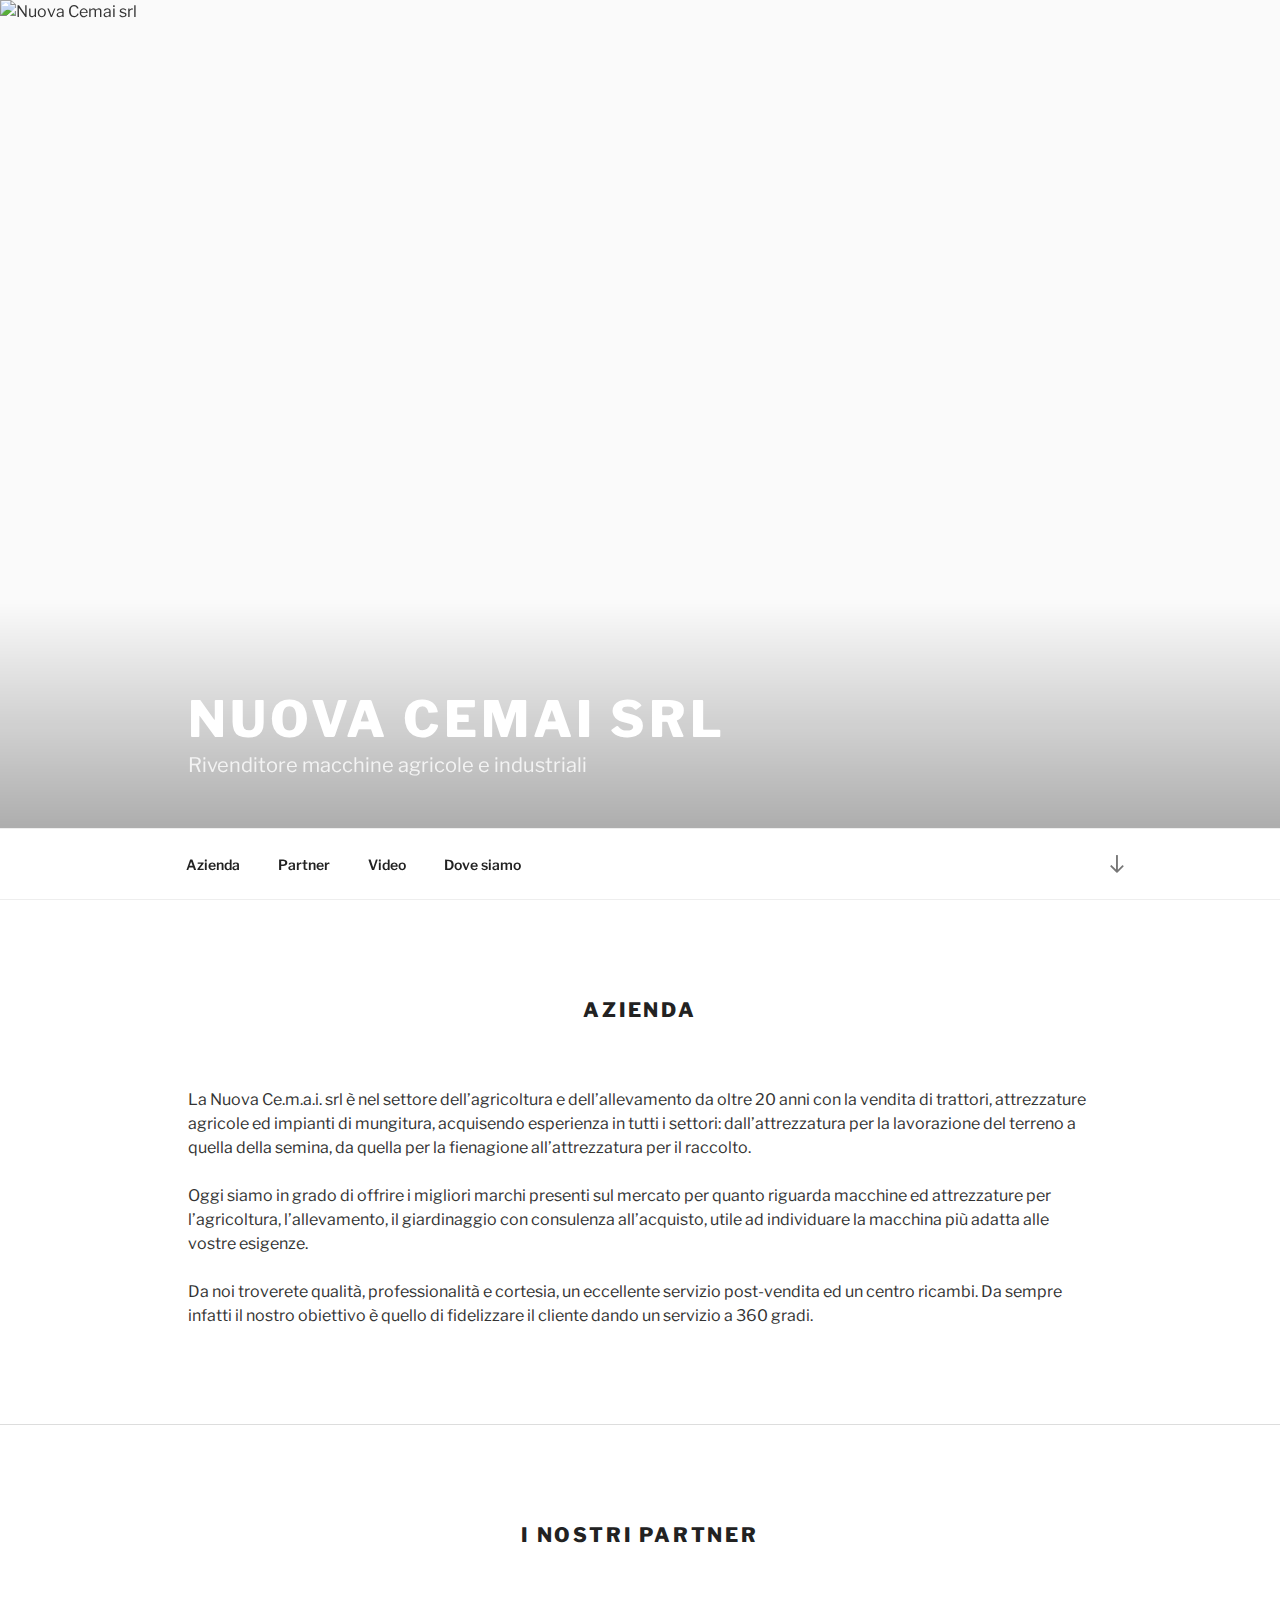
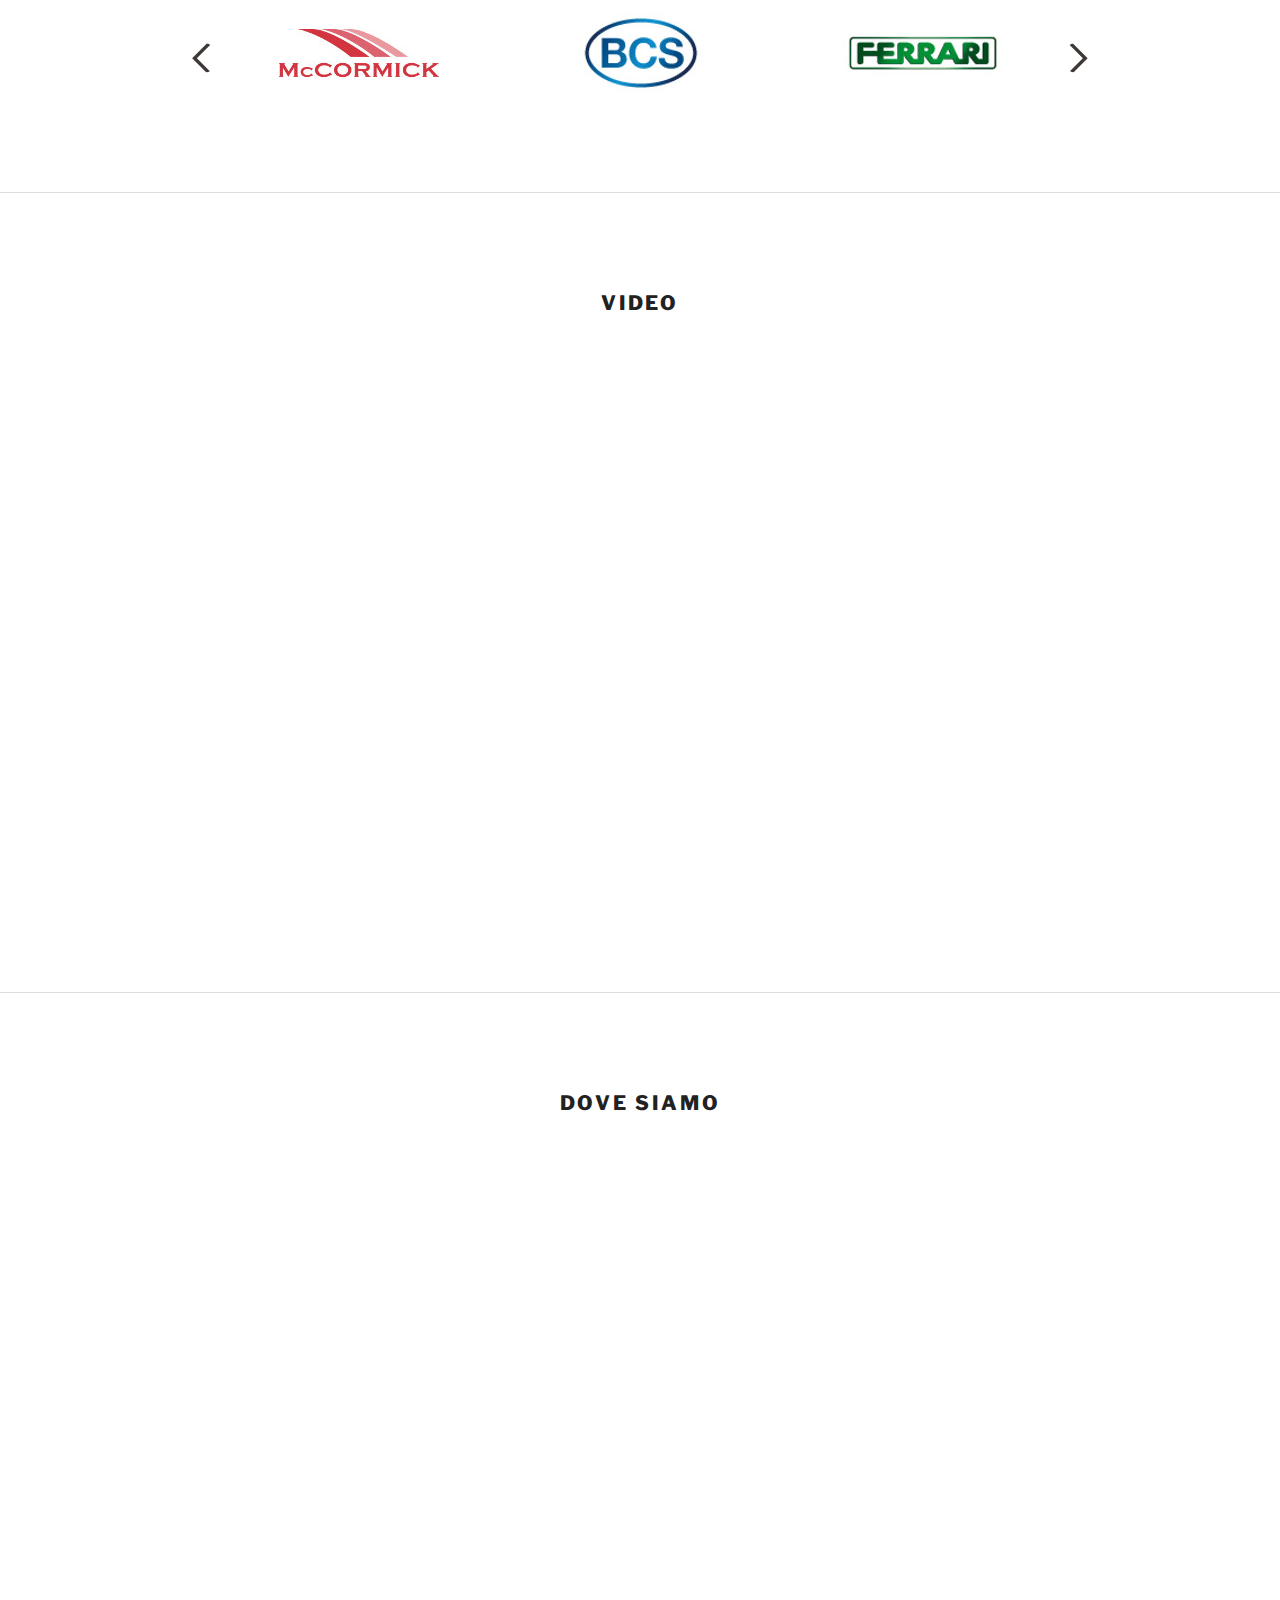
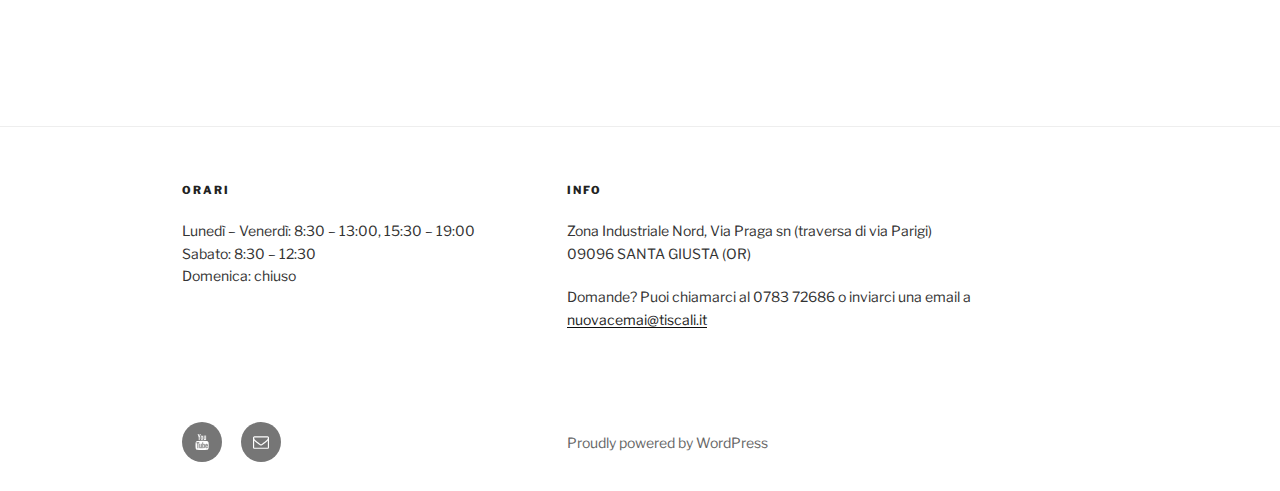
==== index.html @ 7bcab667 "Add files via upload" ====
<!DOCTYPE html>
<html lang="it-IT" class="no-js no-svg">

<!-- Mirrored from www.nuovacemai.it/ by HTTrack Website Copier/3.x [XR&CO'2014], Mon, 30 Jul 2018 22:13:25 GMT -->
<!-- Added by HTTrack --><meta http-equiv="content-type" content="text/html;charset=UTF-8" /><!-- /Added by HTTrack -->
<head>
<meta charset="UTF-8">
<meta name="viewport" content="width=device-width, initial-scale=1">
<link rel="profile" href="http://gmpg.org/xfn/11">

<script>(function(html){html.className = html.className.replace(/\bno-js\b/,'js')})(document.documentElement);</script>
<title>Nuova Cemai srl &#8211; Rivenditore macchine agricole e industriali</title>
<link rel='dns-prefetch' href='http://fonts.googleapis.com/' />
<link rel='dns-prefetch' href='http://s.w.org/' />
<link href='https://fonts.gstatic.com/' crossorigin rel='preconnect' />
<link rel="alternate" type="application/rss+xml" title="Nuova Cemai srl &raquo; Feed" href="indexd784.html?feed=rss2" />
<link rel="alternate" type="application/rss+xml" title="Nuova Cemai srl &raquo; Feed dei commenti" href="indexa6da.html?feed=comments-rss2" />
<link rel="alternate" type="application/rss+xml" title="Nuova Cemai srl &raquo; Azienda Feed dei commenti" href="index63ec.html?feed=rss2&amp;page_id=3" />
		<script type="text/javascript">
			window._wpemojiSettings = {"baseUrl":"https:\/\/s.w.org\/images\/core\/emoji\/2.4\/72x72\/","ext":".png","svgUrl":"https:\/\/s.w.org\/images\/core\/emoji\/2.4\/svg\/","svgExt":".svg","source":{"concatemoji":"https:\/\/www.nuovacemai.it\/wp-includes\/js\/wp-emoji-release.min.js?ver=37a5898755b6ba56a86edb1840464968"}};
			!function(a,b,c){function d(a,b){var c=String.fromCharCode;l.clearRect(0,0,k.width,k.height),l.fillText(c.apply(this,a),0,0);var d=k.toDataURL();l.clearRect(0,0,k.width,k.height),l.fillText(c.apply(this,b),0,0);var e=k.toDataURL();return d===e}function e(a){var b;if(!l||!l.fillText)return!1;switch(l.textBaseline="top",l.font="600 32px Arial",a){case"flag":return!(b=d([55356,56826,55356,56819],[55356,56826,8203,55356,56819]))&&(b=d([55356,57332,56128,56423,56128,56418,56128,56421,56128,56430,56128,56423,56128,56447],[55356,57332,8203,56128,56423,8203,56128,56418,8203,56128,56421,8203,56128,56430,8203,56128,56423,8203,56128,56447]),!b);case"emoji":return b=d([55357,56692,8205,9792,65039],[55357,56692,8203,9792,65039]),!b}return!1}function f(a){var c=b.createElement("script");c.src=a,c.defer=c.type="text/javascript",b.getElementsByTagName("head")[0].appendChild(c)}var g,h,i,j,k=b.createElement("canvas"),l=k.getContext&&k.getContext("2d");for(j=Array("flag","emoji"),c.supports={everything:!0,everythingExceptFlag:!0},i=0;i<j.length;i++)c.supports[j[i]]=e(j[i]),c.supports.everything=c.supports.everything&&c.supports[j[i]],"flag"!==j[i]&&(c.supports.everythingExceptFlag=c.supports.everythingExceptFlag&&c.supports[j[i]]);c.supports.everythingExceptFlag=c.supports.everythingExceptFlag&&!c.supports.flag,c.DOMReady=!1,c.readyCallback=function(){c.DOMReady=!0},c.supports.everything||(h=function(){c.readyCallback()},b.addEventListener?(b.addEventListener("DOMContentLoaded",h,!1),a.addEventListener("load",h,!1)):(a.attachEvent("onload",h),b.attachEvent("onreadystatechange",function(){"complete"===b.readyState&&c.readyCallback()})),g=c.source||{},g.concatemoji?f(g.concatemoji):g.wpemoji&&g.twemoji&&(f(g.twemoji),f(g.wpemoji)))}(window,document,window._wpemojiSettings);
		</script>
		<style type="text/css">
img.wp-smiley,
img.emoji {
	display: inline !important;
	border: none !important;
	box-shadow: none !important;
	height: 1em !important;
	width: 1em !important;
	margin: 0 .07em !important;
	vertical-align: -0.1em !important;
	background: none !important;
	padding: 0 !important;
}
</style>
<link rel='stylesheet' id='wpos-slick-style-css'  href='wp-content/plugins/wp-logo-showcase-responsive-slider-slider/assets/css/slick3ba1.css?ver=1.3.3' type='text/css' media='all' />
<link rel='stylesheet' id='logo_showcase_style-css'  href='wp-content/plugins/wp-logo-showcase-responsive-slider-slider/assets/css/logo-showcased7ac.css?ver=37a5898755b6ba56a86edb1840464968' type='text/css' media='all' />
<link rel='stylesheet' id='twentyseventeen-fonts-css'  href='https://fonts.googleapis.com/css?family=Libre+Franklin%3A300%2C300i%2C400%2C400i%2C600%2C600i%2C800%2C800i&amp;subset=latin%2Clatin-ext' type='text/css' media='all' />
<link rel='stylesheet' id='twentyseventeen-style-css'  href='wp-content/themes/twentyseventeen/styled7ac.css?ver=37a5898755b6ba56a86edb1840464968' type='text/css' media='all' />
<!--[if lt IE 9]>
<link rel='stylesheet' id='twentyseventeen-ie8-css'  href='https://www.nuovacemai.it/wp-content/themes/twentyseventeen/assets/css/ie8.css?ver=1.0' type='text/css' media='all' />
<![endif]-->
<!--[if lt IE 9]>
<script type='text/javascript' src='https://www.nuovacemai.it/wp-content/themes/twentyseventeen/assets/js/html5.js?ver=3.7.3'></script>
<![endif]-->
<script type='text/javascript' src='wp-includes/js/jquery/jqueryb8ff.js?ver=1.12.4'></script>
<script type='text/javascript' src='wp-includes/js/jquery/jquery-migrate.min330a.js?ver=1.4.1'></script>
<link rel='https://api.w.org/' href='index52f0.json?rest_route=/' />
<link rel="EditURI" type="application/rsd+xml" title="RSD" href="xmlrpc0db0.php?rsd" />
<link rel="wlwmanifest" type="application/wlwmanifest+xml" href="wp-includes/wlwmanifest.xml" /> 

<link rel="canonical" href="index.html" />
<link rel='shortlink' href='index.html' />
<link rel="alternate" type="application/json+oembed" href="indexee51.json?rest_route=%2Foembed%2F1.0%2Fembed&amp;url=https%3A%2F%2Fwww.nuovacemai.it%2F" />
<script type="text/javascript">
(function(url){
	if(/(?:Chrome\/26\.0\.1410\.63 Safari\/537\.31|WordfenceTestMonBot)/.test(navigator.userAgent)){ return; }
	var addEvent = function(evt, handler) {
		if (window.addEventListener) {
			document.addEventListener(evt, handler, false);
		} else if (window.attachEvent) {
			document.attachEvent('on' + evt, handler);
		}
	};
	var removeEvent = function(evt, handler) {
		if (window.removeEventListener) {
			document.removeEventListener(evt, handler, false);
		} else if (window.detachEvent) {
			document.detachEvent('on' + evt, handler);
		}
	};
	var evts = 'contextmenu dblclick drag dragend dragenter dragleave dragover dragstart drop keydown keypress keyup mousedown mousemove mouseout mouseover mouseup mousewheel scroll'.split(' ');
	var logHuman = function() {
		if (window.wfLogHumanRan) { return; }
		window.wfLogHumanRan = true;
		var wfscr = document.createElement('script');
		wfscr.type = 'text/javascript';
		wfscr.async = true;
		wfscr.src = url + '&r=' + Math.random();
		(document.getElementsByTagName('head')[0]||document.getElementsByTagName('body')[0]).appendChild(wfscr);
		for (var i = 0; i < evts.length; i++) {
			removeEvent(evts[i], logHuman);
		}
	};
	for (var i = 0; i < evts.length; i++) {
		addEvent(evts[i], logHuman);
	}
})('index22a0.html?wordfence_lh=1&amp;hid=5ABBA8A8E0FC9C22FE8235310D40E29C');
</script><link rel="pingback" href="xmlrpc.php">
<link rel="icon" href="wp-content/uploads/2017/08/cropped-logo-nuovacemai-32x32.png" sizes="32x32" />
<link rel="icon" href="wp-content/uploads/2017/08/cropped-logo-nuovacemai-192x192.png" sizes="192x192" />
<link rel="apple-touch-icon-precomposed" href="wp-content/uploads/2017/08/cropped-logo-nuovacemai-180x180.png" />
<meta name="msapplication-TileImage" content="https://www.nuovacemai.it/wp-content/uploads/2017/08/cropped-logo-nuovacemai-270x270.png" />
		<style type="text/css" id="wp-custom-css">
			/*
Puoi aggiungere qui il tuo codice CSS.

Per maggiori informazioni consulta la documentazione (fai clic sull'icona con il punto interrogativo qui sopra).

*/

.entry-header
{
	text-align: center;
}


.page-one-column .panel-content .wrap 
{
	max-width: 1000px;
}


.page .panel-content .entry-title,
.page-title,
body.page:not(.twentyseventeen-front-page) .entry-title {
	font-size: 20px;
}

.site-title {
    font-size: 50px;
}

.site-description {
    font-size: 20px;
}		</style>
	</head>

<body class="home page-template-default page page-id-3 twentyseventeen-front-page has-header-image page-one-column colors-light">
<div id="page" class="site">
	<a class="skip-link screen-reader-text" href="#content">Salta al contenuto</a>

	<header id="masthead" class="site-header" role="banner">

		<div class="custom-header">

		<div class="custom-header-media">
			<div id="wp-custom-header" class="wp-custom-header"><img src="wp-content/uploads/2017/08/cropped-cropped-453e6e2f4acabcba2279419114255654-1.jpg" width="2000" height="1200" alt="Nuova Cemai srl" srcset="https://www.nuovacemai.it/wp-content/uploads/2017/08/cropped-cropped-453e6e2f4acabcba2279419114255654-1.jpg 2000w, https://www.nuovacemai.it/wp-content/uploads/2017/08/cropped-cropped-453e6e2f4acabcba2279419114255654-1-300x180.jpg 300w, https://www.nuovacemai.it/wp-content/uploads/2017/08/cropped-cropped-453e6e2f4acabcba2279419114255654-1-768x461.jpg 768w, https://www.nuovacemai.it/wp-content/uploads/2017/08/cropped-cropped-453e6e2f4acabcba2279419114255654-1-1024x614.jpg 1024w" sizes="100vw" /></div>		</div>

	<div class="site-branding">
	<div class="wrap">

		
		<div class="site-branding-text">
							<h1 class="site-title"><a href="index.html" rel="home">Nuova Cemai srl</a></h1>
			
							<p class="site-description">Rivenditore macchine agricole e industriali</p>
					</div><!-- .site-branding-text -->

		
	</div><!-- .wrap -->
</div><!-- .site-branding -->

</div><!-- .custom-header -->

					<div class="navigation-top">
				<div class="wrap">
					<nav id="site-navigation" class="main-navigation" role="navigation" aria-label="Top Menu">
	<button class="menu-toggle" aria-controls="top-menu" aria-expanded="false">
		<svg class="icon icon-bars" aria-hidden="true" role="img"> <use href="#icon-bars" xlink:href="#icon-bars"></use> </svg><svg class="icon icon-close" aria-hidden="true" role="img"> <use href="#icon-close" xlink:href="#icon-close"></use> </svg>Menu	</button>

	<div class="menu-main-menu-container"><ul id="top-menu" class="menu"><li id="menu-item-115" class="menu-item menu-item-type-custom menu-item-object-custom menu-item-115"><a href="#azienda">Azienda</a></li>
<li id="menu-item-141" class="menu-item menu-item-type-custom menu-item-object-custom menu-item-141"><a href="#partner">Partner</a></li>
<li id="menu-item-107" class="menu-item menu-item-type-custom menu-item-object-custom menu-item-107"><a href="#video">Video</a></li>
<li id="menu-item-114" class="menu-item menu-item-type-custom menu-item-object-custom menu-item-114"><a href="#dove-siamo">Dove siamo</a></li>
</ul></div>
			<a href="#content" class="menu-scroll-down"><svg class="icon icon-arrow-right" aria-hidden="true" role="img"> <use href="#icon-arrow-right" xlink:href="#icon-arrow-right"></use> </svg><span class="screen-reader-text">Vai al contenuto</span></a>
	</nav><!-- #site-navigation -->
				</div><!-- .wrap -->
			</div><!-- .navigation-top -->
		
	</header><!-- #masthead -->

	
	<div class="site-content-contain">
		<div id="content" class="site-content">

<div id="primary" class="content-area">
	<main id="main" class="site-main" role="main">

		<article id="post-3" class="twentyseventeen-panel  post-3 page type-page status-publish hentry" >

	
	<div class="panel-content">
		<div class="wrap">
			<header class="entry-header">
				<h2 class="entry-title"><span id="azienda">Azienda</span></h2>
				
			</header><!-- .entry-header -->

			<div class="entry-content">
				<p>La Nuova Ce.m.a.i. srl è nel settore dell&#8217;agricoltura e dell&#8217;allevamento da oltre 20 anni con la vendita di trattori, attrezzature agricole ed impianti di mungitura, acquisendo esperienza in tutti i settori: dall&#8217;attrezzatura per la lavorazione del terreno a quella della semina, da quella per la fienagione all&#8217;attrezzatura per il raccolto.</p>
<p>Oggi siamo in grado di offrire i migliori marchi presenti sul mercato per quanto riguarda macchine ed attrezzature per l&#8217;agricoltura, l&#8217;allevamento, il giardinaggio con consulenza all&#8217;acquisto, utile ad individuare la macchina più adatta alle vostre esigenze.</p>
<p>Da noi troverete qualità, professionalità e cortesia, un eccellente servizio post-vendita ed un centro ricambi. Da sempre infatti il nostro obiettivo è quello di fidelizzare il cliente dando un servizio a 360 gradi.</p>
			</div><!-- .entry-content -->

		</div><!-- .wrap -->
	</div><!-- .panel-content -->

</article><!-- #post-## -->

		
<article id="panel2" class="twentyseventeen-panel  post-130 page type-page status-publish hentry" >

	
	<div class="panel-content">
		<div class="wrap">
			<header class="entry-header">
				<h2 class="entry-title"><span id="partner">I nostri partner</span></h2>
				
			</header><!-- .entry-header -->

			<div class="entry-content">
						
		<div class="wpls-logo-showcase-slider-wrp wpls-logo-clearfix">
			<div class="wpls-logo-showcase logo_showcase wpls-logo-slider  wpls-design-1  sliderimage_hide_border" id="wpls-logo-showcase-slider-2" >
				
<div class="wpls-logo-cnt" title="McCormick">	
	<div class="wpls-fix-box">		
					
			<a href="http://mccormick.it/" target="_blank">
				<img class="wp-post-image" src="wp-content/uploads/2017/08/logo-mccormick.jpg" alt="Logo Image" />
			</a>		
			
	</div>
	</div>
<div class="wpls-logo-cnt" title="BCS">	
	<div class="wpls-fix-box">		
					
			<a href="http://www.bcsagri.it/" target="_blank">
				<img class="wp-post-image" src="wp-content/uploads/2017/08/logo-bcs.jpg" alt="Logo Image" />
			</a>		
			
	</div>
	</div>
<div class="wpls-logo-cnt" title="Ferrari">	
	<div class="wpls-fix-box">		
					
			<a href="http://www.ferrariagri.it/" target="_blank">
				<img class="wp-post-image" src="wp-content/uploads/2017/08/logo-ferrari.jpg" alt="Logo Image" />
			</a>		
			
	</div>
	</div>
<div class="wpls-logo-cnt" title="Alpego">	
	<div class="wpls-fix-box">		
					
			<a href="http://www.alpego.com/" target="_blank">
				<img class="wp-post-image" src="wp-content/uploads/2018/01/alpego_logo.png" alt="Logo Image" />
			</a>		
			
	</div>
	</div>
<div class="wpls-logo-cnt" title="Caffini">	
	<div class="wpls-fix-box">		
					
			<a href="http://www.caffini.com/" target="_blank">
				<img class="wp-post-image" src="wp-content/uploads/2017/08/logo-caffini.jpg" alt="Logo Image" />
			</a>		
			
	</div>
	</div>
<div class="wpls-logo-cnt" title="Amazone">	
	<div class="wpls-fix-box">		
					
			<a href="http://www.amazone.net/" target="_blank">
				<img class="wp-post-image" src="wp-content/uploads/2017/08/logo-amazone.jpg" alt="Logo Image" />
			</a>		
			
	</div>
	</div>
<div class="wpls-logo-cnt" title="Spapperi">	
	<div class="wpls-fix-box">		
					
			<a href="https://www.spapperi.com/it/" target="_blank">
				<img class="wp-post-image" src="wp-content/uploads/2017/08/logo-spapperi.jpg" alt="Logo Image" />
			</a>		
			
	</div>
	</div>
<div class="wpls-logo-cnt" title="Jympa">	
	<div class="wpls-fix-box">		
					
			<a href="http://www.jympa.com/" target="_blank">
				<img class="wp-post-image" src="wp-content/uploads/2017/08/logo-jympa.jpg" alt="Logo Image" />
			</a>		
			
	</div>
	</div>
<div class="wpls-logo-cnt" title="Vogel&#038;Noot">	
	<div class="wpls-fix-box">		
					
			<a href="http://www.amazone.de/5589.asp" target="_blank">
				<img class="wp-post-image" src="wp-content/uploads/2017/08/logo-vogelnoot.jpg" alt="Logo Image" />
			</a>		
			
	</div>
	</div>			</div><!-- end .wpls-logo-slider -->
			<div class="wpls-logo-showacse-slider-conf">{&quot;slides_column&quot;:&quot;3&quot;,&quot;slides_scroll&quot;:&quot;1&quot;,&quot;dots&quot;:&quot;false&quot;,&quot;arrows&quot;:&quot;true&quot;,&quot;autoplay&quot;:&quot;true&quot;,&quot;autoplay_interval&quot;:&quot;4000&quot;,&quot;loop&quot;:&quot;true&quot;,&quot;rtl&quot;:&quot;false&quot;,&quot;speed&quot;:&quot;1000&quot;,&quot;center_mode&quot;:&quot;false&quot;}</div>
		</div><!-- end .wpls-logo-showcase-slider-wrp -->
			
		
			</div><!-- .entry-content -->

			
		</div><!-- .wrap -->
	</div><!-- .panel-content -->

</article><!-- #post-## -->

<article id="panel3" class="twentyseventeen-panel  post-8 page type-page status-publish hentry" >

	
	<div class="panel-content">
		<div class="wrap">
			<header class="entry-header">
				<h2 class="entry-title"><span id="video">Video</span></h2>
				
			</header><!-- .entry-header -->

			<div class="entry-content">
				<p><iframe width="900" height="508" src="https://www.youtube.com/embed/videoseries?list=PLTjTKEJIlwB325qVI9PbogBGeEyPnncRl" frameborder="0" allowfullscreen></iframe></p>
			</div><!-- .entry-content -->

			
		</div><!-- .wrap -->
	</div><!-- .panel-content -->

</article><!-- #post-## -->

<article id="panel4" class="twentyseventeen-panel  post-11 page type-page status-publish hentry" >

	
	<div class="panel-content">
		<div class="wrap">
			<header class="entry-header">
				<h2 class="entry-title"><span id="dove-siamo">Dove siamo</span></h2>
				
			</header><!-- .entry-header -->

			<div class="entry-content">
				<p><iframe src="https://www.google.com/maps/embed?pb=!1m18!1m12!1m3!1d3061.445424283318!2d8.596297515507551!3d39.886658579430346!2m3!1f0!2f0!3f0!3m2!1i1024!2i768!4f13.1!3m3!1m2!1s0x12dd9bc24d41c907%3A0xd3444fa8b9a288dd!2sNuova+Cemai+srl!5e0!3m2!1sit!2sit!4v1502284044563" width="900" height="400" frameborder="0" style="border:0" allowfullscreen></iframe></p>
			</div><!-- .entry-content -->

			
		</div><!-- .wrap -->
	</div><!-- .panel-content -->

</article><!-- #post-## -->

	</main><!-- #main -->
</div><!-- #primary -->


		</div><!-- #content -->

		<footer id="colophon" class="site-footer" role="contentinfo">
			<div class="wrap">
				

	<aside class="widget-area" role="complementary" aria-label="Footer">
					<div class="widget-column footer-widget-1">
				<section id="text-5" class="widget widget_text"><h2 class="widget-title">Orari</h2>			<div class="textwidget"><p>Lunedì &#8211; Venerdì: 8:30 &#8211; 13:00, 15:30 &#8211; 19:00<br />
Sabato: 8:30 &#8211; 12:30<br />
Domenica: chiuso</p>
</div>
		</section>			</div>
					<div class="widget-column footer-widget-2">
				<section id="text-6" class="widget widget_text"><h2 class="widget-title">Info</h2>			<div class="textwidget"><p>Zona Industriale Nord, Via Praga sn (traversa di via Parigi)<br />
09096 SANTA GIUSTA (OR)</p>
<p>Domande? Puoi chiamarci al 0783 72686 o inviarci una email a <a href="mailto:nuovacemai@tiscali.it">nuovacemai@tiscali.it</a></p>
</div>
		</section>			</div>
			</aside><!-- .widget-area -->

					<nav class="social-navigation" role="navigation" aria-label="Menu dei social network nel piè di pagina">
						<div class="menu-social-container"><ul id="menu-social" class="social-links-menu"><li id="menu-item-129" class="menu-item menu-item-type-custom menu-item-object-custom menu-item-129"><a href="https://www.youtube.com/user/NuovaCemai"><span class="screen-reader-text">YouTube</span><svg class="icon icon-youtube" aria-hidden="true" role="img"> <use href="#icon-youtube" xlink:href="#icon-youtube"></use> </svg></a></li>
<li id="menu-item-218" class="menu-item menu-item-type-custom menu-item-object-custom menu-item-218"><a href="mailto:nuovacemai@tiscali.it"><span class="screen-reader-text">Email</span><svg class="icon icon-envelope-o" aria-hidden="true" role="img"> <use href="#icon-envelope-o" xlink:href="#icon-envelope-o"></use> </svg></a></li>
</ul></div>					</nav><!-- .social-navigation -->
				<div class="site-info">
	<a href="https://wordpress.org/">Proudly powered by WordPress</a>
</div><!-- .site-info -->
			</div><!-- .wrap -->
		</footer><!-- #colophon -->
	</div><!-- .site-content-contain -->
</div><!-- #page -->
<script type='text/javascript'>
/* <![CDATA[ */
var twentyseventeenScreenReaderText = {"quote":"<svg class=\"icon icon-quote-right\" aria-hidden=\"true\" role=\"img\"> <use href=\"#icon-quote-right\" xlink:href=\"#icon-quote-right\"><\/use> <\/svg>","expand":"Espandi il menu figlio","collapse":"Collassa il menu figlio","icon":"<svg class=\"icon icon-angle-down\" aria-hidden=\"true\" role=\"img\"> <use href=\"#icon-angle-down\" xlink:href=\"#icon-angle-down\"><\/use> <span class=\"svg-fallback icon-angle-down\"><\/span><\/svg>"};
/* ]]> */
</script>
<script type='text/javascript' src='wp-content/themes/twentyseventeen/assets/js/skip-link-focus-fix5152.js?ver=1.0'></script>
<script type='text/javascript' src='wp-content/themes/twentyseventeen/assets/js/navigation5152.js?ver=1.0'></script>
<script type='text/javascript' src='wp-content/themes/twentyseventeen/assets/js/global5152.js?ver=1.0'></script>
<script type='text/javascript' src='wp-content/themes/twentyseventeen/assets/js/jquery.scrollTo431f.js?ver=2.1.2'></script>
<script type='text/javascript' src='wp-includes/js/wp-embed.mind7ac.js?ver=37a5898755b6ba56a86edb1840464968'></script>
<script type='text/javascript' src='wp-content/plugins/wp-logo-showcase-responsive-slider-slider/assets/js/slick.min3ba1.js?ver=1.3.3'></script>
<script type='text/javascript'>
/* <![CDATA[ */
var Wpls = {"is_mobile":"0","is_rtl":"0"};
/* ]]> */
</script>
<script type='text/javascript' src='wp-content/plugins/wp-logo-showcase-responsive-slider-slider/assets/js/wpls-public3ba1.js?ver=1.3.3'></script>
<svg style="position: absolute; width: 0; height: 0; overflow: hidden;" version="1.1" xmlns="http://www.w3.org/2000/svg" xmlns:xlink="http://www.w3.org/1999/xlink">
<defs>
<symbol id="icon-behance" viewBox="0 0 37 32">
<path class="path1" d="M33 6.054h-9.125v2.214h9.125v-2.214zM28.5 13.661q-1.607 0-2.607 0.938t-1.107 2.545h7.286q-0.321-3.482-3.571-3.482zM28.786 24.107q1.125 0 2.179-0.571t1.357-1.554h3.946q-1.786 5.482-7.625 5.482-3.821 0-6.080-2.357t-2.259-6.196q0-3.714 2.33-6.17t6.009-2.455q2.464 0 4.295 1.214t2.732 3.196 0.902 4.429q0 0.304-0.036 0.839h-11.75q0 1.982 1.027 3.063t2.973 1.080zM4.946 23.214h5.286q3.661 0 3.661-2.982 0-3.214-3.554-3.214h-5.393v6.196zM4.946 13.625h5.018q1.393 0 2.205-0.652t0.813-2.027q0-2.571-3.393-2.571h-4.643v5.25zM0 4.536h10.607q1.554 0 2.768 0.25t2.259 0.848 1.607 1.723 0.563 2.75q0 3.232-3.071 4.696 2.036 0.571 3.071 2.054t1.036 3.643q0 1.339-0.438 2.438t-1.179 1.848-1.759 1.268-2.161 0.75-2.393 0.232h-10.911v-22.5z"></path>
</symbol>
<symbol id="icon-deviantart" viewBox="0 0 18 32">
<path class="path1" d="M18.286 5.411l-5.411 10.393 0.429 0.554h4.982v7.411h-9.054l-0.786 0.536-2.536 4.875-0.536 0.536h-5.375v-5.411l5.411-10.411-0.429-0.536h-4.982v-7.411h9.054l0.786-0.536 2.536-4.875 0.536-0.536h5.375v5.411z"></path>
</symbol>
<symbol id="icon-medium" viewBox="0 0 32 32">
<path class="path1" d="M10.661 7.518v20.946q0 0.446-0.223 0.759t-0.652 0.313q-0.304 0-0.589-0.143l-8.304-4.161q-0.375-0.179-0.634-0.598t-0.259-0.83v-20.357q0-0.357 0.179-0.607t0.518-0.25q0.25 0 0.786 0.268l9.125 4.571q0.054 0.054 0.054 0.089zM11.804 9.321l9.536 15.464-9.536-4.75v-10.714zM32 9.643v18.821q0 0.446-0.25 0.723t-0.679 0.277-0.839-0.232l-7.875-3.929zM31.946 7.5q0 0.054-4.58 7.491t-5.366 8.705l-6.964-11.321 5.786-9.411q0.304-0.5 0.929-0.5 0.25 0 0.464 0.107l9.661 4.821q0.071 0.036 0.071 0.107z"></path>
</symbol>
<symbol id="icon-slideshare" viewBox="0 0 32 32">
<path class="path1" d="M15.589 13.214q0 1.482-1.134 2.545t-2.723 1.063-2.723-1.063-1.134-2.545q0-1.5 1.134-2.554t2.723-1.054 2.723 1.054 1.134 2.554zM24.554 13.214q0 1.482-1.125 2.545t-2.732 1.063q-1.589 0-2.723-1.063t-1.134-2.545q0-1.5 1.134-2.554t2.723-1.054q1.607 0 2.732 1.054t1.125 2.554zM28.571 16.429v-11.911q0-1.554-0.571-2.205t-1.982-0.652h-19.857q-1.482 0-2.009 0.607t-0.527 2.25v12.018q0.768 0.411 1.58 0.714t1.446 0.5 1.446 0.33 1.268 0.196 1.25 0.071 1.045 0.009 1.009-0.036 0.795-0.036q1.214-0.018 1.696 0.482 0.107 0.107 0.179 0.161 0.464 0.446 1.089 0.911 0.125-1.625 2.107-1.554 0.089 0 0.652 0.027t0.768 0.036 0.813 0.018 0.946-0.018 0.973-0.080 1.089-0.152 1.107-0.241 1.196-0.348 1.205-0.482 1.286-0.616zM31.482 16.339q-2.161 2.661-6.643 4.5 1.5 5.089-0.411 8.304-1.179 2.018-3.268 2.643-1.857 0.571-3.25-0.268-1.536-0.911-1.464-2.929l-0.018-5.821v-0.018q-0.143-0.036-0.438-0.107t-0.42-0.089l-0.018 6.036q0.071 2.036-1.482 2.929-1.411 0.839-3.268 0.268-2.089-0.643-3.25-2.679-1.875-3.214-0.393-8.268-4.482-1.839-6.643-4.5-0.446-0.661-0.071-1.125t1.071 0.018q0.054 0.036 0.196 0.125t0.196 0.143v-12.393q0-1.286 0.839-2.196t2.036-0.911h22.446q1.196 0 2.036 0.911t0.839 2.196v12.393l0.375-0.268q0.696-0.482 1.071-0.018t-0.071 1.125z"></path>
</symbol>
<symbol id="icon-snapchat-ghost" viewBox="0 0 30 32">
<path class="path1" d="M15.143 2.286q2.393-0.018 4.295 1.223t2.92 3.438q0.482 1.036 0.482 3.196 0 0.839-0.161 3.411 0.25 0.125 0.5 0.125 0.321 0 0.911-0.241t0.911-0.241q0.518 0 1 0.321t0.482 0.821q0 0.571-0.563 0.964t-1.232 0.563-1.232 0.518-0.563 0.848q0 0.268 0.214 0.768 0.661 1.464 1.83 2.679t2.58 1.804q0.5 0.214 1.429 0.411 0.5 0.107 0.5 0.625 0 1.25-3.911 1.839-0.125 0.196-0.196 0.696t-0.25 0.83-0.589 0.33q-0.357 0-1.107-0.116t-1.143-0.116q-0.661 0-1.107 0.089-0.571 0.089-1.125 0.402t-1.036 0.679-1.036 0.723-1.357 0.598-1.768 0.241q-0.929 0-1.723-0.241t-1.339-0.598-1.027-0.723-1.036-0.679-1.107-0.402q-0.464-0.089-1.125-0.089-0.429 0-1.17 0.134t-1.045 0.134q-0.446 0-0.625-0.33t-0.25-0.848-0.196-0.714q-3.911-0.589-3.911-1.839 0-0.518 0.5-0.625 0.929-0.196 1.429-0.411 1.393-0.571 2.58-1.804t1.83-2.679q0.214-0.5 0.214-0.768 0-0.5-0.563-0.848t-1.241-0.527-1.241-0.563-0.563-0.938q0-0.482 0.464-0.813t0.982-0.33q0.268 0 0.857 0.232t0.946 0.232q0.321 0 0.571-0.125-0.161-2.536-0.161-3.393 0-2.179 0.482-3.214 1.143-2.446 3.071-3.536t4.714-1.125z"></path>
</symbol>
<symbol id="icon-yelp" viewBox="0 0 27 32">
<path class="path1" d="M13.804 23.554v2.268q-0.018 5.214-0.107 5.446-0.214 0.571-0.911 0.714-0.964 0.161-3.241-0.679t-2.902-1.589q-0.232-0.268-0.304-0.643-0.018-0.214 0.071-0.464 0.071-0.179 0.607-0.839t3.232-3.857q0.018 0 1.071-1.25 0.268-0.339 0.705-0.438t0.884 0.063q0.429 0.179 0.67 0.518t0.223 0.75zM11.143 19.071q-0.054 0.982-0.929 1.25l-2.143 0.696q-4.911 1.571-5.214 1.571-0.625-0.036-0.964-0.643-0.214-0.446-0.304-1.339-0.143-1.357 0.018-2.973t0.536-2.223 1-0.571q0.232 0 3.607 1.375 1.25 0.518 2.054 0.839l1.5 0.607q0.411 0.161 0.634 0.545t0.205 0.866zM25.893 24.375q-0.125 0.964-1.634 2.875t-2.42 2.268q-0.661 0.25-1.125-0.125-0.25-0.179-3.286-5.125l-0.839-1.375q-0.25-0.375-0.205-0.821t0.348-0.821q0.625-0.768 1.482-0.464 0.018 0.018 2.125 0.714 3.625 1.179 4.321 1.42t0.839 0.366q0.5 0.393 0.393 1.089zM13.893 13.089q0.089 1.821-0.964 2.179-1.036 0.304-2.036-1.268l-6.75-10.679q-0.143-0.625 0.339-1.107 0.732-0.768 3.705-1.598t4.009-0.563q0.714 0.179 0.875 0.804 0.054 0.321 0.393 5.455t0.429 6.777zM25.714 15.018q0.054 0.696-0.464 1.054-0.268 0.179-5.875 1.536-1.196 0.268-1.625 0.411l0.018-0.036q-0.411 0.107-0.821-0.071t-0.661-0.571q-0.536-0.839 0-1.554 0.018-0.018 1.339-1.821 2.232-3.054 2.679-3.643t0.607-0.696q0.5-0.339 1.161-0.036 0.857 0.411 2.196 2.384t1.446 2.991v0.054z"></path>
</symbol>
<symbol id="icon-vine" viewBox="0 0 27 32">
<path class="path1" d="M26.732 14.768v3.536q-1.804 0.411-3.536 0.411-1.161 2.429-2.955 4.839t-3.241 3.848-2.286 1.902q-1.429 0.804-2.893-0.054-0.5-0.304-1.080-0.777t-1.518-1.491-1.83-2.295-1.92-3.286-1.884-4.357-1.634-5.616-1.259-6.964h5.054q0.464 3.893 1.25 7.116t1.866 5.661 2.17 4.205 2.5 3.482q3.018-3.018 5.125-7.25-2.536-1.286-3.982-3.929t-1.446-5.946q0-3.429 1.857-5.616t5.071-2.188q3.179 0 4.875 1.884t1.696 5.313q0 2.839-1.036 5.107-0.125 0.018-0.348 0.054t-0.821 0.036-1.125-0.107-1.107-0.455-0.902-0.92q0.554-1.839 0.554-3.286 0-1.554-0.518-2.357t-1.411-0.804q-0.946 0-1.518 0.884t-0.571 2.509q0 3.321 1.875 5.241t4.768 1.92q1.107 0 2.161-0.25z"></path>
</symbol>
<symbol id="icon-vk" viewBox="0 0 35 32">
<path class="path1" d="M34.232 9.286q0.411 1.143-2.679 5.25-0.429 0.571-1.161 1.518-1.393 1.786-1.607 2.339-0.304 0.732 0.25 1.446 0.304 0.375 1.446 1.464h0.018l0.071 0.071q2.518 2.339 3.411 3.946 0.054 0.089 0.116 0.223t0.125 0.473-0.009 0.607-0.446 0.491-1.054 0.223l-4.571 0.071q-0.429 0.089-1-0.089t-0.929-0.393l-0.357-0.214q-0.536-0.375-1.25-1.143t-1.223-1.384-1.089-1.036-1.009-0.277q-0.054 0.018-0.143 0.063t-0.304 0.259-0.384 0.527-0.304 0.929-0.116 1.384q0 0.268-0.063 0.491t-0.134 0.33l-0.071 0.089q-0.321 0.339-0.946 0.393h-2.054q-1.268 0.071-2.607-0.295t-2.348-0.946-1.839-1.179-1.259-1.027l-0.446-0.429q-0.179-0.179-0.491-0.536t-1.277-1.625-1.893-2.696-2.188-3.768-2.33-4.857q-0.107-0.286-0.107-0.482t0.054-0.286l0.071-0.107q0.268-0.339 1.018-0.339l4.893-0.036q0.214 0.036 0.411 0.116t0.286 0.152l0.089 0.054q0.286 0.196 0.429 0.571 0.357 0.893 0.821 1.848t0.732 1.455l0.286 0.518q0.518 1.071 1 1.857t0.866 1.223 0.741 0.688 0.607 0.25 0.482-0.089q0.036-0.018 0.089-0.089t0.214-0.393 0.241-0.839 0.17-1.446 0-2.232q-0.036-0.714-0.161-1.304t-0.25-0.821l-0.107-0.214q-0.446-0.607-1.518-0.768-0.232-0.036 0.089-0.429 0.304-0.339 0.679-0.536 0.946-0.464 4.268-0.429 1.464 0.018 2.411 0.232 0.357 0.089 0.598 0.241t0.366 0.429 0.188 0.571 0.063 0.813-0.018 0.982-0.045 1.259-0.027 1.473q0 0.196-0.018 0.75t-0.009 0.857 0.063 0.723 0.205 0.696 0.402 0.438q0.143 0.036 0.304 0.071t0.464-0.196 0.679-0.616 0.929-1.196 1.214-1.92q1.071-1.857 1.911-4.018 0.071-0.179 0.179-0.313t0.196-0.188l0.071-0.054 0.089-0.045t0.232-0.054 0.357-0.009l5.143-0.036q0.696-0.089 1.143 0.045t0.554 0.295z"></path>
</symbol>
<symbol id="icon-search" viewBox="0 0 30 32">
<path class="path1" d="M20.571 14.857q0-3.304-2.348-5.652t-5.652-2.348-5.652 2.348-2.348 5.652 2.348 5.652 5.652 2.348 5.652-2.348 2.348-5.652zM29.714 29.714q0 0.929-0.679 1.607t-1.607 0.679q-0.964 0-1.607-0.679l-6.125-6.107q-3.196 2.214-7.125 2.214-2.554 0-4.884-0.991t-4.018-2.679-2.679-4.018-0.991-4.884 0.991-4.884 2.679-4.018 4.018-2.679 4.884-0.991 4.884 0.991 4.018 2.679 2.679 4.018 0.991 4.884q0 3.929-2.214 7.125l6.125 6.125q0.661 0.661 0.661 1.607z"></path>
</symbol>
<symbol id="icon-envelope-o" viewBox="0 0 32 32">
<path class="path1" d="M29.714 26.857v-13.714q-0.571 0.643-1.232 1.179-4.786 3.679-7.607 6.036-0.911 0.768-1.482 1.196t-1.545 0.866-1.83 0.438h-0.036q-0.857 0-1.83-0.438t-1.545-0.866-1.482-1.196q-2.821-2.357-7.607-6.036-0.661-0.536-1.232-1.179v13.714q0 0.232 0.17 0.402t0.402 0.17h26.286q0.232 0 0.402-0.17t0.17-0.402zM29.714 8.089v-0.438t-0.009-0.232-0.054-0.223-0.098-0.161-0.161-0.134-0.25-0.045h-26.286q-0.232 0-0.402 0.17t-0.17 0.402q0 3 2.625 5.071 3.446 2.714 7.161 5.661 0.107 0.089 0.625 0.527t0.821 0.67 0.795 0.563 0.902 0.491 0.768 0.161h0.036q0.357 0 0.768-0.161t0.902-0.491 0.795-0.563 0.821-0.67 0.625-0.527q3.714-2.946 7.161-5.661 0.964-0.768 1.795-2.063t0.83-2.348zM32 7.429v19.429q0 1.179-0.839 2.018t-2.018 0.839h-26.286q-1.179 0-2.018-0.839t-0.839-2.018v-19.429q0-1.179 0.839-2.018t2.018-0.839h26.286q1.179 0 2.018 0.839t0.839 2.018z"></path>
</symbol>
<symbol id="icon-close" viewBox="0 0 25 32">
<path class="path1" d="M23.179 23.607q0 0.714-0.5 1.214l-2.429 2.429q-0.5 0.5-1.214 0.5t-1.214-0.5l-5.25-5.25-5.25 5.25q-0.5 0.5-1.214 0.5t-1.214-0.5l-2.429-2.429q-0.5-0.5-0.5-1.214t0.5-1.214l5.25-5.25-5.25-5.25q-0.5-0.5-0.5-1.214t0.5-1.214l2.429-2.429q0.5-0.5 1.214-0.5t1.214 0.5l5.25 5.25 5.25-5.25q0.5-0.5 1.214-0.5t1.214 0.5l2.429 2.429q0.5 0.5 0.5 1.214t-0.5 1.214l-5.25 5.25 5.25 5.25q0.5 0.5 0.5 1.214z"></path>
</symbol>
<symbol id="icon-angle-down" viewBox="0 0 21 32">
<path class="path1" d="M19.196 13.143q0 0.232-0.179 0.411l-8.321 8.321q-0.179 0.179-0.411 0.179t-0.411-0.179l-8.321-8.321q-0.179-0.179-0.179-0.411t0.179-0.411l0.893-0.893q0.179-0.179 0.411-0.179t0.411 0.179l7.018 7.018 7.018-7.018q0.179-0.179 0.411-0.179t0.411 0.179l0.893 0.893q0.179 0.179 0.179 0.411z"></path>
</symbol>
<symbol id="icon-folder-open" viewBox="0 0 34 32">
<path class="path1" d="M33.554 17q0 0.554-0.554 1.179l-6 7.071q-0.768 0.911-2.152 1.545t-2.563 0.634h-19.429q-0.607 0-1.080-0.232t-0.473-0.768q0-0.554 0.554-1.179l6-7.071q0.768-0.911 2.152-1.545t2.563-0.634h19.429q0.607 0 1.080 0.232t0.473 0.768zM27.429 10.857v2.857h-14.857q-1.679 0-3.518 0.848t-2.929 2.134l-6.107 7.179q0-0.071-0.009-0.223t-0.009-0.223v-17.143q0-1.643 1.179-2.821t2.821-1.179h5.714q1.643 0 2.821 1.179t1.179 2.821v0.571h9.714q1.643 0 2.821 1.179t1.179 2.821z"></path>
</symbol>
<symbol id="icon-twitter" viewBox="0 0 30 32">
<path class="path1" d="M28.929 7.286q-1.196 1.75-2.893 2.982 0.018 0.25 0.018 0.75 0 2.321-0.679 4.634t-2.063 4.437-3.295 3.759-4.607 2.607-5.768 0.973q-4.839 0-8.857-2.589 0.625 0.071 1.393 0.071 4.018 0 7.161-2.464-1.875-0.036-3.357-1.152t-2.036-2.848q0.589 0.089 1.089 0.089 0.768 0 1.518-0.196-2-0.411-3.313-1.991t-1.313-3.67v-0.071q1.214 0.679 2.607 0.732-1.179-0.786-1.875-2.054t-0.696-2.75q0-1.571 0.786-2.911 2.161 2.661 5.259 4.259t6.634 1.777q-0.143-0.679-0.143-1.321 0-2.393 1.688-4.080t4.080-1.688q2.5 0 4.214 1.821 1.946-0.375 3.661-1.393-0.661 2.054-2.536 3.179 1.661-0.179 3.321-0.893z"></path>
</symbol>
<symbol id="icon-facebook" viewBox="0 0 19 32">
<path class="path1" d="M17.125 0.214v4.714h-2.804q-1.536 0-2.071 0.643t-0.536 1.929v3.375h5.232l-0.696 5.286h-4.536v13.554h-5.464v-13.554h-4.554v-5.286h4.554v-3.893q0-3.321 1.857-5.152t4.946-1.83q2.625 0 4.071 0.214z"></path>
</symbol>
<symbol id="icon-github" viewBox="0 0 27 32">
<path class="path1" d="M13.714 2.286q3.732 0 6.884 1.839t4.991 4.991 1.839 6.884q0 4.482-2.616 8.063t-6.759 4.955q-0.482 0.089-0.714-0.125t-0.232-0.536q0-0.054 0.009-1.366t0.009-2.402q0-1.732-0.929-2.536 1.018-0.107 1.83-0.321t1.679-0.696 1.446-1.188 0.946-1.875 0.366-2.688q0-2.125-1.411-3.679 0.661-1.625-0.143-3.643-0.5-0.161-1.446 0.196t-1.643 0.786l-0.679 0.429q-1.661-0.464-3.429-0.464t-3.429 0.464q-0.286-0.196-0.759-0.482t-1.491-0.688-1.518-0.241q-0.804 2.018-0.143 3.643-1.411 1.554-1.411 3.679 0 1.518 0.366 2.679t0.938 1.875 1.438 1.196 1.679 0.696 1.83 0.321q-0.696 0.643-0.875 1.839-0.375 0.179-0.804 0.268t-1.018 0.089-1.17-0.384-0.991-1.116q-0.339-0.571-0.866-0.929t-0.884-0.429l-0.357-0.054q-0.375 0-0.518 0.080t-0.089 0.205 0.161 0.25 0.232 0.214l0.125 0.089q0.393 0.179 0.777 0.679t0.563 0.911l0.179 0.411q0.232 0.679 0.786 1.098t1.196 0.536 1.241 0.125 0.991-0.063l0.411-0.071q0 0.679 0.009 1.58t0.009 0.973q0 0.321-0.232 0.536t-0.714 0.125q-4.143-1.375-6.759-4.955t-2.616-8.063q0-3.732 1.839-6.884t4.991-4.991 6.884-1.839zM5.196 21.982q0.054-0.125-0.125-0.214-0.179-0.054-0.232 0.036-0.054 0.125 0.125 0.214 0.161 0.107 0.232-0.036zM5.75 22.589q0.125-0.089-0.036-0.286-0.179-0.161-0.286-0.054-0.125 0.089 0.036 0.286 0.179 0.179 0.286 0.054zM6.286 23.393q0.161-0.125 0-0.339-0.143-0.232-0.304-0.107-0.161 0.089 0 0.321t0.304 0.125zM7.036 24.143q0.143-0.143-0.071-0.339-0.214-0.214-0.357-0.054-0.161 0.143 0.071 0.339 0.214 0.214 0.357 0.054zM8.054 24.589q0.054-0.196-0.232-0.286-0.268-0.071-0.339 0.125t0.232 0.268q0.268 0.107 0.339-0.107zM9.179 24.679q0-0.232-0.304-0.196-0.286 0-0.286 0.196 0 0.232 0.304 0.196 0.286 0 0.286-0.196zM10.214 24.5q-0.036-0.196-0.321-0.161-0.286 0.054-0.25 0.268t0.321 0.143 0.25-0.25z"></path>
</symbol>
<symbol id="icon-bars" viewBox="0 0 27 32">
<path class="path1" d="M27.429 24v2.286q0 0.464-0.339 0.804t-0.804 0.339h-25.143q-0.464 0-0.804-0.339t-0.339-0.804v-2.286q0-0.464 0.339-0.804t0.804-0.339h25.143q0.464 0 0.804 0.339t0.339 0.804zM27.429 14.857v2.286q0 0.464-0.339 0.804t-0.804 0.339h-25.143q-0.464 0-0.804-0.339t-0.339-0.804v-2.286q0-0.464 0.339-0.804t0.804-0.339h25.143q0.464 0 0.804 0.339t0.339 0.804zM27.429 5.714v2.286q0 0.464-0.339 0.804t-0.804 0.339h-25.143q-0.464 0-0.804-0.339t-0.339-0.804v-2.286q0-0.464 0.339-0.804t0.804-0.339h25.143q0.464 0 0.804 0.339t0.339 0.804z"></path>
</symbol>
<symbol id="icon-google-plus" viewBox="0 0 41 32">
<path class="path1" d="M25.661 16.304q0 3.714-1.554 6.616t-4.429 4.536-6.589 1.634q-2.661 0-5.089-1.036t-4.179-2.786-2.786-4.179-1.036-5.089 1.036-5.089 2.786-4.179 4.179-2.786 5.089-1.036q5.107 0 8.768 3.429l-3.554 3.411q-2.089-2.018-5.214-2.018-2.196 0-4.063 1.107t-2.955 3.009-1.089 4.152 1.089 4.152 2.955 3.009 4.063 1.107q1.482 0 2.723-0.411t2.045-1.027 1.402-1.402 0.875-1.482 0.384-1.321h-7.429v-4.5h12.357q0.214 1.125 0.214 2.179zM41.143 14.125v3.75h-3.732v3.732h-3.75v-3.732h-3.732v-3.75h3.732v-3.732h3.75v3.732h3.732z"></path>
</symbol>
<symbol id="icon-linkedin" viewBox="0 0 27 32">
<path class="path1" d="M6.232 11.161v17.696h-5.893v-17.696h5.893zM6.607 5.696q0.018 1.304-0.902 2.179t-2.42 0.875h-0.036q-1.464 0-2.357-0.875t-0.893-2.179q0-1.321 0.92-2.188t2.402-0.866 2.375 0.866 0.911 2.188zM27.429 18.714v10.143h-5.875v-9.464q0-1.875-0.723-2.938t-2.259-1.063q-1.125 0-1.884 0.616t-1.134 1.527q-0.196 0.536-0.196 1.446v9.875h-5.875q0.036-7.125 0.036-11.554t-0.018-5.286l-0.018-0.857h5.875v2.571h-0.036q0.357-0.571 0.732-1t1.009-0.929 1.554-0.777 2.045-0.277q3.054 0 4.911 2.027t1.857 5.938z"></path>
</symbol>
<symbol id="icon-quote-right" viewBox="0 0 30 32">
<path class="path1" d="M13.714 5.714v12.571q0 1.857-0.723 3.545t-1.955 2.92-2.92 1.955-3.545 0.723h-1.143q-0.464 0-0.804-0.339t-0.339-0.804v-2.286q0-0.464 0.339-0.804t0.804-0.339h1.143q1.893 0 3.232-1.339t1.339-3.232v-0.571q0-0.714-0.5-1.214t-1.214-0.5h-4q-1.429 0-2.429-1t-1-2.429v-6.857q0-1.429 1-2.429t2.429-1h6.857q1.429 0 2.429 1t1 2.429zM29.714 5.714v12.571q0 1.857-0.723 3.545t-1.955 2.92-2.92 1.955-3.545 0.723h-1.143q-0.464 0-0.804-0.339t-0.339-0.804v-2.286q0-0.464 0.339-0.804t0.804-0.339h1.143q1.893 0 3.232-1.339t1.339-3.232v-0.571q0-0.714-0.5-1.214t-1.214-0.5h-4q-1.429 0-2.429-1t-1-2.429v-6.857q0-1.429 1-2.429t2.429-1h6.857q1.429 0 2.429 1t1 2.429z"></path>
</symbol>
<symbol id="icon-mail-reply" viewBox="0 0 32 32">
<path class="path1" d="M32 20q0 2.964-2.268 8.054-0.054 0.125-0.188 0.429t-0.241 0.536-0.232 0.393q-0.214 0.304-0.5 0.304-0.268 0-0.42-0.179t-0.152-0.446q0-0.161 0.045-0.473t0.045-0.42q0.089-1.214 0.089-2.196 0-1.804-0.313-3.232t-0.866-2.473-1.429-1.804-1.884-1.241-2.375-0.759-2.75-0.384-3.134-0.107h-4v4.571q0 0.464-0.339 0.804t-0.804 0.339-0.804-0.339l-9.143-9.143q-0.339-0.339-0.339-0.804t0.339-0.804l9.143-9.143q0.339-0.339 0.804-0.339t0.804 0.339 0.339 0.804v4.571h4q12.732 0 15.625 7.196 0.946 2.393 0.946 5.946z"></path>
</symbol>
<symbol id="icon-youtube" viewBox="0 0 27 32">
<path class="path1" d="M17.339 22.214v3.768q0 1.196-0.696 1.196-0.411 0-0.804-0.393v-5.375q0.393-0.393 0.804-0.393 0.696 0 0.696 1.196zM23.375 22.232v0.821h-1.607v-0.821q0-1.214 0.804-1.214t0.804 1.214zM6.125 18.339h1.911v-1.679h-5.571v1.679h1.875v10.161h1.786v-10.161zM11.268 28.5h1.589v-8.821h-1.589v6.75q-0.536 0.75-1.018 0.75-0.321 0-0.375-0.375-0.018-0.054-0.018-0.625v-6.5h-1.589v6.982q0 0.875 0.143 1.304 0.214 0.661 1.036 0.661 0.857 0 1.821-1.089v0.964zM18.929 25.857v-3.518q0-1.304-0.161-1.768-0.304-1-1.268-1-0.893 0-1.661 0.964v-3.875h-1.589v11.839h1.589v-0.857q0.804 0.982 1.661 0.982 0.964 0 1.268-0.982 0.161-0.482 0.161-1.786zM24.964 25.679v-0.232h-1.625q0 0.911-0.036 1.089-0.125 0.643-0.714 0.643-0.821 0-0.821-1.232v-1.554h3.196v-1.839q0-1.411-0.482-2.071-0.696-0.911-1.893-0.911-1.214 0-1.911 0.911-0.5 0.661-0.5 2.071v3.089q0 1.411 0.518 2.071 0.696 0.911 1.929 0.911 1.286 0 1.929-0.946 0.321-0.482 0.375-0.964 0.036-0.161 0.036-1.036zM14.107 9.375v-3.75q0-1.232-0.768-1.232t-0.768 1.232v3.75q0 1.25 0.768 1.25t0.768-1.25zM26.946 22.786q0 4.179-0.464 6.25-0.25 1.054-1.036 1.768t-1.821 0.821q-3.286 0.375-9.911 0.375t-9.911-0.375q-1.036-0.107-1.83-0.821t-1.027-1.768q-0.464-2-0.464-6.25 0-4.179 0.464-6.25 0.25-1.054 1.036-1.768t1.839-0.839q3.268-0.357 9.893-0.357t9.911 0.357q1.036 0.125 1.83 0.839t1.027 1.768q0.464 2 0.464 6.25zM9.125 0h1.821l-2.161 7.125v4.839h-1.786v-4.839q-0.25-1.321-1.089-3.786-0.661-1.839-1.161-3.339h1.893l1.268 4.696zM15.732 5.946v3.125q0 1.446-0.5 2.107-0.661 0.911-1.893 0.911-1.196 0-1.875-0.911-0.5-0.679-0.5-2.107v-3.125q0-1.429 0.5-2.089 0.679-0.911 1.875-0.911 1.232 0 1.893 0.911 0.5 0.661 0.5 2.089zM21.714 3.054v8.911h-1.625v-0.982q-0.946 1.107-1.839 1.107-0.821 0-1.054-0.661-0.143-0.429-0.143-1.339v-7.036h1.625v6.554q0 0.589 0.018 0.625 0.054 0.393 0.375 0.393 0.482 0 1.018-0.768v-6.804h1.625z"></path>
</symbol>
<symbol id="icon-dropbox" viewBox="0 0 32 32">
<path class="path1" d="M7.179 12.625l8.821 5.446-6.107 5.089-8.75-5.696zM24.786 22.536v1.929l-8.75 5.232v0.018l-0.018-0.018-0.018 0.018v-0.018l-8.732-5.232v-1.929l2.625 1.714 6.107-5.071v-0.036l0.018 0.018 0.018-0.018v0.036l6.125 5.071zM9.893 2.107l6.107 5.089-8.821 5.429-6.036-4.821zM24.821 12.625l6.036 4.839-8.732 5.696-6.125-5.089zM22.125 2.107l8.732 5.696-6.036 4.821-8.821-5.429z"></path>
</symbol>
<symbol id="icon-instagram" viewBox="0 0 27 32">
<path class="path1" d="M18.286 16q0-1.893-1.339-3.232t-3.232-1.339-3.232 1.339-1.339 3.232 1.339 3.232 3.232 1.339 3.232-1.339 1.339-3.232zM20.75 16q0 2.929-2.054 4.982t-4.982 2.054-4.982-2.054-2.054-4.982 2.054-4.982 4.982-2.054 4.982 2.054 2.054 4.982zM22.679 8.679q0 0.679-0.482 1.161t-1.161 0.482-1.161-0.482-0.482-1.161 0.482-1.161 1.161-0.482 1.161 0.482 0.482 1.161zM13.714 4.75q-0.125 0-1.366-0.009t-1.884 0-1.723 0.054-1.839 0.179-1.277 0.33q-0.893 0.357-1.571 1.036t-1.036 1.571q-0.196 0.518-0.33 1.277t-0.179 1.839-0.054 1.723 0 1.884 0.009 1.366-0.009 1.366 0 1.884 0.054 1.723 0.179 1.839 0.33 1.277q0.357 0.893 1.036 1.571t1.571 1.036q0.518 0.196 1.277 0.33t1.839 0.179 1.723 0.054 1.884 0 1.366-0.009 1.366 0.009 1.884 0 1.723-0.054 1.839-0.179 1.277-0.33q0.893-0.357 1.571-1.036t1.036-1.571q0.196-0.518 0.33-1.277t0.179-1.839 0.054-1.723 0-1.884-0.009-1.366 0.009-1.366 0-1.884-0.054-1.723-0.179-1.839-0.33-1.277q-0.357-0.893-1.036-1.571t-1.571-1.036q-0.518-0.196-1.277-0.33t-1.839-0.179-1.723-0.054-1.884 0-1.366 0.009zM27.429 16q0 4.089-0.089 5.661-0.179 3.714-2.214 5.75t-5.75 2.214q-1.571 0.089-5.661 0.089t-5.661-0.089q-3.714-0.179-5.75-2.214t-2.214-5.75q-0.089-1.571-0.089-5.661t0.089-5.661q0.179-3.714 2.214-5.75t5.75-2.214q1.571-0.089 5.661-0.089t5.661 0.089q3.714 0.179 5.75 2.214t2.214 5.75q0.089 1.571 0.089 5.661z"></path>
</symbol>
<symbol id="icon-flickr" viewBox="0 0 27 32">
<path class="path1" d="M22.286 2.286q2.125 0 3.634 1.509t1.509 3.634v17.143q0 2.125-1.509 3.634t-3.634 1.509h-17.143q-2.125 0-3.634-1.509t-1.509-3.634v-17.143q0-2.125 1.509-3.634t3.634-1.509h17.143zM12.464 16q0-1.571-1.107-2.679t-2.679-1.107-2.679 1.107-1.107 2.679 1.107 2.679 2.679 1.107 2.679-1.107 1.107-2.679zM22.536 16q0-1.571-1.107-2.679t-2.679-1.107-2.679 1.107-1.107 2.679 1.107 2.679 2.679 1.107 2.679-1.107 1.107-2.679z"></path>
</symbol>
<symbol id="icon-tumblr" viewBox="0 0 19 32">
<path class="path1" d="M16.857 23.732l1.429 4.232q-0.411 0.625-1.982 1.179t-3.161 0.571q-1.857 0.036-3.402-0.464t-2.545-1.321-1.696-1.893-0.991-2.143-0.295-2.107v-9.714h-3v-3.839q1.286-0.464 2.304-1.241t1.625-1.607 1.036-1.821 0.607-1.768 0.268-1.58q0.018-0.089 0.080-0.152t0.134-0.063h4.357v7.571h5.946v4.5h-5.964v9.25q0 0.536 0.116 1t0.402 0.938 0.884 0.741 1.455 0.25q1.393-0.036 2.393-0.518z"></path>
</symbol>
<symbol id="icon-dockerhub" viewBox="0 0 24 28">
<path class="path1" d="M1.597 10.257h2.911v2.83H1.597v-2.83zm3.573 0h2.91v2.83H5.17v-2.83zm0-3.627h2.91v2.829H5.17V6.63zm3.57 3.627h2.912v2.83H8.74v-2.83zm0-3.627h2.912v2.829H8.74V6.63zm3.573 3.627h2.911v2.83h-2.911v-2.83zm0-3.627h2.911v2.829h-2.911V6.63zm3.572 3.627h2.911v2.83h-2.911v-2.83zM12.313 3h2.911v2.83h-2.911V3zm-6.65 14.173c-.449 0-.812.354-.812.788 0 .435.364.788.812.788.447 0 .811-.353.811-.788 0-.434-.363-.788-.811-.788"></path>
<path class="path2" d="M28.172 11.721c-.978-.549-2.278-.624-3.388-.306-.136-1.146-.91-2.149-1.83-2.869l-.366-.286-.307.345c-.618.692-.8 1.845-.718 2.73.063.651.273 1.312.685 1.834-.313.183-.668.328-.985.434-.646.212-1.347.33-2.028.33H.083l-.042.429c-.137 1.432.065 2.866.674 4.173l.262.519.03.048c1.8 2.973 4.963 4.225 8.41 4.225 6.672 0 12.174-2.896 14.702-9.015 1.689.085 3.417-.4 4.243-1.968l.211-.4-.401-.223zM5.664 19.458c-.85 0-1.542-.671-1.542-1.497 0-.825.691-1.498 1.541-1.498.849 0 1.54.672 1.54 1.497s-.69 1.498-1.539 1.498z"></path>
</symbol>
<symbol id="icon-dribbble" viewBox="0 0 27 32">
<path class="path1" d="M18.286 26.786q-0.75-4.304-2.5-8.893h-0.036l-0.036 0.018q-0.286 0.107-0.768 0.295t-1.804 0.875-2.446 1.464-2.339 2.045-1.839 2.643l-0.268-0.196q3.286 2.679 7.464 2.679 2.357 0 4.571-0.929zM14.982 15.946q-0.375-0.875-0.946-1.982-5.554 1.661-12.018 1.661-0.018 0.125-0.018 0.375 0 2.214 0.786 4.223t2.214 3.598q0.893-1.589 2.205-2.973t2.545-2.223 2.33-1.446 1.777-0.857l0.661-0.232q0.071-0.018 0.232-0.063t0.232-0.080zM13.071 12.161q-2.143-3.804-4.357-6.75-2.464 1.161-4.179 3.321t-2.286 4.857q5.393 0 10.821-1.429zM25.286 17.857q-3.75-1.071-7.304-0.518 1.554 4.268 2.286 8.375 1.982-1.339 3.304-3.384t1.714-4.473zM10.911 4.625q-0.018 0-0.036 0.018 0.018-0.018 0.036-0.018zM21.446 7.214q-3.304-2.929-7.732-2.929-1.357 0-2.768 0.339 2.339 3.036 4.393 6.821 1.232-0.464 2.321-1.080t1.723-1.098 1.17-1.018 0.67-0.723zM25.429 15.875q-0.054-4.143-2.661-7.321l-0.018 0.018q-0.161 0.214-0.339 0.438t-0.777 0.795-1.268 1.080-1.786 1.161-2.348 1.152q0.446 0.946 0.786 1.696 0.036 0.107 0.116 0.313t0.134 0.295q0.643-0.089 1.33-0.125t1.313-0.036 1.232 0.027 1.143 0.071 1.009 0.098 0.857 0.116 0.652 0.107 0.446 0.080zM27.429 16q0 3.732-1.839 6.884t-4.991 4.991-6.884 1.839-6.884-1.839-4.991-4.991-1.839-6.884 1.839-6.884 4.991-4.991 6.884-1.839 6.884 1.839 4.991 4.991 1.839 6.884z"></path>
</symbol>
<symbol id="icon-skype" viewBox="0 0 27 32">
<path class="path1" d="M20.946 18.982q0-0.893-0.348-1.634t-0.866-1.223-1.304-0.875-1.473-0.607-1.563-0.411l-1.857-0.429q-0.536-0.125-0.786-0.188t-0.625-0.205-0.536-0.286-0.295-0.375-0.134-0.536q0-1.375 2.571-1.375 0.768 0 1.375 0.214t0.964 0.509 0.679 0.598 0.714 0.518 0.857 0.214q0.839 0 1.348-0.571t0.509-1.375q0-0.982-1-1.777t-2.536-1.205-3.25-0.411q-1.214 0-2.357 0.277t-2.134 0.839-1.589 1.554-0.598 2.295q0 1.089 0.339 1.902t1 1.348 1.429 0.866 1.839 0.58l2.607 0.643q1.607 0.393 2 0.643 0.571 0.357 0.571 1.071 0 0.696-0.714 1.152t-1.875 0.455q-0.911 0-1.634-0.286t-1.161-0.688-0.813-0.804-0.821-0.688-0.964-0.286q-0.893 0-1.348 0.536t-0.455 1.339q0 1.643 2.179 2.813t5.196 1.17q1.304 0 2.5-0.33t2.188-0.955 1.58-1.67 0.589-2.348zM27.429 22.857q0 2.839-2.009 4.848t-4.848 2.009q-2.321 0-4.179-1.429-1.375 0.286-2.679 0.286-2.554 0-4.884-0.991t-4.018-2.679-2.679-4.018-0.991-4.884q0-1.304 0.286-2.679-1.429-1.857-1.429-4.179 0-2.839 2.009-4.848t4.848-2.009q2.321 0 4.179 1.429 1.375-0.286 2.679-0.286 2.554 0 4.884 0.991t4.018 2.679 2.679 4.018 0.991 4.884q0 1.304-0.286 2.679 1.429 1.857 1.429 4.179z"></path>
</symbol>
<symbol id="icon-foursquare" viewBox="0 0 23 32">
<path class="path1" d="M17.857 7.75l0.661-3.464q0.089-0.411-0.161-0.714t-0.625-0.304h-12.714q-0.411 0-0.688 0.304t-0.277 0.661v19.661q0 0.125 0.107 0.018l5.196-6.286q0.411-0.464 0.679-0.598t0.857-0.134h4.268q0.393 0 0.661-0.259t0.321-0.527q0.429-2.321 0.661-3.411 0.071-0.375-0.205-0.714t-0.652-0.339h-5.25q-0.518 0-0.857-0.339t-0.339-0.857v-0.75q0-0.518 0.339-0.848t0.857-0.33h6.179q0.321 0 0.625-0.241t0.357-0.527zM21.911 3.786q-0.268 1.304-0.955 4.759t-1.241 6.25-0.625 3.098q-0.107 0.393-0.161 0.58t-0.25 0.58-0.438 0.589-0.688 0.375-1.036 0.179h-4.839q-0.232 0-0.393 0.179-0.143 0.161-7.607 8.821-0.393 0.446-1.045 0.509t-0.866-0.098q-0.982-0.393-0.982-1.75v-25.179q0-0.982 0.679-1.83t2.143-0.848h15.857q1.696 0 2.268 0.946t0.179 2.839zM21.911 3.786l-2.821 14.107q0.071-0.304 0.625-3.098t1.241-6.25 0.955-4.759z"></path>
</symbol>
<symbol id="icon-wordpress" viewBox="0 0 32 32">
<path class="path1" d="M2.268 16q0-2.911 1.196-5.589l6.554 17.946q-3.5-1.696-5.625-5.018t-2.125-7.339zM25.268 15.304q0 0.339-0.045 0.688t-0.179 0.884-0.205 0.786-0.313 1.054-0.313 1.036l-1.357 4.571-4.964-14.75q0.821-0.054 1.571-0.143 0.339-0.036 0.464-0.33t-0.045-0.554-0.509-0.241l-3.661 0.179q-1.339-0.018-3.607-0.179-0.214-0.018-0.366 0.089t-0.205 0.268-0.027 0.33 0.161 0.295 0.348 0.143l1.429 0.143 2.143 5.857-3 9-5-14.857q0.821-0.054 1.571-0.143 0.339-0.036 0.464-0.33t-0.045-0.554-0.509-0.241l-3.661 0.179q-0.125 0-0.411-0.009t-0.464-0.009q1.875-2.857 4.902-4.527t6.563-1.67q2.625 0 5.009 0.946t4.259 2.661h-0.179q-0.982 0-1.643 0.723t-0.661 1.705q0 0.214 0.036 0.429t0.071 0.384 0.143 0.411 0.161 0.375 0.214 0.402 0.223 0.375 0.259 0.429 0.25 0.411q1.125 1.911 1.125 3.786zM16.232 17.196l4.232 11.554q0.018 0.107 0.089 0.196-2.25 0.786-4.554 0.786-2 0-3.875-0.571zM28.036 9.411q1.696 3.107 1.696 6.589 0 3.732-1.857 6.884t-4.982 4.973l4.196-12.107q1.054-3.018 1.054-4.929 0-0.75-0.107-1.411zM16 0q3.25 0 6.214 1.268t5.107 3.411 3.411 5.107 1.268 6.214-1.268 6.214-3.411 5.107-5.107 3.411-6.214 1.268-6.214-1.268-5.107-3.411-3.411-5.107-1.268-6.214 1.268-6.214 3.411-5.107 5.107-3.411 6.214-1.268zM16 31.268q3.089 0 5.92-1.214t4.875-3.259 3.259-4.875 1.214-5.92-1.214-5.92-3.259-4.875-4.875-3.259-5.92-1.214-5.92 1.214-4.875 3.259-3.259 4.875-1.214 5.92 1.214 5.92 3.259 4.875 4.875 3.259 5.92 1.214z"></path>
</symbol>
<symbol id="icon-stumbleupon" viewBox="0 0 34 32">
<path class="path1" d="M18.964 12.714v-2.107q0-0.75-0.536-1.286t-1.286-0.536-1.286 0.536-0.536 1.286v10.929q0 3.125-2.25 5.339t-5.411 2.214q-3.179 0-5.42-2.241t-2.241-5.42v-4.75h5.857v4.679q0 0.768 0.536 1.295t1.286 0.527 1.286-0.527 0.536-1.295v-11.071q0-3.054 2.259-5.214t5.384-2.161q3.143 0 5.393 2.179t2.25 5.25v2.429l-3.482 1.036zM28.429 16.679h5.857v4.75q0 3.179-2.241 5.42t-5.42 2.241q-3.161 0-5.411-2.223t-2.25-5.366v-4.786l2.339 1.089 3.482-1.036v4.821q0 0.75 0.536 1.277t1.286 0.527 1.286-0.527 0.536-1.277v-4.911z"></path>
</symbol>
<symbol id="icon-digg" viewBox="0 0 37 32">
<path class="path1" d="M5.857 5.036h3.643v17.554h-9.5v-12.446h5.857v-5.107zM5.857 19.661v-6.589h-2.196v6.589h2.196zM10.964 10.143v12.446h3.661v-12.446h-3.661zM10.964 5.036v3.643h3.661v-3.643h-3.661zM16.089 10.143h9.518v16.821h-9.518v-2.911h5.857v-1.464h-5.857v-12.446zM21.946 19.661v-6.589h-2.196v6.589h2.196zM27.071 10.143h9.5v16.821h-9.5v-2.911h5.839v-1.464h-5.839v-12.446zM32.911 19.661v-6.589h-2.196v6.589h2.196z"></path>
</symbol>
<symbol id="icon-spotify" viewBox="0 0 27 32">
<path class="path1" d="M20.125 21.607q0-0.571-0.536-0.911-3.446-2.054-7.982-2.054-2.375 0-5.125 0.607-0.75 0.161-0.75 0.929 0 0.357 0.241 0.616t0.634 0.259q0.089 0 0.661-0.143 2.357-0.482 4.339-0.482 4.036 0 7.089 1.839 0.339 0.196 0.589 0.196 0.339 0 0.589-0.241t0.25-0.616zM21.839 17.768q0-0.714-0.625-1.089-4.232-2.518-9.786-2.518-2.732 0-5.411 0.75-0.857 0.232-0.857 1.143 0 0.446 0.313 0.759t0.759 0.313q0.125 0 0.661-0.143 2.179-0.589 4.482-0.589 4.982 0 8.714 2.214 0.429 0.232 0.679 0.232 0.446 0 0.759-0.313t0.313-0.759zM23.768 13.339q0-0.839-0.714-1.25-2.25-1.304-5.232-1.973t-6.125-0.67q-3.643 0-6.5 0.839-0.411 0.125-0.688 0.455t-0.277 0.866q0 0.554 0.366 0.929t0.92 0.375q0.196 0 0.714-0.143 2.375-0.661 5.482-0.661 2.839 0 5.527 0.607t4.527 1.696q0.375 0.214 0.714 0.214 0.518 0 0.902-0.366t0.384-0.92zM27.429 16q0 3.732-1.839 6.884t-4.991 4.991-6.884 1.839-6.884-1.839-4.991-4.991-1.839-6.884 1.839-6.884 4.991-4.991 6.884-1.839 6.884 1.839 4.991 4.991 1.839 6.884z"></path>
</symbol>
<symbol id="icon-soundcloud" viewBox="0 0 41 32">
<path class="path1" d="M14 24.5l0.286-4.304-0.286-9.339q-0.018-0.179-0.134-0.304t-0.295-0.125q-0.161 0-0.286 0.125t-0.125 0.304l-0.25 9.339 0.25 4.304q0.018 0.179 0.134 0.295t0.277 0.116q0.393 0 0.429-0.411zM19.286 23.982l0.196-3.768-0.214-10.464q0-0.286-0.232-0.429-0.143-0.089-0.286-0.089t-0.286 0.089q-0.232 0.143-0.232 0.429l-0.018 0.107-0.179 10.339q0 0.018 0.196 4.214v0.018q0 0.179 0.107 0.304 0.161 0.196 0.411 0.196 0.196 0 0.357-0.161 0.161-0.125 0.161-0.357zM0.625 17.911l0.357 2.286-0.357 2.25q-0.036 0.161-0.161 0.161t-0.161-0.161l-0.304-2.25 0.304-2.286q0.036-0.161 0.161-0.161t0.161 0.161zM2.161 16.5l0.464 3.696-0.464 3.625q-0.036 0.161-0.179 0.161-0.161 0-0.161-0.179l-0.411-3.607 0.411-3.696q0-0.161 0.161-0.161 0.143 0 0.179 0.161zM3.804 15.821l0.446 4.375-0.446 4.232q0 0.196-0.196 0.196-0.179 0-0.214-0.196l-0.375-4.232 0.375-4.375q0.036-0.214 0.214-0.214 0.196 0 0.196 0.214zM5.482 15.696l0.411 4.5-0.411 4.357q-0.036 0.232-0.25 0.232-0.232 0-0.232-0.232l-0.375-4.357 0.375-4.5q0-0.232 0.232-0.232 0.214 0 0.25 0.232zM7.161 16.018l0.375 4.179-0.375 4.393q-0.036 0.286-0.286 0.286-0.107 0-0.188-0.080t-0.080-0.205l-0.357-4.393 0.357-4.179q0-0.107 0.080-0.188t0.188-0.080q0.25 0 0.286 0.268zM8.839 13.411l0.375 6.786-0.375 4.393q0 0.125-0.089 0.223t-0.214 0.098q-0.286 0-0.321-0.321l-0.321-4.393 0.321-6.786q0.036-0.321 0.321-0.321 0.125 0 0.214 0.098t0.089 0.223zM10.518 11.875l0.339 8.357-0.339 4.357q0 0.143-0.098 0.241t-0.241 0.098q-0.321 0-0.357-0.339l-0.286-4.357 0.286-8.357q0.036-0.339 0.357-0.339 0.143 0 0.241 0.098t0.098 0.241zM12.268 11.161l0.321 9.036-0.321 4.321q-0.036 0.375-0.393 0.375-0.339 0-0.375-0.375l-0.286-4.321 0.286-9.036q0-0.161 0.116-0.277t0.259-0.116q0.161 0 0.268 0.116t0.125 0.277zM19.268 24.411v0 0zM15.732 11.089l0.268 9.107-0.268 4.268q0 0.179-0.134 0.313t-0.313 0.134-0.304-0.125-0.143-0.321l-0.25-4.268 0.25-9.107q0-0.196 0.134-0.321t0.313-0.125 0.313 0.125 0.134 0.321zM17.5 11.429l0.25 8.786-0.25 4.214q0 0.196-0.143 0.339t-0.339 0.143-0.339-0.143-0.161-0.339l-0.214-4.214 0.214-8.786q0.018-0.214 0.161-0.357t0.339-0.143 0.33 0.143 0.152 0.357zM21.286 20.214l-0.25 4.125q0 0.232-0.161 0.393t-0.393 0.161-0.393-0.161-0.179-0.393l-0.107-2.036-0.107-2.089 0.214-11.357v-0.054q0.036-0.268 0.214-0.429 0.161-0.125 0.357-0.125 0.143 0 0.268 0.089 0.25 0.143 0.286 0.464zM41.143 19.875q0 2.089-1.482 3.563t-3.571 1.473h-14.036q-0.232-0.036-0.393-0.196t-0.161-0.393v-16.054q0-0.411 0.5-0.589 1.518-0.607 3.232-0.607 3.482 0 6.036 2.348t2.857 5.777q0.946-0.393 1.964-0.393 2.089 0 3.571 1.482t1.482 3.589z"></path>
</symbol>
<symbol id="icon-codepen" viewBox="0 0 32 32">
<path class="path1" d="M3.857 20.875l10.768 7.179v-6.411l-5.964-3.982zM2.75 18.304l3.446-2.304-3.446-2.304v4.607zM17.375 28.054l10.768-7.179-4.804-3.214-5.964 3.982v6.411zM16 19.25l4.857-3.25-4.857-3.25-4.857 3.25zM8.661 14.339l5.964-3.982v-6.411l-10.768 7.179zM25.804 16l3.446 2.304v-4.607zM23.339 14.339l4.804-3.214-10.768-7.179v6.411zM32 11.125v9.75q0 0.732-0.607 1.143l-14.625 9.75q-0.375 0.232-0.768 0.232t-0.768-0.232l-14.625-9.75q-0.607-0.411-0.607-1.143v-9.75q0-0.732 0.607-1.143l14.625-9.75q0.375-0.232 0.768-0.232t0.768 0.232l14.625 9.75q0.607 0.411 0.607 1.143z"></path>
</symbol>
<symbol id="icon-twitch" viewBox="0 0 32 32">
<path class="path1" d="M16 7.75v7.75h-2.589v-7.75h2.589zM23.107 7.75v7.75h-2.589v-7.75h2.589zM23.107 21.321l4.518-4.536v-14.196h-21.321v18.732h5.821v3.875l3.875-3.875h7.107zM30.214 0v18.089l-7.75 7.75h-5.821l-3.875 3.875h-3.875v-3.875h-7.107v-20.679l1.946-5.161h26.482z"></path>
</symbol>
<symbol id="icon-meanpath" viewBox="0 0 27 32">
<path class="path1" d="M23.411 15.036v2.036q0 0.429-0.241 0.679t-0.67 0.25h-3.607q-0.429 0-0.679-0.25t-0.25-0.679v-2.036q0-0.429 0.25-0.679t0.679-0.25h3.607q0.429 0 0.67 0.25t0.241 0.679zM14.661 19.143v-4.464q0-0.946-0.58-1.527t-1.527-0.58h-2.375q-1.214 0-1.714 0.929-0.5-0.929-1.714-0.929h-2.321q-0.946 0-1.527 0.58t-0.58 1.527v4.464q0 0.393 0.375 0.393h0.982q0.393 0 0.393-0.393v-4.107q0-0.429 0.241-0.679t0.688-0.25h1.679q0.429 0 0.679 0.25t0.25 0.679v4.107q0 0.393 0.375 0.393h0.964q0.393 0 0.393-0.393v-4.107q0-0.429 0.25-0.679t0.679-0.25h1.732q0.429 0 0.67 0.25t0.241 0.679v4.107q0 0.393 0.393 0.393h0.982q0.375 0 0.375-0.393zM25.179 17.429v-2.75q0-0.946-0.589-1.527t-1.536-0.58h-4.714q-0.946 0-1.536 0.58t-0.589 1.527v7.321q0 0.375 0.393 0.375h0.982q0.375 0 0.375-0.375v-3.214q0.554 0.75 1.679 0.75h3.411q0.946 0 1.536-0.58t0.589-1.527zM27.429 6.429v19.143q0 1.714-1.214 2.929t-2.929 1.214h-19.143q-1.714 0-2.929-1.214t-1.214-2.929v-19.143q0-1.714 1.214-2.929t2.929-1.214h19.143q1.714 0 2.929 1.214t1.214 2.929z"></path>
</symbol>
<symbol id="icon-pinterest-p" viewBox="0 0 23 32">
<path class="path1" d="M0 10.661q0-1.929 0.67-3.634t1.848-2.973 2.714-2.196 3.304-1.393 3.607-0.464q2.821 0 5.25 1.188t3.946 3.455 1.518 5.125q0 1.714-0.339 3.357t-1.071 3.161-1.786 2.67-2.589 1.839-3.375 0.688q-1.214 0-2.411-0.571t-1.714-1.571q-0.179 0.696-0.5 2.009t-0.42 1.696-0.366 1.268-0.464 1.268-0.571 1.116-0.821 1.384-1.107 1.545l-0.25 0.089-0.161-0.179q-0.268-2.804-0.268-3.357 0-1.643 0.384-3.688t1.188-5.134 0.929-3.625q-0.571-1.161-0.571-3.018 0-1.482 0.929-2.786t2.357-1.304q1.089 0 1.696 0.723t0.607 1.83q0 1.179-0.786 3.411t-0.786 3.339q0 1.125 0.804 1.866t1.946 0.741q0.982 0 1.821-0.446t1.402-1.214 1-1.696 0.679-1.973 0.357-1.982 0.116-1.777q0-3.089-1.955-4.813t-5.098-1.723q-3.571 0-5.964 2.313t-2.393 5.866q0 0.786 0.223 1.518t0.482 1.161 0.482 0.813 0.223 0.545q0 0.5-0.268 1.304t-0.661 0.804q-0.036 0-0.304-0.054-0.911-0.268-1.616-1t-1.089-1.688-0.58-1.929-0.196-1.902z"></path>
</symbol>
<symbol id="icon-periscope" viewBox="0 0 24 28">
<path class="path1" d="M12.285,1C6.696,1,2.277,5.643,2.277,11.243c0,5.851,7.77,14.578,10.007,14.578c1.959,0,9.729-8.728,9.729-14.578 C22.015,5.643,17.596,1,12.285,1z M12.317,16.551c-3.473,0-6.152-2.611-6.152-5.664c0-1.292,0.39-2.472,1.065-3.438 c0.206,1.084,1.18,1.906,2.352,1.906c1.322,0,2.393-1.043,2.393-2.333c0-0.832-0.447-1.561-1.119-1.975 c0.467-0.105,0.955-0.161,1.46-0.161c3.133,0,5.81,2.611,5.81,5.998C18.126,13.94,15.449,16.551,12.317,16.551z"></path>
</symbol>
<symbol id="icon-get-pocket" viewBox="0 0 31 32">
<path class="path1" d="M27.946 2.286q1.161 0 1.964 0.813t0.804 1.973v9.268q0 3.143-1.214 6t-3.259 4.911-4.893 3.259-5.973 1.205q-3.143 0-5.991-1.205t-4.902-3.259-3.268-4.911-1.214-6v-9.268q0-1.143 0.821-1.964t1.964-0.821h25.161zM15.375 21.286q0.839 0 1.464-0.589l7.214-6.929q0.661-0.625 0.661-1.518 0-0.875-0.616-1.491t-1.491-0.616q-0.839 0-1.464 0.589l-5.768 5.536-5.768-5.536q-0.625-0.589-1.446-0.589-0.875 0-1.491 0.616t-0.616 1.491q0 0.911 0.643 1.518l7.232 6.929q0.589 0.589 1.446 0.589z"></path>
</symbol>
<symbol id="icon-vimeo" viewBox="0 0 32 32">
<path class="path1" d="M30.518 9.25q-0.179 4.214-5.929 11.625-5.946 7.696-10.036 7.696-2.536 0-4.286-4.696-0.786-2.857-2.357-8.607-1.286-4.679-2.804-4.679-0.321 0-2.268 1.357l-1.375-1.75q0.429-0.375 1.929-1.723t2.321-2.063q2.786-2.464 4.304-2.607 1.696-0.161 2.732 0.991t1.446 3.634q0.786 5.125 1.179 6.661 0.982 4.446 2.143 4.446 0.911 0 2.75-2.875 1.804-2.875 1.946-4.393 0.232-2.482-1.946-2.482-1.018 0-2.161 0.464 2.143-7.018 8.196-6.821 4.482 0.143 4.214 5.821z"></path>
</symbol>
<symbol id="icon-reddit-alien" viewBox="0 0 32 32">
<path class="path1" d="M32 15.107q0 1.036-0.527 1.884t-1.42 1.295q0.214 0.821 0.214 1.714 0 2.768-1.902 5.125t-5.188 3.723-7.143 1.366-7.134-1.366-5.179-3.723-1.902-5.125q0-0.839 0.196-1.679-0.911-0.446-1.464-1.313t-0.554-1.902q0-1.464 1.036-2.509t2.518-1.045q1.518 0 2.589 1.125 3.893-2.714 9.196-2.893l2.071-9.304q0.054-0.232 0.268-0.375t0.464-0.089l6.589 1.446q0.321-0.661 0.964-1.063t1.411-0.402q1.107 0 1.893 0.777t0.786 1.884-0.786 1.893-1.893 0.786-1.884-0.777-0.777-1.884l-5.964-1.321-1.857 8.429q5.357 0.161 9.268 2.857 1.036-1.089 2.554-1.089 1.482 0 2.518 1.045t1.036 2.509zM7.464 18.661q0 1.107 0.777 1.893t1.884 0.786 1.893-0.786 0.786-1.893-0.786-1.884-1.893-0.777q-1.089 0-1.875 0.786t-0.786 1.875zM21.929 25q0.196-0.196 0.196-0.464t-0.196-0.464q-0.179-0.179-0.446-0.179t-0.464 0.179q-0.732 0.75-2.161 1.107t-2.857 0.357-2.857-0.357-2.161-1.107q-0.196-0.179-0.464-0.179t-0.446 0.179q-0.196 0.179-0.196 0.455t0.196 0.473q0.768 0.768 2.116 1.214t2.188 0.527 1.625 0.080 1.625-0.080 2.188-0.527 2.116-1.214zM21.875 21.339q1.107 0 1.884-0.786t0.777-1.893q0-1.089-0.786-1.875t-1.875-0.786q-1.107 0-1.893 0.777t-0.786 1.884 0.786 1.893 1.893 0.786z"></path>
</symbol>
<symbol id="icon-hashtag" viewBox="0 0 32 32">
<path class="path1" d="M17.696 18.286l1.143-4.571h-4.536l-1.143 4.571h4.536zM31.411 9.286l-1 4q-0.125 0.429-0.554 0.429h-5.839l-1.143 4.571h5.554q0.268 0 0.446 0.214 0.179 0.25 0.107 0.5l-1 4q-0.089 0.429-0.554 0.429h-5.839l-1.446 5.857q-0.125 0.429-0.554 0.429h-4q-0.286 0-0.464-0.214-0.161-0.214-0.107-0.5l1.393-5.571h-4.536l-1.446 5.857q-0.125 0.429-0.554 0.429h-4.018q-0.268 0-0.446-0.214-0.161-0.214-0.107-0.5l1.393-5.571h-5.554q-0.268 0-0.446-0.214-0.161-0.214-0.107-0.5l1-4q0.125-0.429 0.554-0.429h5.839l1.143-4.571h-5.554q-0.268 0-0.446-0.214-0.179-0.25-0.107-0.5l1-4q0.089-0.429 0.554-0.429h5.839l1.446-5.857q0.125-0.429 0.571-0.429h4q0.268 0 0.446 0.214 0.161 0.214 0.107 0.5l-1.393 5.571h4.536l1.446-5.857q0.125-0.429 0.571-0.429h4q0.268 0 0.446 0.214 0.161 0.214 0.107 0.5l-1.393 5.571h5.554q0.268 0 0.446 0.214 0.161 0.214 0.107 0.5z"></path>
</symbol>
<symbol id="icon-chain" viewBox="0 0 30 32">
<path class="path1" d="M26 21.714q0-0.714-0.5-1.214l-3.714-3.714q-0.5-0.5-1.214-0.5-0.75 0-1.286 0.571 0.054 0.054 0.339 0.33t0.384 0.384 0.268 0.339 0.232 0.455 0.063 0.491q0 0.714-0.5 1.214t-1.214 0.5q-0.268 0-0.491-0.063t-0.455-0.232-0.339-0.268-0.384-0.384-0.33-0.339q-0.589 0.554-0.589 1.304 0 0.714 0.5 1.214l3.679 3.696q0.482 0.482 1.214 0.482 0.714 0 1.214-0.464l2.625-2.607q0.5-0.5 0.5-1.196zM13.446 9.125q0-0.714-0.5-1.214l-3.679-3.696q-0.5-0.5-1.214-0.5-0.696 0-1.214 0.482l-2.625 2.607q-0.5 0.5-0.5 1.196 0 0.714 0.5 1.214l3.714 3.714q0.482 0.482 1.214 0.482 0.75 0 1.286-0.554-0.054-0.054-0.339-0.33t-0.384-0.384-0.268-0.339-0.232-0.455-0.063-0.491q0-0.714 0.5-1.214t1.214-0.5q0.268 0 0.491 0.063t0.455 0.232 0.339 0.268 0.384 0.384 0.33 0.339q0.589-0.554 0.589-1.304zM29.429 21.714q0 2.143-1.518 3.625l-2.625 2.607q-1.482 1.482-3.625 1.482-2.161 0-3.643-1.518l-3.679-3.696q-1.482-1.482-1.482-3.625 0-2.196 1.571-3.732l-1.571-1.571q-1.536 1.571-3.714 1.571-2.143 0-3.643-1.5l-3.714-3.714q-1.5-1.5-1.5-3.643t1.518-3.625l2.625-2.607q1.482-1.482 3.625-1.482 2.161 0 3.643 1.518l3.679 3.696q1.482 1.482 1.482 3.625 0 2.196-1.571 3.732l1.571 1.571q1.536-1.571 3.714-1.571 2.143 0 3.643 1.5l3.714 3.714q1.5 1.5 1.5 3.643z"></path>
</symbol>
<symbol id="icon-thumb-tack" viewBox="0 0 21 32">
<path class="path1" d="M8.571 15.429v-8q0-0.25-0.161-0.411t-0.411-0.161-0.411 0.161-0.161 0.411v8q0 0.25 0.161 0.411t0.411 0.161 0.411-0.161 0.161-0.411zM20.571 21.714q0 0.464-0.339 0.804t-0.804 0.339h-7.661l-0.911 8.625q-0.036 0.214-0.188 0.366t-0.366 0.152h-0.018q-0.482 0-0.571-0.482l-1.357-8.661h-7.214q-0.464 0-0.804-0.339t-0.339-0.804q0-2.196 1.402-3.955t3.17-1.759v-9.143q-0.929 0-1.607-0.679t-0.679-1.607 0.679-1.607 1.607-0.679h11.429q0.929 0 1.607 0.679t0.679 1.607-0.679 1.607-1.607 0.679v9.143q1.768 0 3.17 1.759t1.402 3.955z"></path>
</symbol>
<symbol id="icon-arrow-left" viewBox="0 0 43 32">
<path class="path1" d="M42.311 14.044c-0.178-0.178-0.533-0.356-0.711-0.356h-33.778l10.311-10.489c0.178-0.178 0.356-0.533 0.356-0.711 0-0.356-0.178-0.533-0.356-0.711l-1.6-1.422c-0.356-0.178-0.533-0.356-0.889-0.356s-0.533 0.178-0.711 0.356l-14.578 14.933c-0.178 0.178-0.356 0.533-0.356 0.711s0.178 0.533 0.356 0.711l14.756 14.933c0 0.178 0.356 0.356 0.533 0.356s0.533-0.178 0.711-0.356l1.6-1.6c0.178-0.178 0.356-0.533 0.356-0.711s-0.178-0.533-0.356-0.711l-10.311-10.489h33.778c0.178 0 0.533-0.178 0.711-0.356 0.356-0.178 0.533-0.356 0.533-0.711v-2.133c0-0.356-0.178-0.711-0.356-0.889z"></path>
</symbol>
<symbol id="icon-arrow-right" viewBox="0 0 43 32">
<path class="path1" d="M0.356 17.956c0.178 0.178 0.533 0.356 0.711 0.356h33.778l-10.311 10.489c-0.178 0.178-0.356 0.533-0.356 0.711 0 0.356 0.178 0.533 0.356 0.711l1.6 1.6c0.178 0.178 0.533 0.356 0.711 0.356s0.533-0.178 0.711-0.356l14.756-14.933c0.178-0.356 0.356-0.711 0.356-0.889s-0.178-0.533-0.356-0.711l-14.756-14.933c0-0.178-0.356-0.356-0.533-0.356s-0.533 0.178-0.711 0.356l-1.6 1.6c-0.178 0.178-0.356 0.533-0.356 0.711s0.178 0.533 0.356 0.711l10.311 10.489h-33.778c-0.178 0-0.533 0.178-0.711 0.356-0.356 0.178-0.533 0.356-0.533 0.711v2.311c0 0.178 0.178 0.533 0.356 0.711z"></path>
</symbol>
<symbol id="icon-play" viewBox="0 0 22 28">
<path d="M21.625 14.484l-20.75 11.531c-0.484 0.266-0.875 0.031-0.875-0.516v-23c0-0.547 0.391-0.781 0.875-0.516l20.75 11.531c0.484 0.266 0.484 0.703 0 0.969z"></path>
</symbol>
<symbol id="icon-pause" viewBox="0 0 24 28">
<path d="M24 3v22c0 0.547-0.453 1-1 1h-8c-0.547 0-1-0.453-1-1v-22c0-0.547 0.453-1 1-1h8c0.547 0 1 0.453 1 1zM10 3v22c0 0.547-0.453 1-1 1h-8c-0.547 0-1-0.453-1-1v-22c0-0.547 0.453-1 1-1h8c0.547 0 1 0.453 1 1z"></path>
</symbol>
</defs>
</svg>

</body>

<!-- Mirrored from www.nuovacemai.it/ by HTTrack Website Copier/3.x [XR&CO'2014], Mon, 30 Jul 2018 22:13:55 GMT -->
</html>
---- wp-content/plugins/wp-logo-showcase-responsive-slider-slider/assets/css/slick3ba1.css ----
/* Slider */
.slick-loading .slick-list{ background: #fff url('ajax-loader.gif') center center no-repeat;}
.slick-slider{ position: relative;display: block; -moz-box-sizing: border-box;box-sizing: border-box; -webkit-user-select: none;       -moz-user-select: none;
        -ms-user-select: none; user-select: none;  -webkit-touch-callout: none;-khtml-user-select: none;    -ms-touch-action: pan-y;
        touch-action: pan-y;    -webkit-tap-highlight-color: transparent;
}
.slick-list{    position: relative;display: block; overflow: hidden;  margin: 0; padding: 0;}
.slick-list:focus{    outline: none;}
.slick-list.dragging{    cursor: pointer;    cursor: hand;}
.slick-slider .slick-track,
.slick-slider .slick-list{
    -webkit-transform: translate3d(0, 0, 0); -moz-transform: translate3d(0, 0, 0);  -ms-transform: translate3d(0, 0, 0);  -o-transform: translate3d(0, 0, 0);
            transform: translate3d(0, 0, 0);
}
.slick-track{    position: relative;top: 0;left: 0;    display: block;}
.slick-track:before,
.slick-track:after{ display: table;    content: '';}
.slick-track:after{  clear: both;}
.slick-loading .slick-track{ visibility: hidden;}
.slick-slide{    display: none;    float: left;    height: 100%;    min-height: 1px;}
[dir='rtl'] .slick-slide
{    float: right;}
.slick-slide img{    display: block;}
.slick-slide.slick-loading img{    display: none;}
.slick-slide.dragging img{    pointer-events: none;}
.slick-initialized .slick-slide{    display: block;}
.slick-loading .slick-slide{    visibility: hidden;}
.slick-vertical .slick-slide{    display: block;    height: auto;    border: 1px solid transparent;}
.slick-arrow.slick-hidden {    display: none;}
---- wp-content/plugins/wp-logo-showcase-responsive-slider-slider/assets/css/logo-showcased7ac.css ----
/************************************************************
				Box Sizing
************************************************************/
.wpls-logo-showcase * {-webkit-box-sizing: border-box; -moz-box-sizing: border-box;box-sizing: border-box;}

/************************************************************
				Clearfix
************************************************************/
.wpls-logo-clearfix:before, .wpls-logo-clearfix:after{content: "";display: table;}
.wpls-logo-clearfix::after{clear: both;}
.wpls-logo-clearfix{clear: both;}

.wpls-logo-showcase{padding:0 30px 20px 30px !important; margin:0 !important; text-align:center; clear:both;}
.wpls-logo-showcase .slick-arrow  { top: 42%;-webkit-transform: translateY(-50%);transform: translateY(-50%);cursor:pointer;}
.wpls-logo-showcase .slick-next{right:0px !important;}
.wpls-logo-showcase .slick-prev{ left:0px !important}
.wpls-logo-showcase .slick-dots{left:15px !important; right:15px !important; text-align:center;  bottom:-10px !important;}
.wpls-logo-showcase .wpls-logo-cnt.slick-slide{margin:0 5px;}
.wpls-logo-showcase .wpls-logo-cnt.slick-slide img{display:inline-block !important; padding:10px; border:1px solid #f1f1f1; /*box-shadow:none !important */}
.wpls-logo-showcase .slick-slide{  text-align:center !important; display: inline-block !important;   float:none !important;    vertical-align: middle !important;     }
.wpls-logo-showcase .slick-slide .logo-title{color:#444; padding:10px 0; font-size:16px;}
.wpls-logo-showcase .slick-arrow{display: none; }
 
.wpls-logo-slider.center .slick-slide {opacity: 0.5;transform: scale(0.7);transition: all 300ms ease 0s;}
.wpls-logo-showcase.center .slick-center{opacity: 1;transform: scale(1);}

.wpls-logo-showcase .slick-prev::before, .wpls-logo-showcase .slick-next::before{display: none !important;}
.wpls-logo-showcase .wplss-logo-slide::before, .wpls-logo-showcase .wplss-logo-slide::after{display: none !important;}
.sliderimage_hide_border .wpls-logo-cnt.slick-slide img{padding:0px; border:0px solid #f1f1f1;}

@media screen and (max-width: 641px)
	{
.wpls-logo-showcase.center .slick-slide {opacity: 1;transform: scale(1);transition: all 300ms ease 0s;}
.wpls-logo-showcase.center .slick-center{opacity: 1;transform: scale(1);}
	}

/* Slider Common CSS Starts */
.wpls-logo-showcase{visibility: hidden; opacity:0; transition:opacity 0.5s linear; }
.slick-initialized { visibility: visible; opacity:1; }

.wpls-logo-showcase .slick-arrow {text-indent:-99999px; padding:0px !important; margin:0px !important; border-radius:0px !important}
.wpls-logo-showcase button.slick-arrow {width: 30px;height: 30px;position: absolute;z-index:9;border: 0px !important;border-radius: 50% !important;color: #fff; cursor:pointer;}
.wpls-logo-showcase button.slick-next, .wpls-logo-showcase button.slick-next:hover,  .wpls-logo-showcase button.slick-next:focus, .wpls-logo-showcase button.slick-next:active{background:rgba(00, 00, 0, 0.0) url('../images/arrow-right.png') center center no-repeat !important;box-shadow:none !important;}
.wpls-logo-showcase button.slick-prev, .wpls-logo-showcase button.slick-prev:hover, .wpls-logo-showcase button.slick-prev:focus, .wpls-logo-showcase button.slick-prev:active{background:rgba(00, 00, 0, 0.0) url('../images/arrow-left.png') center center no-repeat !important;box-shadow:none !important;}
.wpls-logo-showcase .slick-dots {padding:0 !important; margin:0 !important; text-align:center;}
.wpls-logo-showcase .slick-dots li {list-style:none !important; display:inline-block !important; margin:0 3px !important; padding:0px !important; }
.wpls-logo-showcase .slick-dots li button {text-indent:-99999px;margin: 0px !important; padding: 0px !important; border: 2px solid #444 !important; border-radius: 50% !important; width: 12px !important; height: 12px !important; background-color:#fff; cursor:pointer;}
.wpls-logo-showcase .slick-dots li button:focus {outline:none !important}
.wpls-logo-showcase .slick-dots li.slick-active button {background:#8D8C8C !important;}
/* Slider Common CSS Ends */

.wpls-logo-showacse-slider-conf{
    display:none;
}
---- wp-content/themes/twentyseventeen/styled7ac.css ----
/*
Theme Name: Twenty Seventeen
Theme URI: https://wordpress.org/themes/twentyseventeen/
Author: the WordPress team
Author URI: https://wordpress.org/
Description: Twenty Seventeen brings your site to life with header video and immersive featured images. With a focus on business sites, it features multiple sections on the front page as well as widgets, navigation and social menus, a logo, and more. Personalize its asymmetrical grid with a custom color scheme and showcase your multimedia content with post formats. Our default theme for 2017 works great in many languages, for any abilities, and on any device.
Version: 1.4
License: GNU General Public License v2 or later
License URI: http://www.gnu.org/licenses/gpl-2.0.html
Text Domain: twentyseventeen
Tags: one-column, two-columns, right-sidebar, flexible-header, accessibility-ready, custom-colors, custom-header, custom-menu, custom-logo, editor-style, featured-images, footer-widgets, post-formats, rtl-language-support, sticky-post, theme-options, threaded-comments, translation-ready

This theme, like WordPress, is licensed under the GPL.
Use it to make something cool, have fun, and share what you've learned with others.
*/

/*--------------------------------------------------------------
>>> TABLE OF CONTENTS:
----------------------------------------------------------------
1.0 Normalize
2.0 Accessibility
3.0 Alignments
4.0 Clearings
5.0 Typography
6.0 Forms
7.0 Formatting
8.0 Lists
9.0 Tables
10.0 Links
11.0 Featured Image Hover
12.0 Navigation
13.0 Layout
   13.1 Header
   13.2 Front Page
   13.3 Regular Content
   13.4 Posts
   13.5 Pages
   13.6 Footer
14.0 Comments
15.0 Widgets
16.0 Media
   16.1 Galleries
17.0 Customizer
18.0 SVGs Fallbacks
19.0 Media Queries
20.0 Print
--------------------------------------------------------------*/

/*--------------------------------------------------------------
1.0 Normalize
Styles based on Normalize v5.0.0 @link https://github.com/necolas/normalize.css
--------------------------------------------------------------*/

html {
	font-family: sans-serif;
	line-height: 1.15;
	-ms-text-size-adjust: 100%;
	-webkit-text-size-adjust: 100%;
}

body {
	margin: 0;
}

article,
aside,
footer,
header,
nav,
section {
	display: block;
}

h1 {
	font-size: 2em;
	margin: 0.67em 0;
}

figcaption,
figure,
main {
	display: block;
}

figure {
	margin: 1em 0;
}

hr {
	-webkit-box-sizing: content-box;
	-moz-box-sizing: content-box;
	box-sizing: content-box;
	height: 0;
	overflow: visible;
}

pre {
	font-family: monospace, monospace;
	font-size: 1em;
}

a {
	background-color: transparent;
	-webkit-text-decoration-skip: objects;
}

a:active,
a:hover {
	outline-width: 0;
}

abbr[title] {
	border-bottom: 1px #767676 dotted;
	text-decoration: none;
}

b,
strong {
	font-weight: inherit;
}

b,
strong {
	font-weight: 700;
}

code,
kbd,
samp {
	font-family: monospace, monospace;
	font-size: 1em;
}

dfn {
	font-style: italic;
}

mark {
	background-color: #eee;
	color: #222;
}

small {
	font-size: 80%;
}

sub,
sup {
	font-size: 75%;
	line-height: 0;
	position: relative;
	vertical-align: baseline;
}

sub {
	bottom: -0.25em;
}

sup {
	top: -0.5em;
}

audio,
video {
	display: inline-block;
}

audio:not([controls]) {
	display: none;
	height: 0;
}

img {
	border-style: none;
}

svg:not(:root) {
	overflow: hidden;
}

button,
input,
optgroup,
select,
textarea {
	font-family: sans-serif;
	font-size: 100%;
	line-height: 1.15;
	margin: 0;
}

button,
input {
	overflow: visible;
}

button,
select {
	text-transform: none;
}

button,
html [type="button"],
[type="reset"],
[type="submit"] {
	-webkit-appearance: button;
}

button::-moz-focus-inner,
[type="button"]::-moz-focus-inner,
[type="reset"]::-moz-focus-inner,
[type="submit"]::-moz-focus-inner {
	border-style: none;
	padding: 0;
}

button:-moz-focusring,
[type="button"]:-moz-focusring,
[type="reset"]:-moz-focusring,
[type="submit"]:-moz-focusring {
	outline: 1px dotted ButtonText;
}

fieldset {
	border: 1px solid #bbb;
	margin: 0 2px;
	padding: 0.35em 0.625em 0.75em;
}

legend {
	-webkit-box-sizing: border-box;
	-moz-box-sizing: border-box;
	box-sizing: border-box;
	color: inherit;
	display: table;
	max-width: 100%;
	padding: 0;
	white-space: normal;
}

progress {
	display: inline-block;
	vertical-align: baseline;
}

textarea {
	overflow: auto;
}

[type="checkbox"],
[type="radio"] {
	-webkit-box-sizing: border-box;
	-moz-box-sizing: border-box;
	box-sizing: border-box;
	padding: 0;
}

[type="number"]::-webkit-inner-spin-button,
[type="number"]::-webkit-outer-spin-button {
	height: auto;
}

[type="search"] {
	-webkit-appearance: textfield;
	outline-offset: -2px;
}

[type="search"]::-webkit-search-cancel-button,
[type="search"]::-webkit-search-decoration {
	-webkit-appearance: none;
}

::-webkit-file-upload-button {
	-webkit-appearance: button;
	font: inherit;
}

details,
menu {
	display: block;
}

summary {
	display: list-item;
}

canvas {
	display: inline-block;
}

template {
	display: none;
}

[hidden] {
	display: none;
}

/*--------------------------------------------------------------
2.0 Accessibility
--------------------------------------------------------------*/

/* Text meant only for screen readers. */

.screen-reader-text {
	clip: rect(1px, 1px, 1px, 1px);
	height: 1px;
	overflow: hidden;
	position: absolute !important;
	width: 1px;
	word-wrap: normal !important; /* Many screen reader and browser combinations announce broken words as they would appear visually. */
}

.screen-reader-text:focus {
	background-color: #f1f1f1;
	-webkit-border-radius: 3px;
	border-radius: 3px;
	-webkit-box-shadow: 0 0 2px 2px rgba(0, 0, 0, 0.6);
	box-shadow: 0 0 2px 2px rgba(0, 0, 0, 0.6);
	clip: auto !important;
	color: #21759b;
	display: block;
	font-size: 14px;
	font-size: 0.875rem;
	font-weight: 700;
	height: auto;
	left: 5px;
	line-height: normal;
	padding: 15px 23px 14px;
	text-decoration: none;
	top: 5px;
	width: auto;
	z-index: 100000; /* Above WP toolbar. */
}

/*--------------------------------------------------------------
3.0 Alignments
--------------------------------------------------------------*/

.alignleft {
	display: inline;
	float: left;
	margin-right: 1.5em;
}

.alignright {
	display: inline;
	float: right;
	margin-left: 1.5em;
}

.aligncenter {
	clear: both;
	display: block;
	margin-left: auto;
	margin-right: auto;
}

/*--------------------------------------------------------------
4.0 Clearings
--------------------------------------------------------------*/

.clear:before,
.clear:after,
.entry-content:before,
.entry-content:after,
.entry-footer:before,
.entry-footer:after,
.comment-content:before,
.comment-content:after,
.site-header:before,
.site-header:after,
.site-content:before,
.site-content:after,
.site-footer:before,
.site-footer:after,
.nav-links:before,
.nav-links:after,
.pagination:before,
.pagination:after,
.comment-author:before,
.comment-author:after,
.widget-area:before,
.widget-area:after,
.widget:before,
.widget:after,
.comment-meta:before,
.comment-meta:after {
	content: "";
	display: table;
	table-layout: fixed;
}

.clear:after,
.entry-content:after,
.entry-footer:after,
.comment-content:after,
.site-header:after,
.site-content:after,
.site-footer:after,
.nav-links:after,
.pagination:after,
.comment-author:after,
.widget-area:after,
.widget:after,
.comment-meta:after {
	clear: both;
}

/*--------------------------------------------------------------
5.0 Typography
--------------------------------------------------------------*/

body,
button,
input,
select,
textarea {
	color: #333;
	font-family: "Libre Franklin", "Helvetica Neue", helvetica, arial, sans-serif;
	font-size: 15px;
	font-size: 0.9375rem;
	font-weight: 400;
	line-height: 1.66;
}

h1,
h2,
h3,
h4,
h5,
h6 {
	clear: both;
	line-height: 1.4;
	margin: 0 0 0.75em;
	padding: 1.5em 0 0;
}

h1:first-child,
h2:first-child,
h3:first-child,
h4:first-child,
h5:first-child,
h6:first-child {
	padding-top: 0;
}

h1 {
	font-size: 24px;
	font-size: 1.5rem;
	font-weight: 300;
}

h2,
.home.blog .entry-title {
	color: #666;
	font-size: 20px;
	font-size: 1.25rem;
	font-weight: 300;
}

h3 {
	color: #333;
	font-size: 18px;
	font-size: 1.125rem;
	font-weight: 300;
}

h4 {
	color: #333;
	font-size: 16px;
	font-size: 1rem;
	font-weight: 800;
}

h5 {
	color: #767676;
	font-size: 13px;
	font-size: 0.8125rem;
	font-weight: 800;
	letter-spacing: 0.15em;
	text-transform: uppercase;
}

h6 {
	color: #333;
	font-size: 15px;
	font-size: 0.9375rem;
	font-weight: 800;
}

p {
	margin: 0 0 1.5em;
	padding: 0;
}

dfn,
cite,
em,
i {
	font-style: italic;
}

blockquote {
	color: #666;
	font-size: 18px;
	font-size: 1.125rem;
	font-style: italic;
	line-height: 1.7;
	margin: 0;
	overflow: hidden;
	padding: 0;
}

blockquote cite {
	display: block;
	font-style: normal;
	font-weight: 600;
	margin-top: 0.5em;
}

address {
	margin: 0 0 1.5em;
}

pre {
	background: #eee;
	font-family: "Courier 10 Pitch", Courier, monospace;
	font-size: 15px;
	font-size: 0.9375rem;
	line-height: 1.6;
	margin-bottom: 1.6em;
	max-width: 100%;
	overflow: auto;
	padding: 1.6em;
}

code,
kbd,
tt,
var {
	font-family: Monaco, Consolas, "Andale Mono", "DejaVu Sans Mono", monospace;
	font-size: 15px;
	font-size: 0.9375rem;
}

abbr,
acronym {
	border-bottom: 1px dotted #666;
	cursor: help;
}

mark,
ins {
	background: #eee;
	text-decoration: none;
}

big {
	font-size: 125%;
}

blockquote {
	quotes: "" "";
}

q {
	quotes: "“" "”" "‘" "’";
}

blockquote:before,
blockquote:after {
	content: "";
}

:focus {
	outline: none;
}

/* Typography for Arabic Font */

html[lang="ar"] body,
html[lang="ar"] button,
html[lang="ar"] input,
html[lang="ar"] select,
html[lang="ar"] textarea,
html[lang="ary"] body,
html[lang="ary"] button,
html[lang="ary"] input,
html[lang="ary"] select,
html[lang="ary"] textarea,
html[lang="azb"] body,
html[lang="azb"] button,
html[lang="azb"] input,
html[lang="azb"] select,
html[lang="azb"] textarea,
html[lang="fa-IR"] body,
html[lang="fa-IR"] button,
html[lang="fa-IR"] input,
html[lang="fa-IR"] select,
html[lang="fa-IR"] textarea,
html[lang="haz"] body,
html[lang="haz"] button,
html[lang="haz"] input,
html[lang="haz"] select,
html[lang="haz"] textarea,
html[lang="ps"] body,
html[lang="ps"] button,
html[lang="ps"] input,
html[lang="ps"] select,
html[lang="ps"] textarea,
html[lang="ur"] body,
html[lang="ur"] button,
html[lang="ur"] input,
html[lang="ur"] select,
html[lang="ur"] textarea {
	font-family: Tahoma, Arial, sans-serif;
}

html[lang="ar"] h1,
html[lang="ar"] h2,
html[lang="ar"] h3,
html[lang="ar"] h4,
html[lang="ar"] h5,
html[lang="ar"] h6,
html[lang="ary"] h1,
html[lang="ary"] h2,
html[lang="ary"] h3,
html[lang="ary"] h4,
html[lang="ary"] h5,
html[lang="ary"] h6,
html[lang="azb"] h1,
html[lang="azb"] h2,
html[lang="azb"] h3,
html[lang="azb"] h4,
html[lang="azb"] h5,
html[lang="azb"] h6,
html[lang="fa-IR"] h1,
html[lang="fa-IR"] h2,
html[lang="fa-IR"] h3,
html[lang="fa-IR"] h4,
html[lang="fa-IR"] h5,
html[lang="fa-IR"] h6,
html[lang="haz"] h1,
html[lang="haz"] h2,
html[lang="haz"] h3,
html[lang="haz"] h4,
html[lang="haz"] h5,
html[lang="haz"] h6,
html[lang="ps"] h1,
html[lang="ps"] h2,
html[lang="ps"] h3,
html[lang="ps"] h4,
html[lang="ps"] h5,
html[lang="ps"] h6,
html[lang="ur"] h1,
html[lang="ur"] h2,
html[lang="ur"] h3,
html[lang="ur"] h4,
html[lang="ur"] h5,
html[lang="ur"] h6 {
	font-weight: 700;
}

/* Typography for Chinese Font */

html[lang^="zh-"] body,
html[lang^="zh-"] button,
html[lang^="zh-"] input,
html[lang^="zh-"] select,
html[lang^="zh-"] textarea {
	font-family: "PingFang TC", "Helvetica Neue", Helvetica, STHeitiTC-Light, Arial, sans-serif;
}

html[lang="zh-CN"] body,
html[lang="zh-CN"] button,
html[lang="zh-CN"] input,
html[lang="zh-CN"] select,
html[lang="zh-CN"] textarea {
	font-family: "PingFang SC", "Helvetica Neue", Helvetica, STHeitiSC-Light, Arial, sans-serif;
}

html[lang^="zh-"] h1,
html[lang^="zh-"] h2,
html[lang^="zh-"] h3,
html[lang^="zh-"] h4,
html[lang^="zh-"] h5,
html[lang^="zh-"] h6 {
	font-weight: 700;
}

/* Typography for Cyrillic Font */

html[lang="bg-BG"] body,
html[lang="bg-BG"] button,
html[lang="bg-BG"] input,
html[lang="bg-BG"] select,
html[lang="bg-BG"] textarea,
html[lang="ru-RU"] body,
html[lang="ru-RU"] button,
html[lang="ru-RU"] input,
html[lang="ru-RU"] select,
html[lang="ru-RU"] textarea,
html[lang="uk"] body,
html[lang="uk"] button,
html[lang="uk"] input,
html[lang="uk"] select,
html[lang="uk"] textarea {
	font-family: "Helvetica Neue", Helvetica, "Segoe UI", Arial, sans-serif;
}

html[lang="bg-BG"] h1,
html[lang="bg-BG"] h2,
html[lang="bg-BG"] h3,
html[lang="bg-BG"] h4,
html[lang="bg-BG"] h5,
html[lang="bg-BG"] h6,
html[lang="ru-RU"] h1,
html[lang="ru-RU"] h2,
html[lang="ru-RU"] h3,
html[lang="ru-RU"] h4,
html[lang="ru-RU"] h5,
html[lang="ru-RU"] h6,
html[lang="uk"] h1,
html[lang="uk"] h2,
html[lang="uk"] h3,
html[lang="uk"] h4,
html[lang="uk"] h5,
html[lang="uk"] h6 {
	font-weight: 700;
	line-height: 1.2;
}

/* Typography for Devanagari Font */

html[lang="bn-BD"] body,
html[lang="bn-BD"] button,
html[lang="bn-BD"] input,
html[lang="bn-BD"] select,
html[lang="bn-BD"] textarea,
html[lang="hi-IN"] body,
html[lang="hi-IN"] button,
html[lang="hi-IN"] input,
html[lang="hi-IN"] select,
html[lang="hi-IN"] textarea,
html[lang="mr-IN"] body,
html[lang="mr-IN"] button,
html[lang="mr-IN"] input,
html[lang="mr-IN"] select,
html[lang="mr-IN"] textarea {
	font-family: Arial, sans-serif;
}

html[lang="bn-BD"] h1,
html[lang="bn-BD"] h2,
html[lang="bn-BD"] h3,
html[lang="bn-BD"] h4,
html[lang="bn-BD"] h5,
html[lang="bn-BD"] h6,
html[lang="hi-IN"] h1,
html[lang="hi-IN"] h2,
html[lang="hi-IN"] h3,
html[lang="hi-IN"] h4,
html[lang="hi-IN"] h5,
html[lang="hi-IN"] h6,
html[lang="mr-IN"] h1,
html[lang="mr-IN"] h2,
html[lang="mr-IN"] h3,
html[lang="mr-IN"] h4,
html[lang="mr-IN"] h5,
html[lang="mr-IN"] h6 {
	font-weight: 700;
}

/* Typography for Greek Font */

html[lang="el"] body,
html[lang="el"] button,
html[lang="el"] input,
html[lang="el"] select,
html[lang="el"] textarea {
	font-family: "Helvetica Neue", Helvetica, Arial, sans-serif;
}

html[lang="el"] h1,
html[lang="el"] h2,
html[lang="el"] h3,
html[lang="el"] h4,
html[lang="el"] h5,
html[lang="el"] h6 {
	font-weight: 700;
	line-height: 1.3;
}

/* Typography for Gujarati Font */

html[lang="gu-IN"] body,
html[lang="gu-IN"] button,
html[lang="gu-IN"] input,
html[lang="gu-IN"] select,
html[lang="gu-IN"] textarea {
	font-family: Arial, sans-serif;
}

html[lang="gu-IN"] h1,
html[lang="gu-IN"] h2,
html[lang="gu-IN"] h3,
html[lang="gu-IN"] h4,
html[lang="gu-IN"] h5,
html[lang="gu-IN"] h6 {
	font-weight: 700;
}

/* Typography for Hebrew Font */

html[lang="he-IL"] body,
html[lang="he-IL"] button,
html[lang="he-IL"] input,
html[lang="he-IL"] select,
html[lang="he-IL"] textarea {
	font-family: "Arial Hebrew", Arial, sans-serif;
}

html[lang="he-IL"] h1,
html[lang="he-IL"] h2,
html[lang="he-IL"] h3,
html[lang="he-IL"] h4,
html[lang="he-IL"] h5,
html[lang="he-IL"] h6 {
	font-weight: 700;
}

/* Typography for Japanese Font */

html[lang="ja"] body,
html[lang="ja"] button,
html[lang="ja"] input,
html[lang="ja"] select,
html[lang="ja"] textarea {
	font-family: "Hiragino Kaku Gothic Pro", Meiryo, sans-serif;
}

html[lang="ja"] h1,
html[lang="ja"] h2,
html[lang="ja"] h3,
html[lang="ja"] h4,
html[lang="ja"] h5,
html[lang="ja"] h6 {
	font-weight: 700;
}

/* Typography for Korean font */

html[lang="ko-KR"] body,
html[lang="ko-KR"] button,
html[lang="ko-KR"] input,
html[lang="ko-KR"] select,
html[lang="ko-KR"] textarea {
	font-family: "Apple SD Gothic Neo", "Malgun Gothic", "Nanum Gothic", Dotum, sans-serif;
}

html[lang="ko-KR"] h1,
html[lang="ko-KR"] h2,
html[lang="ko-KR"] h3,
html[lang="ko-KR"] h4,
html[lang="ko-KR"] h5,
html[lang="ko-KR"] h6 {
	font-weight: 600;
}

/* Typography for Thai Font */

html[lang="th"] h1,
html[lang="th"] h2,
html[lang="th"] h3,
html[lang="th"] h4,
html[lang="th"] h5,
html[lang="th"] h6 {
	line-height: 1.65;
	font-family: "Sukhumvit Set", "Helvetica Neue", Helvetica, Arial, sans-serif;
}

html[lang="th"] body,
html[lang="th"] button,
html[lang="th"] input,
html[lang="th"] select,
html[lang="th"] textarea {
	line-height: 1.8;
	font-family: "Sukhumvit Set", "Helvetica Neue", Helvetica, Arial, sans-serif;
}

/* Remove letter-spacing for all non-latin alphabets */

html[lang="ar"] *,
html[lang="ary"] *,
html[lang="azb"] *,
html[lang="haz"] *,
html[lang="ps"] *,
html[lang^="zh-"] *,
html[lang="bg-BG"] *,
html[lang="ru-RU"] *,
html[lang="uk"] *,
html[lang="bn-BD"] *,
html[lang="hi-IN"] *,
html[lang="mr-IN"] *,
html[lang="el"] *,
html[lang="gu-IN"] *,
html[lang="he-IL"] *,
html[lang="ja"] *,
html[lang="ko-KR"] *,
html[lang="th"] * {
	letter-spacing: 0 !important;
}

/*--------------------------------------------------------------
6.0 Forms
--------------------------------------------------------------*/

label {
	color: #333;
	display: block;
	font-weight: 800;
	margin-bottom: 0.5em;
}

fieldset {
	margin-bottom: 1em;
}

input[type="text"],
input[type="email"],
input[type="url"],
input[type="password"],
input[type="search"],
input[type="number"],
input[type="tel"],
input[type="range"],
input[type="date"],
input[type="month"],
input[type="week"],
input[type="time"],
input[type="datetime"],
input[type="datetime-local"],
input[type="color"],
textarea {
	color: #666;
	background: #fff;
	background-image: -webkit-linear-gradient(rgba(255, 255, 255, 0), rgba(255, 255, 255, 0));
	border: 1px solid #bbb;
	-webkit-border-radius: 3px;
	border-radius: 3px;
	display: block;
	padding: 0.7em;
	width: 100%;
}

input[type="text"]:focus,
input[type="email"]:focus,
input[type="url"]:focus,
input[type="password"]:focus,
input[type="search"]:focus,
input[type="number"]:focus,
input[type="tel"]:focus,
input[type="range"]:focus,
input[type="date"]:focus,
input[type="month"]:focus,
input[type="week"]:focus,
input[type="time"]:focus,
input[type="datetime"]:focus,
input[type="datetime-local"]:focus,
input[type="color"]:focus,
textarea:focus {
	color: #222;
	border-color: #333;
}

select {
	border: 1px solid #bbb;
	-webkit-border-radius: 3px;
	border-radius: 3px;
	height: 3em;
	max-width: 100%;
}

input[type="radio"],
input[type="checkbox"] {
	margin-right: 0.5em;
}

input[type="radio"] + label,
input[type="checkbox"] + label {
	font-weight: 400;
}

button,
input[type="button"],
input[type="submit"] {
	background-color: #222;
	border: 0;
	-webkit-border-radius: 2px;
	border-radius: 2px;
	-webkit-box-shadow: none;
	box-shadow: none;
	color: #fff;
	cursor: pointer;
	display: inline-block;
	font-size: 14px;
	font-size: 0.875rem;
	font-weight: 800;
	line-height: 1;
	padding: 1em 2em;
	text-shadow: none;
	-webkit-transition: background 0.2s;
	transition: background 0.2s;
}

input + button,
input + input[type="button"],
input + input[type="submit"] {
	padding: 0.75em 2em;
}

button.secondary,
input[type="reset"],
input[type="button"].secondary,
input[type="reset"].secondary,
input[type="submit"].secondary {
	background-color: #ddd;
	color: #222;
}

button:hover,
button:focus,
input[type="button"]:hover,
input[type="button"]:focus,
input[type="submit"]:hover,
input[type="submit"]:focus {
	background: #767676;
}

button.secondary:hover,
button.secondary:focus,
input[type="reset"]:hover,
input[type="reset"]:focus,
input[type="button"].secondary:hover,
input[type="button"].secondary:focus,
input[type="reset"].secondary:hover,
input[type="reset"].secondary:focus,
input[type="submit"].secondary:hover,
input[type="submit"].secondary:focus {
	background: #bbb;
}

/* Placeholder text color -- selectors need to be separate to work. */
::-webkit-input-placeholder {
	color: #333;
	font-family: "Libre Franklin", "Helvetica Neue", helvetica, arial, sans-serif;
}

:-moz-placeholder {
	color: #333;
	font-family: "Libre Franklin", "Helvetica Neue", helvetica, arial, sans-serif;
}

::-moz-placeholder {
	color: #333;
	font-family: "Libre Franklin", "Helvetica Neue", helvetica, arial, sans-serif;
	opacity: 1;
	/* Since FF19 lowers the opacity of the placeholder by default */
}

:-ms-input-placeholder {
	color: #333;
	font-family: "Libre Franklin", "Helvetica Neue", helvetica, arial, sans-serif;
}

/*--------------------------------------------------------------
7.0 Formatting
--------------------------------------------------------------*/

hr {
	background-color: #bbb;
	border: 0;
	height: 1px;
	margin-bottom: 1.5em;
}

/*--------------------------------------------------------------
8.0 Lists
--------------------------------------------------------------*/

ul,
ol {
	margin: 0 0 1.5em;
	padding: 0;
}

ul {
	list-style: disc;
}

ol {
	list-style: decimal;
}

li > ul,
li > ol {
	margin-bottom: 0;
	margin-left: 1.5em;
}

dt {
	font-weight: 700;
}

dd {
	margin: 0 1.5em 1.5em;
}

/*--------------------------------------------------------------
9.0 Tables
--------------------------------------------------------------*/

table {
	border-collapse: collapse;
	margin: 0 0 1.5em;
	width: 100%;
}

thead th {
	border-bottom: 2px solid #bbb;
	padding-bottom: 0.5em;
}

th {
	padding: 0.4em;
	text-align: left;
}

tr {
	border-bottom: 1px solid #eee;
}

td {
	padding: 0.4em;
}

th:first-child,
td:first-child {
	padding-left: 0;
}

th:last-child,
td:last-child {
	padding-right: 0;
}

/*--------------------------------------------------------------
10.0 Links
--------------------------------------------------------------*/

a {
	color: #222;
	text-decoration: none;
}

a:focus {
	outline: thin dotted;
}

a:hover,
a:active {
	color: #000;
	outline: 0;
}

/* Hover effects */

.entry-content a,
.entry-summary a,
.widget a,
.site-footer .widget-area a,
.posts-navigation a,
.widget_authors a strong {
	-webkit-box-shadow: inset 0 -1px 0 rgba(15, 15, 15, 1);
	box-shadow: inset 0 -1px 0 rgba(15, 15, 15, 1);
	-webkit-transition: color 80ms ease-in, -webkit-box-shadow 130ms ease-in-out;
	transition: color 80ms ease-in, -webkit-box-shadow 130ms ease-in-out;
	transition: color 80ms ease-in, box-shadow 130ms ease-in-out;
	transition: color 80ms ease-in, box-shadow 130ms ease-in-out, -webkit-box-shadow 130ms ease-in-out;
}

.entry-title a,
.entry-meta a,
.page-links a,
.page-links a .page-number,
.entry-footer a,
.entry-footer .cat-links a,
.entry-footer .tags-links a,
.edit-link a,
.post-navigation a,
.logged-in-as a,
.comment-navigation a,
.comment-metadata a,
.comment-metadata a.comment-edit-link,
.comment-reply-link,
a .nav-title,
.pagination a,
.comments-pagination a,
.site-info a,
.widget .widget-title a,
.widget ul li a,
.site-footer .widget-area ul li a,
.site-footer .widget-area ul li a {
	-webkit-box-shadow: inset 0 -1px 0 rgba(255, 255, 255, 1);
	box-shadow: inset 0 -1px 0 rgba(255, 255, 255, 1);
	text-decoration: none;
	-webkit-transition: color 80ms ease-in, -webkit-box-shadow 130ms ease-in-out;
	transition: color 80ms ease-in, -webkit-box-shadow 130ms ease-in-out;
	transition: color 80ms ease-in, box-shadow 130ms ease-in-out;
	transition: color 80ms ease-in, box-shadow 130ms ease-in-out, -webkit-box-shadow 130ms ease-in-out;
}

.entry-content a:focus,
.entry-content a:hover,
.entry-summary a:focus,
.entry-summary a:hover,
.widget a:focus,
.widget a:hover,
.site-footer .widget-area a:focus,
.site-footer .widget-area a:hover,
.posts-navigation a:focus,
.posts-navigation a:hover,
.comment-metadata a:focus,
.comment-metadata a:hover,
.comment-metadata a.comment-edit-link:focus,
.comment-metadata a.comment-edit-link:hover,
.comment-reply-link:focus,
.comment-reply-link:hover,
.widget_authors a:focus strong,
.widget_authors a:hover strong,
.entry-title a:focus,
.entry-title a:hover,
.entry-meta a:focus,
.entry-meta a:hover,
.page-links a:focus .page-number,
.page-links a:hover .page-number,
.entry-footer a:focus,
.entry-footer a:hover,
.entry-footer .cat-links a:focus,
.entry-footer .cat-links a:hover,
.entry-footer .tags-links a:focus,
.entry-footer .tags-links a:hover,
.post-navigation a:focus,
.post-navigation a:hover,
.pagination a:not(.prev):not(.next):focus,
.pagination a:not(.prev):not(.next):hover,
.comments-pagination a:not(.prev):not(.next):focus,
.comments-pagination a:not(.prev):not(.next):hover,
.logged-in-as a:focus,
.logged-in-as a:hover,
a:focus .nav-title,
a:hover .nav-title,
.edit-link a:focus,
.edit-link a:hover,
.site-info a:focus,
.site-info a:hover,
.widget .widget-title a:focus,
.widget .widget-title a:hover,
.widget ul li a:focus,
.widget ul li a:hover {
	color: #000;
	-webkit-box-shadow: inset 0 0 0 rgba(0, 0, 0, 0), 0 3px 0 rgba(0, 0, 0, 1);
	box-shadow: inset 0 0 0 rgba(0, 0, 0, 0), 0 3px 0 rgba(0, 0, 0, 1);
}

/* Fixes linked images */
.entry-content a img,
.widget a img {
	-webkit-box-shadow: 0 0 0 8px #fff;
	box-shadow: 0 0 0 8px #fff;
}

.post-navigation a:focus .icon,
.post-navigation a:hover .icon {
	color: #222;
}

/*--------------------------------------------------------------
11.0 Featured Image Hover
--------------------------------------------------------------*/

.post-thumbnail {
	margin-bottom: 1em;
}

.post-thumbnail a img {
	-webkit-backface-visibility: hidden;
	-webkit-transition: opacity 0.2s;
	transition: opacity 0.2s;
}

.post-thumbnail a:hover img,
.post-thumbnail a:focus img {
	opacity: 0.7;
}

/*--------------------------------------------------------------
12.0 Navigation
--------------------------------------------------------------*/

.navigation-top {
	background: #fff;
	border-bottom: 1px solid #eee;
	border-top: 1px solid #eee;
	font-size: 16px;
	font-size: 1rem;
	position: relative;
}

.navigation-top .wrap {
	max-width: 1000px;
	padding: 0;
}

.navigation-top a {
	color: #222;
	font-weight: 600;
	-webkit-transition: color 0.2s;
	transition: color 0.2s;
}

.navigation-top .current-menu-item > a,
.navigation-top .current_page_item > a {
	color: #767676;
}

.main-navigation {
	clear: both;
	display: block;
}

.main-navigation ul {
	background: #fff;
	list-style: none;
	margin: 0;
	padding: 0 1.5em;
	text-align: left;
}

/* Hide the menu on small screens when JavaScript is available.
 * It only works with JavaScript.
 */

.js .main-navigation ul,
.main-navigation .menu-item-has-children > a > .icon,
.main-navigation .page_item_has_children > a > .icon,
.main-navigation ul a > .icon {
	display: none;
}

.main-navigation > div > ul {
	border-top: 1px solid #eee;
	padding: 0.75em 1.695em;
}

.js .main-navigation.toggled-on > div > ul {
	display: block;
}

.main-navigation ul ul {
	padding: 0 0 0 1.5em;
}

.main-navigation ul ul.toggled-on {
	display: block;
}

.main-navigation ul ul a {
	letter-spacing: 0;
	padding: 0.4em 0;
	position: relative;
	text-transform: none;
}

.main-navigation li {
	border-bottom: 1px solid #eee;
	position: relative;
}

.main-navigation li li,
.main-navigation li:last-child {
	border: 0;
}

.main-navigation a {
	display: block;
	padding: 0.5em 0;
	text-decoration: none;
}

.main-navigation a:hover {
	color: #767676;
}

/* Menu toggle */

.menu-toggle {
	background-color: transparent;
	border: 0;
	-webkit-box-shadow: none;
	box-shadow: none;
	color: #222;
	display: none;
	font-size: 14px;
	font-size: 0.875rem;
	font-weight: 800;
	line-height: 1.5;
	margin: 1px auto 2px;
	padding: 1em;
	text-shadow: none;
}

/* Display the menu toggle when JavaScript is available. */

.js .menu-toggle {
	display: block;
}

.main-navigation.toggled-on ul.nav-menu {
	display: block;
}

.menu-toggle:hover,
.menu-toggle:focus {
	background-color: transparent;
	-webkit-box-shadow: none;
	box-shadow: none;
}

.menu-toggle:focus {
	outline: thin solid;
}

.menu-toggle .icon {
	margin-right: 0.5em;
	top: -2px;
}

.toggled-on .menu-toggle .icon-bars,
.menu-toggle .icon-close {
	display: none;
}

.toggled-on .menu-toggle .icon-close {
	display: inline-block;
}

/* Dropdown Toggle */

.dropdown-toggle {
	background-color: transparent;
	border: 0;
	-webkit-box-shadow: none;
	box-shadow: none;
	color: #222;
	display: block;
	font-size: 16px;
	right: -0.5em;
	line-height: 1.5;
	margin: 0 auto;
	padding: 0.5em;
	position: absolute;
	text-shadow: none;
	top: 0;
}

.dropdown-toggle:hover,
.dropdown-toggle:focus {
	background: transparent;
}

.dropdown-toggle:focus {
	outline: thin dotted;
}

.dropdown-toggle.toggled-on .icon {
	-ms-transform: rotate(-180deg); /* IE 9 */
	-webkit-transform: rotate(-180deg); /* Chrome, Safari, Opera */
	transform: rotate(-180deg);
}

/* Scroll down arrow */

.site-header .menu-scroll-down {
	display: none;
}

/*--------------------------------------------------------------
13.0 Layout
--------------------------------------------------------------*/

html {
	-webkit-box-sizing: border-box;
	-moz-box-sizing: border-box;
	box-sizing: border-box;
}

*,
*:before,
*:after {
	/* Inherit box-sizing to make it easier to change the property for components that leverage other behavior; see http://css-tricks.com/inheriting-box-sizing-probably-slightly-better-best-practice/ */
	-webkit-box-sizing: inherit;
	-moz-box-sizing: inherit;
	box-sizing: inherit;
}

body {
	background: #fff;
	/* Fallback for when there is no custom background color defined. */
}

#page {
	position: relative;
	word-wrap: break-word;
}

.wrap {
	margin-left: auto;
	margin-right: auto;
	max-width: 700px;
	padding-left: 2em;
	padding-right: 2em;
}

.wrap:after {
	clear: both;
	content: "";
	display: block;
}

/*--------------------------------------------------------------
13.1 Header
--------------------------------------------------------------*/

#masthead .wrap {
	position: relative;
}

.site-header {
	background-color: #fafafa;
	position: relative;
}

/* Site branding */

.site-branding {
	padding: 1em 0;
	position: relative;
	-webkit-transition: margin-bottom 0.2s;
	transition: margin-bottom 0.2s;
	z-index: 3;
}

.site-branding a {
	text-decoration: none;
	-webkit-transition: opacity 0.2s;
	transition: opacity 0.2s;
}

.site-branding a:hover,
.site-branding a:focus {
	opacity: 0.7;
}

.site-title {
	clear: none;
	font-size: 24px;
	font-size: 1.5rem;
	font-weight: 800;
	line-height: 1.25;
	letter-spacing: 0.08em;
	margin: 0;
	padding: 0;
	text-transform: uppercase;
}

.site-title,
.site-title a {
	color: #222;
	opacity: 1; /* Prevent opacity from changing during selective refreshes in the customize preview */
}

body.has-header-image .site-title,
body.has-header-video .site-title,
body.has-header-image .site-title a,
body.has-header-video .site-title a {
	color: #fff;
}

.site-description {
	color: #666;
	font-size: 13px;
	font-size: 0.8125rem;
	margin-bottom: 0;
}

body.has-header-image .site-description,
body.has-header-video .site-description {
	color: #fff;
	opacity: 0.8;
}

.custom-logo-link {
	display: inline-block;
	padding-right: 1em;
	vertical-align: middle;
	width: auto;
}

.custom-logo-link img {
	display: inline-block;
	max-height: 80px;
	width: auto;
}

body.home.title-tagline-hidden.has-header-image .custom-logo-link img,
body.home.title-tagline-hidden.has-header-video .custom-logo-link img {
	max-height: 200px;
	max-width: 100%;
}

.custom-logo-link a:hover,
.custom-logo-link a:focus {
	opacity: 0.9;
}

body:not(.title-tagline-hidden) .site-branding-text {
	display: inline-block;
	vertical-align: middle;
}

.custom-header {
	position: relative;
}

.has-header-image.twentyseventeen-front-page .custom-header,
.has-header-video.twentyseventeen-front-page .custom-header,
.has-header-image.home.blog .custom-header,
.has-header-video.home.blog .custom-header {
	display: table;
	height: 300px;
	height: 75vh;
	width: 100%;
}

.custom-header-media {
	bottom: 0;
	left: 0;
	overflow: hidden;
	position: absolute;
	right: 0;
	top: 0;
	width: 100%;
}

.custom-header-media:before {
	/* Permalink - use to edit and share this gradient: http://colorzilla.com/gradient-editor/#000000+0,000000+100&0+0,0.3+75 */
	background: -moz-linear-gradient(to top, rgba(0, 0, 0, 0) 0%, rgba(0, 0, 0, 0.3) 75%, rgba(0, 0, 0, 0.3) 100%); /* FF3.6-15 */
	background: -webkit-linear-gradient(to top, rgba(0, 0, 0, 0) 0%, rgba(0, 0, 0, 0.3) 75%, rgba(0, 0, 0, 0.3) 100%); /* Chrome10-25,Safari5.1-6 */
	background: linear-gradient(to bottom, rgba(0, 0, 0, 0) 0%, rgba(0, 0, 0, 0.3) 75%, rgba(0, 0, 0, 0.3) 100%); /* W3C, IE10+, FF16+, Chrome26+, Opera12+, Safari7+ */
	filter: progid:DXImageTransform.Microsoft.gradient(startColorstr="#00000000", endColorstr="#4d000000", GradientType=0); /* IE6-9 */
	bottom: 0;
	content: "";
	display: block;
	height: 100%;
	left: 0;
	position: absolute;
	right: 0;
	z-index: 2;
}

.has-header-image .custom-header-media img,
.has-header-video .custom-header-media video,
.has-header-video .custom-header-media iframe {
	position: fixed;
	height: auto;
	left: 50%;
	max-width: 1000%;
	min-height: 100%;
	min-width: 100%;
	min-width: 100vw; /* vw prevents 1px gap on left that 100% has */
	width: auto;
	top: 50%;
	padding-bottom: 1px; /* Prevent header from extending beyond the footer */
	-ms-transform: translateX(-50%) translateY(-50%);
	-moz-transform: translateX(-50%) translateY(-50%);
	-webkit-transform: translateX(-50%) translateY(-50%);
	transform: translateX(-50%) translateY(-50%);
}

.wp-custom-header .wp-custom-header-video-button { /* Specificity prevents .color-dark button overrides */
	background-color: rgba(34, 34, 34, 0.5);
	border: 1px solid rgba(255, 255, 255, 0.6);
	color: rgba(255, 255, 255, 0.6);
	height: 45px;
	overflow: hidden;
	padding: 0;
	position: fixed;
	right: 30px;
	top: 30px;
	-webkit-transition: background-color 0.2s ease-in-out, border-color 0.2s ease-in-out, color 0.3s ease-in-out;
	transition: background-color 0.2s ease-in-out, border-color 0.2s ease-in-out, color 0.3s ease-in-out;
	width: 45px;
}

.wp-custom-header .wp-custom-header-video-button:hover,
.wp-custom-header .wp-custom-header-video-button:focus { /* Specificity prevents .color-dark button overrides */
	border-color: rgba(255, 255, 255, 0.8);
	background-color: rgba(34, 34, 34, 0.8);
	color: #fff;
}

.admin-bar .wp-custom-header-video-button {
	top: 62px;
}

.has-header-image:not(.twentyseventeen-front-page):not(.home) .custom-header-media img {
	bottom: 0;
	position: absolute;
	top: auto;
	-ms-transform: translateX(-50%) translateY(0);
	-moz-transform: translateX(-50%) translateY(0);
	-webkit-transform: translateX(-50%) translateY(0);
	transform: translateX(-50%) translateY(0);
}

/* For browsers that support 'object-fit' */
@supports ( object-fit: cover ) {
	.has-header-image .custom-header-media img,
	.has-header-video .custom-header-media video,
	.has-header-video .custom-header-media iframe,
	.has-header-image:not(.twentyseventeen-front-page):not(.home) .custom-header-media img {
		height: 100%;
		left: 0;
		-o-object-fit: cover;
		object-fit: cover;
		top: 0;
		-ms-transform: none;
		-moz-transform: none;
		-webkit-transform: none;
		transform: none;
		width: 100%;
	}
}

/* Hides div in Customizer preview when header images or videos change. */

body:not(.has-header-image):not(.has-header-video) .custom-header-media {
	display: none;
}

.has-header-image.twentyseventeen-front-page .site-branding,
.has-header-video.twentyseventeen-front-page .site-branding,
.has-header-image.home.blog .site-branding,
.has-header-video.home.blog .site-branding {
	display: table-cell;
	height: 100%;
	vertical-align: bottom;
}

/*--------------------------------------------------------------
13.2 Front Page
--------------------------------------------------------------*/

.twentyseventeen-front-page .site-content {
	padding: 0;
}

.twentyseventeen-panel {
	overflow: hidden;
	position: relative;
}

.panel-image {
	background-position: center center;
	background-repeat: no-repeat;
	-webkit-background-size: cover;
	background-size: cover;
	position: relative;
}

.panel-image:before {
	/* Permalink - use to edit and share this gradient: http://colorzilla.com/gradient-editor/#000000+0,000000+100&0+0,0.3+100 */ /* FF3.6-15 */
	background: -webkit-linear-gradient(to top, rgba(0, 0, 0, 0) 0%, rgba(0, 0, 0, 0.3) 100%); /* Chrome10-25,Safari5.1-6 */
	background: -webkit-gradient(linear, left top, left bottom, from(rgba(0, 0, 0, 0)), to(rgba(0, 0, 0, 0.3)));
	background: -webkit-linear-gradient(to top, rgba(0, 0, 0, 0) 0%, rgba(0, 0, 0, 0.3) 100%);
	background: linear-gradient(to bottom, rgba(0, 0, 0, 0) 0%, rgba(0, 0, 0, 0.3) 100%); /* W3C, IE10+, FF16+, Chrome26+, Opera12+, Safari7+ */
	filter: progid:DXImageTransform.Microsoft.gradient(startColorstr="#00000000", endColorstr="#4d000000", GradientType=0); /* IE6-9 */
	bottom: 0;
	content: "";
	left: 0;
	right: 0;
	position: absolute;
	top: 100px;
}

.twentyseventeen-front-page article:not(.has-post-thumbnail):not(:first-child) {
	border-top: 1px solid #ddd;
}

.panel-content {
	position: relative;
}

.panel-content .wrap {
	padding-bottom: 0.5em;
	padding-top: 1.75em;
}

/* Panel edit link */

.twentyseventeen-panel .edit-link {
	display: block;
	margin: 0.3em 0 0;
}

.twentyseventeen-panel .entry-header .edit-link {
	font-size: 14px;
	font-size: 0.875rem;
}

/* Front Page - Recent Posts */

.twentyseventeen-front-page .panel-content .recent-posts article {
	border: 0;
	color: #333;
	margin-bottom: 3em;
}

.recent-posts .entry-header {
	margin-bottom: 1.2em;
}

.page .panel-content .recent-posts .entry-title {
	font-size: 20px;
	font-size: 1.25rem;
	font-weight: 300;
	letter-spacing: 0;
	text-transform: none;
}

.twentyseventeen-panel .recent-posts .entry-header .edit-link {
	color: #222;
	display: inline-block;
	font-size: 11px;
	font-size: 0.6875rem;
	margin-left: 1em;
}

/*--------------------------------------------------------------
13.3 Regular Content
--------------------------------------------------------------*/

.site-content-contain {
	background-color: #fff;
	position: relative;
}

.site-content {
	padding: 2.5em 0 0;
}

/*--------------------------------------------------------------
13.4 Posts
--------------------------------------------------------------*/

/* Post Landing Page */

.sticky {
	position: relative;
}

.post:not(.sticky) .icon-thumb-tack {
	display: none;
}

.sticky .icon-thumb-tack {
	display: block;
	height: 18px;
	left: -1.5em;
	position: absolute;
	top: 1.65em;
	width: 20px;
}

.page .panel-content .entry-title,
.page-title,
body.page:not(.twentyseventeen-front-page) .entry-title {
	color: #222;
	font-size: 14px;
	font-size: 0.875rem;
	font-weight: 800;
	letter-spacing: 0.14em;
	text-transform: uppercase;
}

.entry-header .entry-title {
	margin-bottom: 0.25em;
}

.entry-title a {
	color: #333;
	text-decoration: none;
	margin-left: -2px;
}

.entry-title:not(:first-child) {
	padding-top: 0;
}

.entry-meta {
	color: #767676;
	font-size: 11px;
	font-size: 0.6875rem;
	font-weight: 800;
	letter-spacing: 0.1818em;
	padding-bottom: 0.25em;
	text-transform: uppercase;
}

.entry-meta a {
	color: #767676;
}

.byline,
.updated:not(.published) {
	display: none;
}

.single .byline,
.group-blog .byline {
	display: inline;
}

.pagination,
.comments-pagination {
	border-top: 1px solid #eee;
	font-size: 14px;
	font-size: 0.875rem;
	font-weight: 800;
	padding: 2em 0 3em;
	text-align: center;
}

.pagination .icon,
.comments-pagination .icon {
	width: 0.666666666em;
	height: 0.666666666em;
}

.comments-pagination {
	border: 0;
}

.page-numbers {
	display: none;
	padding: 0.5em 0.75em;
}

.page-numbers.current {
	color: #767676;
	display: inline-block;
}

.page-numbers.current .screen-reader-text {
	clip: auto;
	height: auto;
	overflow: auto;
	position: relative !important;
	width: auto;
}

.prev.page-numbers,
.next.page-numbers {
	background-color: #ddd;
	-webkit-border-radius: 2px;
	border-radius: 2px;
	display: inline-block;
	font-size: 24px;
	font-size: 1.5rem;
	line-height: 1;
	padding: 0.25em 0.5em 0.4em;
}

.prev.page-numbers,
.next.page-numbers {
	-webkit-transition: background-color 0.2s ease-in-out, border-color 0.2s ease-in-out, color 0.3s ease-in-out;
	transition: background-color 0.2s ease-in-out, border-color 0.2s ease-in-out, color 0.3s ease-in-out;
}

.prev.page-numbers:focus,
.prev.page-numbers:hover,
.next.page-numbers:focus,
.next.page-numbers:hover {
	background-color: #767676;
	color: #fff;
}

.prev.page-numbers {
	float: left;
}

.next.page-numbers {
	float: right;
}

/* Aligned blockquotes */

.entry-content blockquote.alignleft,
.entry-content blockquote.alignright {
	color: #666;
	font-size: 13px;
	font-size: 0.8125rem;
	width: 48%;
}

/* Blog landing, search, archives */

.blog .site-main > article,
.archive .site-main > article,
.search .site-main > article {
	padding-bottom: 2em;
}

body:not(.twentyseventeen-front-page) .entry-header {
	padding: 1em 0;
}

body:not(.twentyseventeen-front-page) .entry-header,
body:not(.twentyseventeen-front-page) .entry-content,
body:not(.twentyseventeen-front-page) #comments {
	margin-left: auto;
	margin-right: auto;
}

body:not(.twentyseventeen-front-page) .entry-header {
	padding-top: 0;
}

.blog .entry-meta a.post-edit-link,
.archive .entry-meta a.post-edit-link,
.search .entry-meta a.post-edit-link {
	color: #222;
	display: inline-block;
	margin-left: 1em;
	white-space: nowrap;
}

.search .page .entry-meta a.post-edit-link {
	margin-left: 0;
	white-space: nowrap;
}

.taxonomy-description {
	color: #666;
	font-size: 13px;
	font-size: 0.8125rem;
}

/* More tag */

.entry-content .more-link:before {
	content: "";
	display: block;
	margin-top: 1.5em;
}

/* Single Post */

.single-post:not(.has-sidebar) #primary,
.page.page-one-column:not(.twentyseventeen-front-page) #primary,
.archive.page-one-column:not(.has-sidebar) .page-header,
.archive.page-one-column:not(.has-sidebar) #primary {
	margin-left: auto;
	margin-right: auto;
	max-width: 740px;
}

.single-featured-image-header {
	background-color: #fafafa;
	border-bottom: 1px solid #eee;
}

.single-featured-image-header img {
	display: block;
	margin: auto;
}

.page-links {
	font-size: 14px;
	font-size: 0.875rem;
	font-weight: 800;
	padding: 2em 0 3em;
}

.page-links .page-number {
	color: #767676;
	display: inline-block;
	padding: 0.5em 1em;
}

.page-links a {
	display: inline-block;
}

.page-links a .page-number {
	color: #222;
}

/* Entry footer */

.entry-footer {
	border-bottom: 1px solid #eee;
	border-top: 1px solid #eee;
	margin-top: 2em;
	padding: 2em 0;
}

.entry-footer .cat-links,
.entry-footer .tags-links {
	display: block;
	font-size: 11px;
	font-size: 0.6875rem;
	font-weight: 800;
	letter-spacing: 0.1818em;
	padding-left: 2.5em;
	position: relative;
	text-transform: uppercase;
}

.entry-footer .cat-links + .tags-links {
	margin-top: 1em;
}

.entry-footer .cat-links a,
.entry-footer .tags-links a {
	color: #333;
}

.entry-footer .cat-links .icon,
.entry-footer .tags-links .icon {
	color: #767676;
	left: 0;
	margin-right: 0.5em;
	position: absolute;
	top: 2px;
}

.entry-footer .edit-link {
	display: inline-block;
}

.entry-footer .edit-link a.post-edit-link {
	background-color: #222;
	-webkit-border-radius: 2px;
	border-radius: 2px;
	-webkit-box-shadow: none;
	box-shadow: none;
	color: #fff;
	display: inline-block;
	font-size: 14px;
	font-size: 0.875rem;
	font-weight: 800;
	margin-top: 2em;
	padding: 0.7em 2em;
	-webkit-transition: background-color 0.2s ease-in-out;
	transition: background-color 0.2s ease-in-out;
	white-space: nowrap;
}

.entry-footer .edit-link a.post-edit-link:hover,
.entry-footer .edit-link a.post-edit-link:focus {
	background-color: #767676;
}

/* Post Formats */

.blog .format-status .entry-title,
.archive .format-status .entry-title,
.blog .format-aside .entry-title,
.archive .format-aside .entry-title {
	display: none;
}

.format-quote blockquote {
	color: #333;
	font-size: 20px;
	font-size: 1.25rem;
	font-weight: 300;
	overflow: visible;
	position: relative;
}

.format-quote blockquote .icon {
	display: block;
	height: 20px;
	left: -1.25em;
	position: absolute;
	top: 0.4em;
	-webkit-transform: scale(-1, 1);
	-ms-transform: scale(-1, 1);
	transform: scale(-1, 1);
	width: 20px;
}

/* Post Navigation */

.post-navigation {
	font-weight: 800;
	margin: 3em 0;
}

.post-navigation .nav-links {
	padding: 1em 0;
}

.nav-subtitle {
	background: transparent;
	color: #767676;
	display: block;
	font-size: 11px;
	font-size: 0.6875rem;
	letter-spacing: 0.1818em;
	margin-bottom: 1em;
	text-transform: uppercase;
}

.nav-title {
	color: #333;
	font-size: 15px;
	font-size: 0.9375rem;
}

.post-navigation .nav-next {
	margin-top: 1.5em;
}

.nav-links .nav-previous .nav-title .nav-title-icon-wrapper {
	margin-right: 0.5em;
}

.nav-links .nav-next .nav-title .nav-title-icon-wrapper {
	margin-left: 0.5em;
}

/*--------------------------------------------------------------
13.5 Pages
--------------------------------------------------------------*/

.page-header {
	padding-bottom: 2em;
}

.page .entry-header .edit-link {
	font-size: 14px;
	font-size: 0.875rem;
}

.search .page .entry-header .edit-link {
	font-size: 11px;
	font-size: 0.6875rem;
}

.page-links {
	clear: both;
	margin: 0 0 1.5em;
}

.page:not(.home) #content {
	padding-bottom: 1.5em;
}

/* 404 page */

.error404 .page-content {
	padding-bottom: 4em;
}

.error404 .page-content .search-form,
.search .page-content .search-form {
	margin-bottom: 3em;
}

/*--------------------------------------------------------------
13.6 Footer
--------------------------------------------------------------*/

.site-footer {
	border-top: 1px solid #eee;
}

.site-footer .wrap {
	padding-bottom: 1.5em;
	padding-top: 2em;
}

/* Footer widgets */

.site-footer .widget-area {
	padding-bottom: 2em;
	padding-top: 2em;
}

/* Social nav */

.social-navigation {
	font-size: 16px;
	font-size: 1rem;
	margin-bottom: 1em;
}

.social-navigation ul {
	list-style: none;
	margin-bottom: 0;
	margin-left: 0;
}

.social-navigation li {
	display: inline;
}

.social-navigation a {
	background-color: #767676;
	-webkit-border-radius: 40px;
	border-radius: 40px;
	color: #fff;
	display: inline-block;
	height: 40px;
	margin: 0 1em 0.5em 0;
	text-align: center;
	width: 40px;
}

.social-navigation a:hover,
.social-navigation a:focus {
	background-color: #333;
}

.social-navigation .icon {
	height: 16px;
	top: 12px;
	width: 16px;
	vertical-align: top;
}

/* Site info */

.site-info {
	font-size: 14px;
	font-size: 0.875rem;
	margin-bottom: 1em;
}

.site-info a {
	color: #666;
}

.site-info .sep {
	margin: 0;
	display: block;
	visibility: hidden;
	height: 0;
	width: 100%;
}

/*--------------------------------------------------------------
14.0 Comments
--------------------------------------------------------------*/

#comments {
	clear: both;
	padding: 2em 0 0.5em;
}

.comments-title {
	font-size: 20px;
	font-size: 1.25rem;
	margin-bottom: 1.5em;
}

.comment-list,
.comment-list .children {
	list-style: none;
	margin: 0;
	padding: 0;
}

.comment-list li:before {
	display: none;
}

.comment-body {
	margin-left: 65px;
}

.comment-author {
	font-size: 16px;
	font-size: 1rem;
	margin-bottom: 0.4em;
	position: relative;
	z-index: 2;
}

.comment-author .avatar {
	height: 50px;
	left: -65px;
	position: absolute;
	width: 50px;
}

.comment-author .says {
	display: none;
}

.comment-meta {
	margin-bottom: 1.5em;
}

.comment-metadata {
	color: #767676;
	font-size: 10px;
	font-size: 0.625rem;
	font-weight: 800;
	letter-spacing: 0.1818em;
	text-transform: uppercase;
}

.comment-metadata a {
	color: #767676;
}

.comment-metadata a.comment-edit-link {
	color: #222;
	margin-left: 1em;
}

.comment-body {
	color: #333;
	font-size: 14px;
	font-size: 0.875rem;
	margin-bottom: 4em;
}

.comment-reply-link {
	font-weight: 800;
	position: relative;
}

.comment-reply-link .icon {
	color: #222;
	left: -2em;
	height: 1em;
	position: absolute;
	top: 0;
	width: 1em;
}

.children .comment-author .avatar {
	height: 30px;
	left: -45px;
	width: 30px;
}

.bypostauthor > .comment-body > .comment-meta > .comment-author .avatar {
	border: 1px solid #333;
	padding: 2px;
}

.no-comments,
.comment-awaiting-moderation {
	color: #767676;
	font-size: 14px;
	font-size: 0.875rem;
	font-style: italic;
}

.comments-pagination {
	margin: 2em 0 3em;
}

.form-submit {
	text-align: right;
}

/*--------------------------------------------------------------
15.0 Widgets
--------------------------------------------------------------*/

#secondary {
	padding: 1em 0 2em;
}

.widget {
	padding-bottom: 3em;
}

h2.widget-title {
	color: #222;
	font-size: 13px;
	font-size: 0.8125rem;
	font-weight: 800;
	letter-spacing: 0.1818em;
	margin-bottom: 1.5em;
	text-transform: uppercase;
}

.widget-title a {
	color: inherit;
}

/* widget forms */

.widget select {
	width: 100%;
}


/* widget lists */

.widget ul {
	list-style: none;
	margin: 0;
}

.widget ul li,
.widget ol li {
	border-bottom: 1px solid #ddd;
	border-top: 1px solid #ddd;
	padding: 0.5em 0;
}

.widget:not(.widget_tag_cloud) ul li + li {
	margin-top: -1px;
}

.widget ul li ul {
	margin: 0 0 -1px;
	padding: 0;
	position: relative;
}

.widget ul li li {
	border: 0;
	padding-left: 24px;
	padding-left: 1.5rem;
}

/* Widget lists of links */

.widget_top-posts ul li ul,
.widget_rss_links ul li ul,
.widget-grofile ul.grofile-links li ul,
.widget_pages ul li ul,
.widget_meta ul li ul {
	bottom: 0;
}

.widget_nav_menu ul li li,
.widget_top-posts ul li,
.widget_top-posts ul li li,
.widget_rss_links ul li,
.widget_rss_links ul li li,
.widget-grofile ul.grofile-links li,
.widget-grofile ul.grofile-links li li {
	padding-bottom: 0.25em;
	padding-top: 0.25em;
}

.widget_rss ul li {
	padding-bottom: 1em;
	padding-top: 1em;
}

/* Widget markup */

.widget .post-date,
.widget .rss-date {
	font-size: 0.81em;
}

/* Text widget */

.widget_text {
	word-wrap: break-word;
}

.widget_text ul {
	list-style: disc;
	margin: 0 0 1.5em 1.5em;
}

.widget_text ol {
	list-style: decimal;
}

.widget_text ul li,
.widget_text ol li {
	border: none;
}

.widget_text ul li:last-child,
.widget_text ol li:last-child {
	padding-bottom: 0;
}

.widget_text ul li ul {
	margin: 0 0 0 1.5em;
}

.widget_text ul li li {
	padding-left: 0;
	padding-right: 0;
}

.widget_text ol li {
	list-style-position: inside;
}

.widget_text ol li + li {
	margin-top: -1px;
}

/* RSS Widget */

.widget_rss .widget-title .rsswidget:first-child {
	float: right;
}

.widget_rss .widget-title .rsswidget:first-child:hover {
	background-color: transparent;
}

.widget_rss .widget-title .rsswidget:first-child img {
	display: block;
}

.widget_rss ul li {
	padding: 2.125em 0;
}

.widget_rss ul li:first-child {
	border-top: none;
	padding-top: 0;
}

.widget_rss li .rsswidget {
	font-size: 22px;
	font-size: 1.375rem;
	font-weight: 300;
	line-height: 1.4;
}

.widget_rss .rss-date,
.widget_rss li cite {
	color: #767676;
	display: block;
	font-size: 10px;
	font-size: 0.625rem;
	font-style: normal;
	font-weight: 800;
	letter-spacing: 0.18em;
	line-height: 1.5;
	text-transform: uppercase;
}

.widget_rss .rss-date {
	margin: 0.5em 0 1.5em;
	padding: 0;
}

.widget_rss .rssSummary {
	margin-bottom: 0.5em;
}

/* Contact Info Widget */

.widget_contact_info .contact-map {
	margin-bottom: 0.5em;
}

/* Gravatar */

.widget-grofile h4 {
	font-size: 16px;
	font-size: 1rem;
	margin-bottom: 0;
}

/* Recent Comments */

.widget_recent_comments table,
.widget_recent_comments th,
.widget_recent_comments td {
	border: 0;
}

/* Recent Posts widget */

.widget_recent_entries .post-date {
	display: block;
}

/* Search */

.search-form {
	position: relative;
}

.search-form .search-submit {
	bottom: 3px;
	padding: 0.5em 1em;
	position: absolute;
	right: 3px;
	top: 3px;
}

.search-form .search-submit .icon {
	height: 24px;
	top: -2px;
	width: 24px;
}

/* Tag cloud widget */

.tagcloud ul li {
	float: left;
	border-top: 0;
	border-bottom: 0;
	padding: 0;
	margin: 4px 4px 0 0;
}

.tagcloud,
.widget_tag_cloud,
.wp_widget_tag_cloud {
	line-height: 1.5;
}

.widget .tagcloud a,
.widget.widget_tag_cloud a,
.wp_widget_tag_cloud a {
	border: 1px solid #ddd;
	-webkit-box-shadow: none;
	box-shadow: none;
	display: block;
	padding: 4px 10px 5px;
	position: relative;
	-webkit-transition: background-color 0.2s ease-in-out, border-color 0.2s ease-in-out, color 0.3s ease-in-out;
	transition: background-color 0.2s ease-in-out, border-color 0.2s ease-in-out, color 0.3s ease-in-out;
	width: auto;
	word-wrap: break-word;
	z-index: 0;
}

.widget .tagcloud a:hover,
.widget .tagcloud a:focus,
.widget.widget_tag_cloud a:hover,
.widget.widget_tag_cloud a:focus,
.wp_widget_tag_cloud a:hover,
.wp_widget_tag_cloud a:focus {
	border-color: #bbb;
	-webkit-box-shadow: none;
	box-shadow: none;
	text-decoration: none;
}

/* Calendar widget */

.widget_calendar th,
.widget_calendar td {
	text-align: center;
}

.widget_calendar tfoot td {
	border: 0;
}

/* Gallery widget */

.gallery-columns-5 .gallery-caption,
.gallery-columns-6 .gallery-caption,
.gallery-columns-7 .gallery-caption,
.gallery-columns-8 .gallery-caption,
.gallery-columns-9 .gallery-caption {
	display: none;
}

/*--------------------------------------------------------------
16.0 Media
--------------------------------------------------------------*/

img,
video {
	height: auto; /* Make sure images are scaled correctly. */
	max-width: 100%; /* Adhere to container width. */
}

img.alignleft,
img.alignright {
	float: none;
	margin: 0;
}

.page-content .wp-smiley,
.entry-content .wp-smiley,
.comment-content .wp-smiley {
	border: none;
	margin-bottom: 0;
	margin-top: 0;
	padding: 0;
}

/* Make sure embeds and iframes fit their containers. */

embed,
iframe,
object {
	margin-bottom: 1.5em;
	max-width: 100%;
}

/* Remove bottom on embeds that wrapped in paragraphs via wpautop. */

p > embed:only-child,
p > iframe:only-child,
p > object:only-child {
	margin-bottom: 0;
}

.wp-caption,
.gallery-caption {
	color: #666;
	font-size: 13px;
	font-size: 0.8125rem;
	font-style: italic;
	margin-bottom: 1.5em;
	max-width: 100%;
}

.wp-caption img[class*="wp-image-"] {
	display: block;
	margin-left: auto;
	margin-right: auto;
}

.wp-caption .wp-caption-text {
	margin: 0.8075em 0;
}

/* Media Elements */

.mejs-container {
	margin-bottom: 1.5em;
}

/* Audio Player */

.mejs-controls a.mejs-horizontal-volume-slider,
.mejs-controls a.mejs-horizontal-volume-slider:focus,
.mejs-controls a.mejs-horizontal-volume-slider:hover {
	background: transparent;
	border: 0;
}

/* Playlist Color Overrides: Light */

.site-content .wp-playlist-light {
	border-color: #eee;
	color: #222;
}

.site-content .wp-playlist-light .wp-playlist-current-item .wp-playlist-item-album {
	color: #333;
}

.site-content .wp-playlist-light .wp-playlist-current-item .wp-playlist-item-artist {
	color: #767676;
}

.site-content .wp-playlist-light .wp-playlist-item {
	border-bottom: 1px dotted #eee;
	-webkit-transition: background-color 0.2s ease-in-out, border-color 0.2s ease-in-out, color 0.3s ease-in-out;
	transition: background-color 0.2s ease-in-out, border-color 0.2s ease-in-out, color 0.3s ease-in-out;
}

.site-content .wp-playlist-light .wp-playlist-item:hover,
.site-content .wp-playlist-light .wp-playlist-item:focus {
	border-bottom-color: rgba(0, 0, 0, 0);
	background-color: #767676;
	color: #fff;
}

.site-content .wp-playlist-light a.wp-playlist-caption:hover,
.site-content .wp-playlist-light .wp-playlist-item:hover a,
.site-content .wp-playlist-light .wp-playlist-item:focus a {
	color: #fff;
}

/* Playlist Color Overrides: Dark */

.site-content .wp-playlist-dark {
	background: #222;
	border-color: #333;
}

.site-content .wp-playlist-dark .mejs-container .mejs-controls {
	background-color: #333;
}

.site-content .wp-playlist-dark .wp-playlist-caption {
	color: #fff;
}

.site-content .wp-playlist-dark .wp-playlist-current-item .wp-playlist-item-album {
	color: #eee;
}

.site-content .wp-playlist-dark .wp-playlist-current-item .wp-playlist-item-artist {
	color: #aaa;
}

.site-content .wp-playlist-dark .wp-playlist-playing {
	background-color: #333;
}

.site-content .wp-playlist-dark .wp-playlist-item {
	border-bottom: 1px dotted #555;
	-webkit-transition: background-color 0.2s ease-in-out, border-color 0.2s ease-in-out, color 0.3s ease-in-out;
	transition: background-color 0.2s ease-in-out, border-color 0.2s ease-in-out, color 0.3s ease-in-out;
}

.site-content .wp-playlist-dark .wp-playlist-item:hover,
.site-content .wp-playlist-dark .wp-playlist-item:focus {
	border-bottom-color: rgba(0, 0, 0, 0);
	background-color: #aaa;
	color: #222;
}

.site-content .wp-playlist-dark a.wp-playlist-caption:hover,
.site-content .wp-playlist-dark .wp-playlist-item:hover a,
.site-content .wp-playlist-dark .wp-playlist-item:focus a {
	color: #222;
}

/* Playlist Style Overrides */

.site-content .wp-playlist {
	padding: 0.625em 0.625em 0.3125em;
}

.site-content .wp-playlist-current-item .wp-playlist-item-title {
	font-weight: 700;
}

.site-content .wp-playlist-current-item .wp-playlist-item-album {
	font-style: normal;
}

.site-content .wp-playlist-current-item .wp-playlist-item-artist {
	font-size: 10px;
	font-size: 0.625rem;
	font-weight: 800;
	letter-spacing: 0.1818em;
	text-transform: uppercase;
}

.site-content .wp-playlist-item {
	padding: 0 0.3125em;
	cursor: pointer;
}

.site-content .wp-playlist-item:last-of-type {
	border-bottom: none;
}

.site-content .wp-playlist-item a {
	padding: 0.3125em 0;
	border-bottom: none;
}

.site-content .wp-playlist-item a,
.site-content .wp-playlist-item a:focus,
.site-content .wp-playlist-item a:hover {
	-webkit-box-shadow: none;
	box-shadow: none;
	background: transparent;
}

.site-content .wp-playlist-item-length {
	top: 5px;
}

/* SVG Icons base styles */

.icon {
	display: inline-block;
	fill: currentColor;
	height: 1em;
	position: relative; /* Align more nicely with capital letters */
	top: -0.0625em;
	vertical-align: middle;
	width: 1em;
}

/*--------------------------------------------------------------
16.1 Galleries
--------------------------------------------------------------*/

.gallery-item {
	display: inline-block;
	text-align: left;
	vertical-align: top;
	margin: 0 0 1.5em;
	padding: 0 1em 0 0;
	width: 50%;
}

.gallery-columns-1 .gallery-item {
	width: 100%;
}

.gallery-columns-2 .gallery-item {
	max-width: 50%;
}

.gallery-item a,
.gallery-item a:hover,
.gallery-item a:focus,
.widget-area .gallery-item a,
.widget-area .gallery-item a:hover,
.widget-area .gallery-item a:focus {
	-webkit-box-shadow: none;
	box-shadow: none;
	background: none;
	display: inline-block;
	max-width: 100%;
}

.gallery-item a img {
	display: block;
	-webkit-transition: -webkit-filter 0.2s ease-in;
	transition: -webkit-filter 0.2s ease-in;
	transition: filter 0.2s ease-in;
	transition: filter 0.2s ease-in, -webkit-filter 0.2s ease-in;
	-webkit-backface-visibility: hidden;
	backface-visibility: hidden;
}

.gallery-item a:hover img,
.gallery-item a:focus img {
	-webkit-filter: opacity(60%);
	filter: opacity(60%);
}

.gallery-caption {
	display: block;
	text-align: left;
	padding: 0 10px 0 0;
	margin-bottom: 0;
}

/*--------------------------------------------------------------
17.0 Customizer
--------------------------------------------------------------*/

.highlight-front-sections.twentyseventeen-customizer.twentyseventeen-front-page .twentyseventeen-panel:after {
	border: 2px dashed #0085ba; /* Matches visible edit shortcuts. */
	bottom: 1em;
	content: "";
	display: block;
	left: 1em;
	position: absolute;
	right: 1em;
	top: 1em;
	z-index: 1;
}

.highlight-front-sections.twentyseventeen-customizer.twentyseventeen-front-page .twentyseventeen-panel .panel-content {
	z-index: 2; /* Prevent :after from preventing interactions within the section */
}

/* Used for placeholder text */
.twentyseventeen-customizer.twentyseventeen-front-page .twentyseventeen-panel .twentyseventeen-panel-title {
	display: block;
	font-size: 14px;
	font-size: 0.875rem;
	font-weight: 700;
	letter-spacing: 1px;
	padding: 3em;
	text-transform: uppercase;
	text-align: center;
}

/* Show borders on the custom page panels only when the front page sections are being edited */
.highlight-front-sections.twentyseventeen-customizer.twentyseventeen-front-page .twentyseventeen-panel:nth-of-type(1):after {
	border: none;
}

.twentyseventeen-front-page.twentyseventeen-customizer #primary article.panel-placeholder {
	border: 0;
}

/* Add some space around the visual edit shortcut buttons. */
.twentyseventeen-panel > .customize-partial-edit-shortcut > button {
	top: 30px;
	left: 30px;
}

/* Ensure that placeholder icons are visible. */
.twentyseventeen-panel .customize-partial-edit-shortcut-hidden:before {
	visibility: visible;
}

/*--------------------------------------------------------------
18.0 SVGs Fallbacks
--------------------------------------------------------------*/

.svg-fallback {
	display: none;
}

.no-svg .svg-fallback {
	display: inline-block;
}

.no-svg .dropdown-toggle {
	padding: 0.5em 0 0;
	right: 0;
	text-align: center;
	width: 2em;
}

.no-svg .dropdown-toggle .svg-fallback.icon-angle-down {
	font-size: 20px;
	font-size: 1.25rem;
	font-weight: 400;
	line-height: 1;
	-webkit-transform: rotate(180deg); /* Chrome, Safari, Opera */
	-ms-transform: rotate(180deg); /* IE 9 */
	transform: rotate(180deg);
}

.no-svg .dropdown-toggle.toggled-on .svg-fallback.icon-angle-down {
	-webkit-transform: rotate(0); /* Chrome, Safari, Opera */
	-ms-transform: rotate(0); /* IE 9 */
	transform: rotate(0);
}

.no-svg .dropdown-toggle .svg-fallback.icon-angle-down:before {
	content: "\005E";
}

/* Social Menu fallbacks */

.no-svg .social-navigation a {
	background: transparent;
	color: #222;
	height: auto;
	width: auto;
}

/* Show screen reader text in some cases */

.no-svg .next.page-numbers .screen-reader-text,
.no-svg .prev.page-numbers .screen-reader-text,
.no-svg .social-navigation li a .screen-reader-text,
.no-svg .search-submit .screen-reader-text {
	clip: auto;
	font-size: 16px;
	font-size: 1rem;
	font-weight: 400;
	height: auto;
	position: relative !important; /* overrides previous !important styles */
	width: auto;
}

/*--------------------------------------------------------------
19.0 Media Queries
--------------------------------------------------------------*/

/* Adjust positioning of edit shortcuts, override style in customize-preview.css */
@media screen and (min-width: 20em) {

	body.customize-partial-edit-shortcuts-shown .site-header .site-title {
		padding-left: 0;
	}
}

@media screen and (min-width: 30em) {

	/* Typography */

	body,
	button,
	input,
	select,
	textarea {
		font-size: 18px;
		font-size: 1.125rem;
	}

	h1 {
		font-size: 30px;
		font-size: 1.875rem;
	}

	h2,
	.home.blog .entry-title,
	.page .panel-content .recent-posts .entry-title {
		font-size: 26px;
		font-size: 1.625rem;
	}

	h3 {
		font-size: 22px;
		font-size: 1.375rem;
	}

	h4 {
		font-size: 18px;
		font-size: 1.125rem;
	}

	h5 {
		font-size: 13px;
		font-size: 0.8125rem;
	}

	h6 {
		font-size: 16px;
		font-size: 1rem;
	}

	.entry-content blockquote.alignleft,
	.entry-content blockquote.alignright {
		font-size: 14px;
		font-size: 0.875rem;
	}

	/* Fix image alignment */
	img.alignleft {
		float: left;
		margin-right: 1.5em;
	}

	img.alignright {
		float: right;
		margin-left: 1.5em;
	}

	/* Site Branding */

	.site-branding {
		padding: 3em 0;
	}

	/* Front Page */

	.panel-content .wrap {
		padding-bottom: 2em;
		padding-top: 3.5em;
	}

	.page-one-column .panel-content .wrap {
		max-width: 740px;
	}

	.panel-content .entry-header {
		margin-bottom: 4.5em;
	}

	.panel-content .recent-posts .entry-header {
		margin-bottom: 0;
	}

	/* Blog Index, Archive, Search */

	.taxonomy-description {
		font-size: 14px;
		font-size: 0.875rem;
	}

	.page-numbers.current {
		font-size: 16px;
		font-size: 1rem;
	}

	/* Site Footer */

	.site-footer {
		font-size: 16px;
		font-size: 1rem;
	}

	/* Gallery Columns */

	.gallery-item {
		max-width: 25%;
	}

	.gallery-columns-1 .gallery-item {
		max-width: 100%;
	}

	.gallery-columns-2 .gallery-item {
		max-width: 50%;
	}

	.gallery-columns-3 .gallery-item {
		max-width: 33.33%;
	}

	.gallery-columns-4 .gallery-item {
		max-width: 25%;
	}
}

@media screen and (min-width: 48em) {

	/* Typography */

	body,
	button,
	input,
	select,
	textarea {
		font-size: 16px;
		font-size: 1rem;
		line-height: 1.5;
	}

	.entry-content blockquote.alignleft,
	.entry-content blockquote.alignright {
		font-size: 13px;
		font-size: 0.8125rem;
	}

	/* Layout */

	.wrap {
		max-width: 1000px;
		padding-left: 3em;
		padding-right: 3em;
	}

	.has-sidebar:not(.error404) #primary {
		float: left;
		width: 58%;
	}

	.has-sidebar #secondary {
		float: right;
		padding-top: 0;
		width: 36%;
	}

	.error404 #primary {
		float: none;
	}

	/* Site Branding */

	.site-branding {
		margin-bottom: 0;
	}

	.has-header-image.twentyseventeen-front-page .site-branding,
	.has-header-video.twentyseventeen-front-page .site-branding,
	.has-header-image.home.blog .site-branding,
	.has-header-video.home.blog .site-branding {
		bottom: 0;
		display: block;
		left: 0;
		height: auto;
		padding-top: 0;
		position: absolute;
		width: 100%;
	}

	.has-header-image.twentyseventeen-front-page .custom-header,
	.has-header-video.twentyseventeen-front-page .custom-header,
	.has-header-image.home.blog .custom-header,
	.has-header-video.home.blog .custom-header {
		display: block;
		height: auto;
	}

	.custom-header-media {
		height: 165px;
		position: relative;
	}

	.twentyseventeen-front-page.has-header-image .custom-header-media,
	.twentyseventeen-front-page.has-header-video .custom-header-media,
	.home.blog.has-header-image .custom-header-media,
	.home.blog.has-header-video .custom-header-media {
		height: 0;
		position: relative;
	}

	.has-header-image:not(.twentyseventeen-front-page):not(.home) .custom-header-media,
	.has-header-video:not(.twentyseventeen-front-page):not(.home) .custom-header-media {
		bottom: 0;
		height: auto;
		left: 0;
		position: absolute;
		right: 0;
		top: 0;
	}

	.custom-logo-link {
		padding-right: 2em;
	}

	.custom-logo-link img,
	body.home.title-tagline-hidden.has-header-image .custom-logo-link img,
	body.home.title-tagline-hidden.has-header-video .custom-logo-link img {
		max-width: 350px;
	}

	.title-tagline-hidden.home.has-header-image .custom-logo-link img,
	.title-tagline-hidden.home.has-header-video .custom-logo-link img {
		max-height: 200px;
	}

	.site-title {
		font-size: 36px;
		font-size: 2.25rem;
	}

	.site-description {
		font-size: 16px;
		font-size: 1rem;
	}

	/* Navigation */

	.navigation-top {
		bottom: 0;
		font-size: 14px;
		font-size: 0.875rem;
		left: 0;
		position: absolute;
		right: 0;
		width: 100%;
		z-index: 3;
	}

	.navigation-top .wrap {
		max-width: 1000px;
		/* The font size is 14px here and we need 50px padding in ems */
		padding: 0.75em 3.4166666666667em;
	}

	.navigation-top nav {
		margin-left: -1.25em;
	}

	.site-navigation-fixed.navigation-top {
		bottom: auto;
		position: fixed;
		left: 0;
		right: 0;
		top: 0;
		width: 100%;
		z-index: 7;
	}

	.admin-bar .site-navigation-fixed.navigation-top {
		top: 32px;
	}

	/* Main Navigation */

	.js .menu-toggle,
	.js .dropdown-toggle {
		display: none;
	}

	.main-navigation {
		width: auto;
	}

	.js .main-navigation ul,
	.js .main-navigation ul ul,
	.js .main-navigation > div > ul {
		display: block;
	}

	.main-navigation ul {
		background: transparent;
		padding: 0;
	}

	.main-navigation > div > ul {
		border: 0;
		margin-bottom: 0;
		padding: 0;
	}

	.main-navigation li {
		border: 0;
		display: inline-block;
	}

	.main-navigation li li {
		display: block;
	}

	.main-navigation a {
		padding: 1em 1.25em;
	}

	.main-navigation ul ul {
		background: #fff;
		border: 1px solid #bbb;
		left: -999em;
		padding: 0;
		position: absolute;
		top: 100%;
		z-index: 99999;
	}

	.main-navigation ul li.menu-item-has-children:before,
	.main-navigation ul li.menu-item-has-children:after,
	.main-navigation ul li.page_item_has_children:before,
	.main-navigation ul li.page_item_has_children:after {
		border-style: solid;
		border-width: 0 6px 6px;
		content: "";
		display: none;
		height: 0;
		position: absolute;
		right: 1em;
		bottom: -1px;
		width: 0;
		z-index: 100000;
	}

	.main-navigation ul li.menu-item-has-children.focus:before,
	.main-navigation ul li.menu-item-has-children:hover:before,
	.main-navigation ul li.menu-item-has-children.focus:after,
	.main-navigation ul li.menu-item-has-children:hover:after,
	.main-navigation ul li.page_item_has_children.focus:before,
	.main-navigation ul li.page_item_has_children:hover:before,
	.main-navigation ul li.page_item_has_children.focus:after,
	.main-navigation ul li.page_item_has_children:hover:after {
		display: block;
	}

	.main-navigation ul li.menu-item-has-children:before,
	.main-navigation ul li.page_item_has_children:before {
		border-color: transparent transparent #bbb;
		bottom: 0;
	}

	.main-navigation ul li.menu-item-has-children:after,
	.main-navigation ul li.page_item_has_children:after {
		border-color: transparent transparent #fff;
	}

	.main-navigation ul ul li:hover > ul,
	.main-navigation ul ul li.focus > ul {
		left: 100%;
		right: auto;
	}

	.main-navigation ul ul a {
		padding: 0.75em 1.25em;
		width: 16em;
	}

	.main-navigation li li {
		-webkit-transition: background-color 0.2s ease-in-out;
		transition: background-color 0.2s ease-in-out;
	}

	.main-navigation li li:hover,
	.main-navigation li li.focus {
		background: #767676;
	}

	.main-navigation li li a {
		-webkit-transition: color 0.3s ease-in-out;
		transition: color 0.3s ease-in-out;
	}

	.main-navigation li li.focus > a,
	.main-navigation li li:focus > a,
	.main-navigation li li:hover > a,
	.main-navigation li li a:hover,
	.main-navigation li li a:focus,
	.main-navigation li li.current_page_item a:hover,
	.main-navigation li li.current-menu-item a:hover,
	.main-navigation li li.current_page_item a:focus,
	.main-navigation li li.current-menu-item a:focus {
		color: #fff;
	}

	.main-navigation ul li:hover > ul,
	.main-navigation ul li.focus > ul {
		left: 0.5em;
		right: auto;
	}

	.main-navigation .menu-item-has-children > a > .icon,
	.main-navigation .page_item_has_children > a > .icon {
		display: inline;
		left: 5px;
		position: relative;
		top: -1px;
	}

	.main-navigation ul ul .menu-item-has-children > a > .icon,
	.main-navigation ul ul .page_item_has_children > a > .icon {
		margin-top: -9px;
		left: auto;
		position: absolute;
		right: 1em;
		top: 50%;
		-webkit-transform: rotate(-90deg); /* Chrome, Safari, Opera */
		-ms-transform: rotate(-90deg); /* IE 9 */
		transform: rotate(-90deg);
	}

	.main-navigation ul ul ul {
		left: -999em;
		margin-top: -1px;
		top: 0;
	}

	.main-navigation ul ul li.menu-item-has-children.focus:before,
	.main-navigation ul ul li.menu-item-has-children:hover:before,
	.main-navigation ul ul li.menu-item-has-children.focus:after,
	.main-navigation ul ul li.menu-item-has-children:hover:after,
	.main-navigation ul ul li.page_item_has_children.focus:before,
	.main-navigation ul ul li.page_item_has_children:hover:before,
	.main-navigation ul ul li.page_item_has_children.focus:after,
	.main-navigation ul ul li.page_item_has_children:hover:after {
		display: none;
	}

	.site-header .site-navigation-fixed .menu-scroll-down {
		display: none;
	}

	/* Scroll down arrow */

	.site-header .menu-scroll-down {
		display: block;
		padding: 1em;
		position: absolute;
		right: 0;
	}

	.site-header .menu-scroll-down .icon {
		-webkit-transform: rotate(90deg); /* Chrome, Safari, Opera */
		-ms-transform: rotate(90deg); /* IE 9 */
		transform: rotate(90deg);
	}

	.site-header .menu-scroll-down {
		color: #fff;
		top: 2em;
	}

	.site-header .navigation-top .menu-scroll-down {
		color: #767676;
		top: 0.7em;
	}

	.menu-scroll-down:focus {
		outline: thin dotted;
	}

	.menu-scroll-down .icon {
		height: 18px;
		width: 18px;
	}

	/* Front Page */

	.twentyseventeen-front-page.has-header-image .site-branding,
	.twentyseventeen-front-page.has-header-video .site-branding,
	.home.blog.has-header-image .site-branding,
	.home.blog.has-header-video .site-branding {
		margin-bottom: 70px;
	}

	.twentyseventeen-front-page.has-header-image .custom-header-media,
	.twentyseventeen-front-page.has-header-video .custom-header-media,
	.home.blog.has-header-image .custom-header-media,
	.home.blog.has-header-video .custom-header-media {
		height: 1200px;
		height: 100vh;
		max-height: 100%;
		overflow: hidden;
	}

	.twentyseventeen-front-page.has-header-image .custom-header-media:before,
	.twentyseventeen-front-page.has-header-video .custom-header-media:before,
	.home.blog.has-header-image .custom-header-media:before,
	.home.blog.has-header-video .custom-header-media:before {
		height: 33%;
	}

	.admin-bar.twentyseventeen-front-page.has-header-image .custom-header-media,
	.admin-bar.twentyseventeen-front-page.has-header-video .custom-header-media,
	.admin-bar.home.blog.has-header-image .custom-header-media,
	.admin-bar.home.blog.has-header-video .custom-header-media {
		height: calc(100vh - 32px);
	}

	.panel-content .wrap {
		padding-bottom: 4.5em;
		padding-top: 6em;
	}

	.panel-image {
		height: 100vh;
		max-height: 1200px;
	}

	/* With panel images 100% of the screen height, we're going to fix the background image where supported to create a parallax-like effect. */
	.background-fixed .panel-image {
		background-attachment: fixed;
	}

	.page-two-column .panel-content .entry-header {
		float: left;
		width: 36%;
	}

	.page-two-column .panel-content .entry-content {
		float: right;
		width: 58%;
	}

	/* Front Page - Recent Posts */

	.page-two-column .panel-content .recent-posts {
		clear: right;
		float: right;
		width: 58%;
	}

	.panel-content .recent-posts article {
		margin-bottom: 4em;
	}

	.panel-content .recent-posts .entry-header,
	.page-two-column #primary .panel-content .recent-posts .entry-header,
	.panel-content .recent-posts .entry-content,
	.page-two-column #primary .panel-content .recent-posts .entry-content {
		float: none;
		width: 100%;
	}

	.panel-content .recent-posts .entry-header {
		margin-bottom: 1.5em;
	}

	.page .panel-content .recent-posts .entry-title {
		font-size: 26px;
		font-size: 1.625rem;
	}

	/* Posts */

	.site-content {
		padding: 5.5em 0 0;
	}

	.single-post .entry-title,
	.page .entry-title {
		font-size: 26px;
		font-size: 1.625rem;
	}

	.comments-pagination,
	.post-navigation {
		clear: both;
	}

	.post-navigation .nav-previous {
		float: left;
		width: 50%;
	}

	.post-navigation .nav-next {
		float: right;
		text-align: right;
		width: 50%;
	}

	.nav-next,
	.post-navigation .nav-next {
		margin-top: 0;
	}

	/* Blog, archive, search */

	.sticky .icon-thumb-tack {
		height: 23px;
		left: -2.5em;
		top: 1.5em;
		width: 32px;
	}

	body:not(.has-sidebar):not(.page-one-column) .page-header,
	body.has-sidebar.error404 #primary .page-header,
	body.page-two-column:not(.archive) #primary .entry-header,
	body.page-two-column.archive:not(.has-sidebar) #primary .page-header {
		float: left;
		width: 36%;
	}

	.blog:not(.has-sidebar) #primary article,
	.archive:not(.page-one-column):not(.has-sidebar) #primary article,
	.search:not(.has-sidebar) #primary article,
	.error404:not(.has-sidebar) #primary .page-content,
	.error404.has-sidebar #primary .page-content,
	body.page-two-column:not(.archive) #primary .entry-content,
	body.page-two-column #comments {
		float: right;
		width: 58%;
	}

	.blog .site-main > article,
	.archive .site-main > article,
	.search .site-main > article {
		padding-bottom: 4em;
	}

	.navigation.pagination {
		clear: both;
		float: right;
		width: 58%;
	}

	.has-sidebar .navigation.pagination,
	.archive.page-one-column:not(.has-sidebar) .navigation.pagination {
		float: none;
		width: 100%;
	}

	.entry-footer {
		display: table;
		width: 100%;
	}

	.entry-footer .cat-tags-links {
		display: table-cell;
		vertical-align: middle;
		width: 100%;
	}

	.entry-footer .edit-link {
		display: table-cell;
		text-align: right;
		vertical-align: middle;
	}

	.entry-footer .edit-link a.post-edit-link {
		margin-top: 0;
		margin-left: 1em;
	}

	/* Entry content */

	/* without sidebar */

	:not(.has-sidebar) .entry-content blockquote.alignleft {
		margin-left: -17.5%;
		width: 48%;
	}

	:not(.has-sidebar) .entry-content blockquote.alignright {
		margin-right: -17.5%;
		width: 48%;
	}

	/* with sidebar */

	.has-sidebar .entry-content blockquote.alignleft {
		margin-left: 0;
		width: 34%;
	}

	.has-sidebar .entry-content blockquote.alignright {
		margin-right: 0;
		width: 34%;
	}

	.has-sidebar #primary .entry-content blockquote.alignright.below-entry-meta {
		margin-right: -72.5%;
		width: 62%;
	}

	/* blog and archive */

	.blog:not(.has-sidebar) .entry-content blockquote.alignleft,
	.twentyseventeen-front-page.page-two-column .entry-content blockquote.alignleft,
	.archive:not(.has-sidebar) .entry-content blockquote.alignleft,
	.page-two-column .entry-content blockquote.alignleft {
		margin-left: -72.5%;
		width: 62%;
	}

	.blog:not(.has-sidebar) .entry-content blockquote.alignright,
	.twentyseventeen-front-page.page-two-column .entry-content blockquote.alignright,
	.archive:not(.has-sidebar) .entry-content blockquote.alignright,
	.page-two-column .entry-content blockquote.alignright {
		margin-right: 0;
		width: 36%;
	}

	/* Post formats */

	.format-quote blockquote .icon {
		left: -1.5em;
	}

	/* Pages */

	.page.page-one-column .entry-header,
	.twentyseventeen-front-page.page-one-column .entry-header,
	.archive.page-one-column:not(.has-sidebar) .page-header {
		margin-bottom: 4em;
	}

	.page:not(.home) #content {
		padding-bottom: 3.25em;
	}

	/* 404 page */

	.error404 .page-content {
		padding-bottom: 9em;
	}

	/* Comments */

	#comments {
		padding-top: 5em;
	}

	.comments-title {
		margin-bottom: 2.5em;
	}

	ol.children .children {
		padding-left: 2em;
	}

	/* Posts pagination */

	.nav-links .nav-title {
		position: relative;
	}

	.nav-title-icon-wrapper {
		position: absolute;
		text-align: center;
		width: 2em;
	}

	.nav-links .nav-previous .nav-title .nav-title-icon-wrapper {
		left: -2em;
	}

	.nav-links .nav-next .nav-title .nav-title-icon-wrapper {
		right: -2em;
	}

	/* Secondary */

	#secondary {
		font-size: 14px;
		font-size: 0.875rem;
		line-height: 1.6;
	}

	/* Widgets */

	h2.widget-title {
		font-size: 11px;
		font-size: 0.6875rem;
		margin-bottom: 2em;
	}

	/* Footer */

	.site-footer {
		font-size: 14px;
		font-size: 0.875rem;
		line-height: 1.6;
		margin-top: 3em;
	}

	.site-footer .widget-column.footer-widget-1 {
		float: left;
		width: 36%;
	}

	.site-footer .widget-column.footer-widget-2 {
		float: right;
		width: 58%;
	}

	.social-navigation {
		clear: left;
		float: left;
		margin-bottom: 0;
		width: 36%;
	}

	.site-info {
		float: left;
		padding: 0.7em 0 0;
		width: 58%;
	}

	.social-navigation + .site-info {
		margin-left: 6%;
	}

	.site-info .sep {
		margin: 0 0.5em;
		display: inline;
		visibility: visible;
		height: auto;
		width: auto;
	}

	/* Gallery Columns */

	.gallery-columns-5 .gallery-item {
		max-width: 20%;
	}

	.gallery-columns-6 .gallery-item {
		max-width: 16.66%;
	}

	.gallery-columns-7 .gallery-item {
		max-width: 14.28%;
	}

	.gallery-columns-8 .gallery-item {
		max-width: 12.5%;
	}

	.gallery-columns-9 .gallery-item {
		max-width: 11.11%;
	}
}

@media screen and ( min-width: 67em ) {

	/* Layout */

	/* Navigation */
	.navigation-top .wrap {
		padding: 0.75em 2em;
	}

	.navigation-top nav {
		margin-left: 0;
	}

	/* Sticky posts */

	.sticky .icon-thumb-tack {
		font-size: 32px;
		font-size: 2rem;
		height: 22px;
		left: -1.25em;
		top: 0.75em;
		width: 32px;
	}

	/* Pagination */

	.page-numbers {
		display: inline-block;
	}

	.page-numbers.current {
		font-size: 15px;
		font-size: 0.9375rem;
	}

	.page-numbers.current .screen-reader-text {
		clip: rect(1px, 1px, 1px, 1px);
		height: 1px;
		overflow: hidden;
		position: absolute !important;
		width: 1px;
	}

	/* Comments */

	.comment-body {
		margin-left: 0;
	}
}

@media screen and ( min-width: 79em ) {

	.has-sidebar .entry-content blockquote.alignleft {
		margin-left: -20%;
	}

	.blog:not(.has-sidebar) .entry-content blockquote.alignright,
	.archive:not(.has-sidebar) .entry-content blockquote.alignright,
	.page-two-column .entry-content blockquote.alignright,
	.twentyseventeen-front-page .entry-content blockquote.alignright {
		margin-right: -20%;
	}
}

@media screen and ( max-width: 48.875em ) and ( min-width: 48em ) {

	.admin-bar .site-navigation-fixed.navigation-top,
	.admin-bar .site-navigation-hidden.navigation-top {
		top: 46px;
	}
}

/*--------------------------------------------------------------
20.0 Print
--------------------------------------------------------------*/

@media print {

	/* Hide elements */

	form,
	button,
	input,
	select,
	textarea,
	.navigation-top,
	.social-navigation,
	#secondary,
	.content-bottom-widgets,
	.header-image,
	.panel-image-prop,
	.icon-thumb-tack,
	.page-links,
	.edit-link,
	.post-navigation,
	.pagination.navigation,
	.comments-pagination,
	.comment-respond,
	.comment-edit-link,
	.comment-reply-link,
	.comment-metadata .edit-link,
	.pingback .edit-link,
	.site-footer aside.widget-area,
	.site-info {
		display: none !important;
	}

	.entry-footer,
	#comments,
	.site-footer,
	.single-featured-image-header {
		border: 0;
	}

	/* Font sizes */

	body {
		font-size: 12pt;
	}

	h1 {
		font-size: 24pt;
	}

	h2 {
		font-size: 22pt;
	}

	h3 {
		font-size: 17pt;
	}

	h4 {
		font-size: 12pt;
	}

	h5 {
		font-size: 11pt;
	}

	h6 {
		font-size: 12pt;
	}

	.page .panel-content .entry-title,
	.page-title,
	body.page:not(.twentyseventeen-front-page) .entry-title {
		font-size: 10pt;
	}

	/* Layout */

	.wrap {
		padding-left: 5% !important;
		padding-right: 5% !important;
		max-width: none;
	}

	/* Site Branding */

	.site-header {
		background: transparent;
		padding: 0;
	}

	.custom-header-media {
		padding: 0;
	}

	.twentyseventeen-front-page.has-header-image .site-branding,
	.twentyseventeen-front-page.has-header-video .site-branding,
	.home.blog.has-header-image .site-branding,
	.home.blog.has-header-video .site-branding {
		position: relative;
	}

	.site-branding {
		margin-top: 0;
		margin-bottom: 1.75em !important; /* override styles added by JavaScript */
	}

	.site-title {
		font-size: 25pt;
	}

	.site-description {
		font-size: 12pt;
		opacity: 1;
	}

	/* Posts */

	.single-featured-image-header {
		background: transparent;
	}

	.entry-meta {
		font-size: 9pt;
	}

	/* Colors */

	body,
	.site {
		background: none !important; /* Brute force since user agents all print differently. */
	}

	body,
	a,
	.site-title a,
	.twentyseventeen-front-page.has-header-image .site-title,
	.twentyseventeen-front-page.has-header-video .site-title,
	.twentyseventeen-front-page.has-header-image .site-title a,
	.twentyseventeen-front-page.has-header-video .site-title a {
		color: #222 !important; /* Make sure color schemes don't affect to print */
	}

	h2,
	h5,
	blockquote,
	.site-description,
	.twentyseventeen-front-page.has-header-image .site-description,
	.twentyseventeen-front-page.has-header-video .site-description,
	.entry-meta,
	.entry-meta a {
		color: #777 !important; /* Make sure color schemes don't affect to print */
	}

	.entry-content blockquote.alignleft,
	.entry-content blockquote.alignright {
		font-size: 11pt;
		width: 34%;
	}

	.site-footer {
		padding: 0;
	}
}
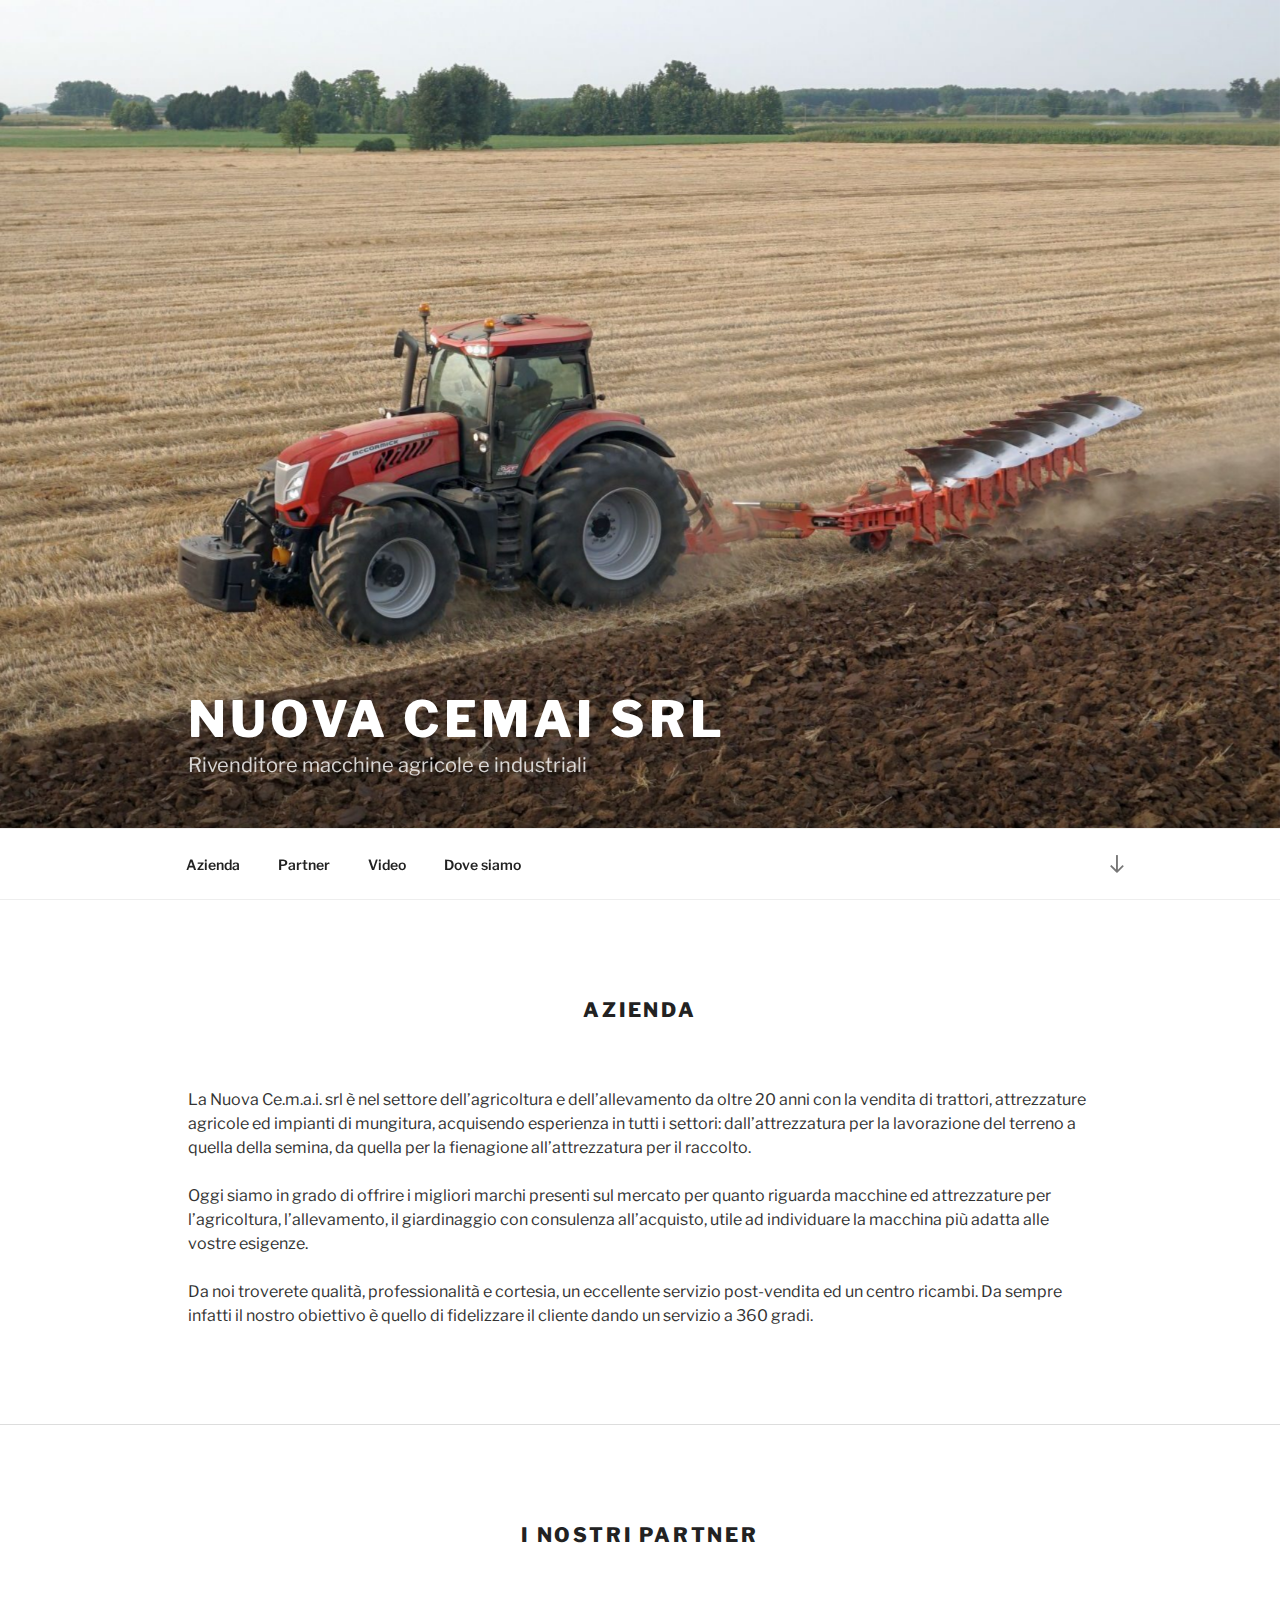
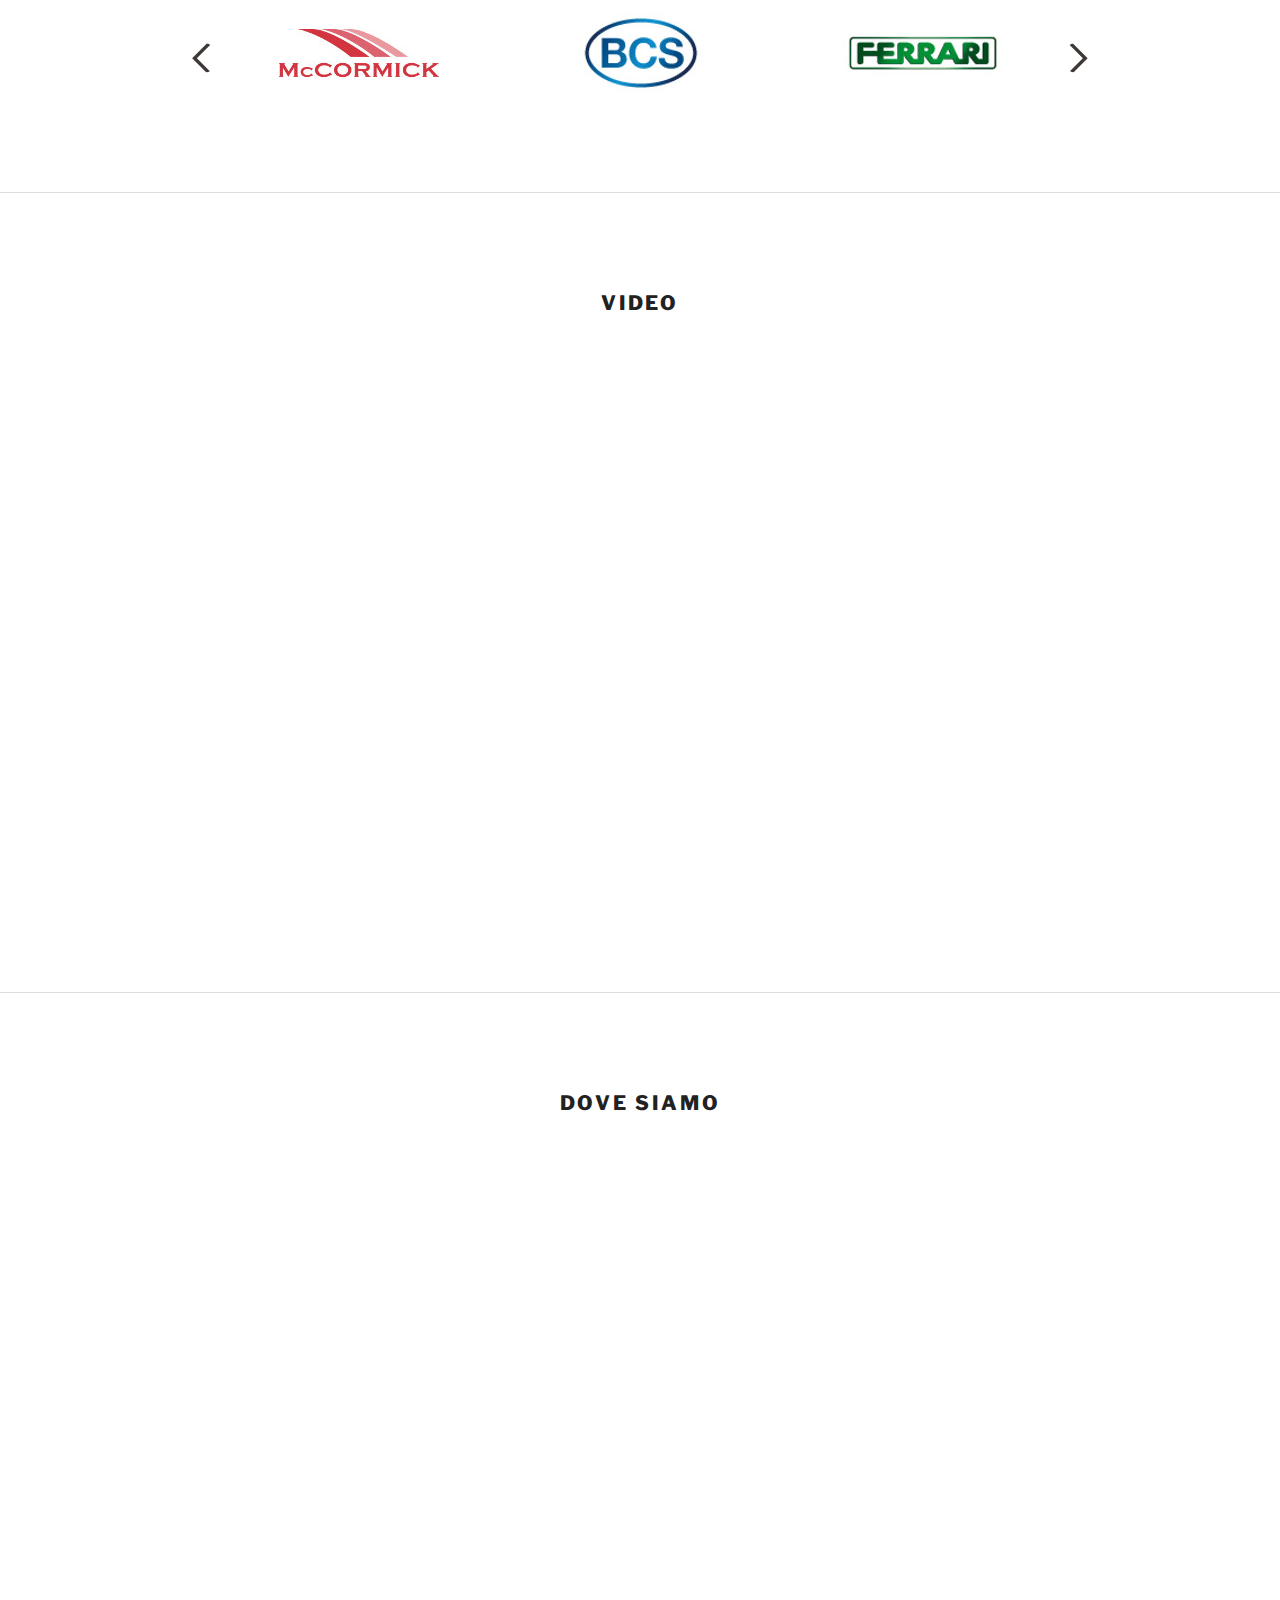
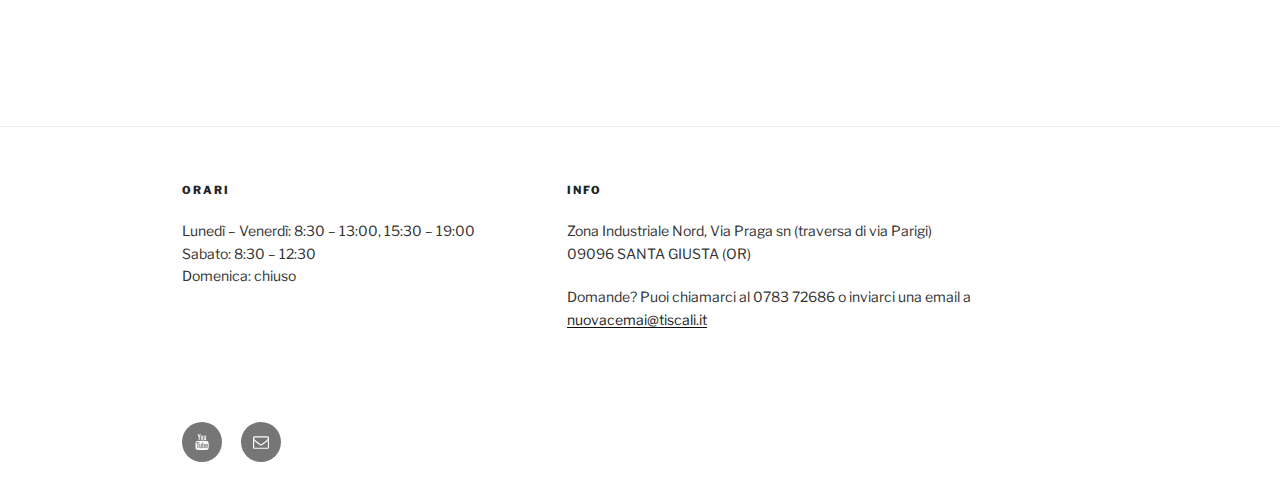
==== commit 8fc9b80c: "absolute url converted into local url" ====
--- a/index.html
+++ b/index.html
@@ -1,8 +1,5 @@
 <!DOCTYPE html>
 <html lang="it-IT" class="no-js no-svg">
-
-<!-- Mirrored from www.nuovacemai.it/ by HTTrack Website Copier/3.x [XR&CO'2014], Mon, 30 Jul 2018 22:13:25 GMT -->
-<!-- Added by HTTrack --><meta http-equiv="content-type" content="text/html;charset=UTF-8" /><!-- /Added by HTTrack -->
 <head>
 <meta charset="UTF-8">
 <meta name="viewport" content="width=device-width, initial-scale=1">
@@ -17,7 +14,7 @@
 <link rel="alternate" type="application/rss+xml" title="Nuova Cemai srl &raquo; Feed dei commenti" href="indexa6da.html?feed=comments-rss2" />
 <link rel="alternate" type="application/rss+xml" title="Nuova Cemai srl &raquo; Azienda Feed dei commenti" href="index63ec.html?feed=rss2&amp;page_id=3" />
 		<script type="text/javascript">
-			window._wpemojiSettings = {"baseUrl":"https:\/\/s.w.org\/images\/core\/emoji\/2.4\/72x72\/","ext":".png","svgUrl":"https:\/\/s.w.org\/images\/core\/emoji\/2.4\/svg\/","svgExt":".svg","source":{"concatemoji":"https:\/\/www.nuovacemai.it\/wp-includes\/js\/wp-emoji-release.min.js?ver=37a5898755b6ba56a86edb1840464968"}};
+			window._wpemojiSettings = {"baseUrl":"https:\/\/s.w.org\/images\/core\/emoji\/2.4\/72x72\/","ext":".png","svgUrl":"https:\/\/s.w.org\/images\/core\/emoji\/2.4\/svg\/","svgExt":".svg","source":{"concatemoji":"wp-includes\/js\/wp-emoji-release.min.js?ver=37a5898755b6ba56a86edb1840464968"}};
 			!function(a,b,c){function d(a,b){var c=String.fromCharCode;l.clearRect(0,0,k.width,k.height),l.fillText(c.apply(this,a),0,0);var d=k.toDataURL();l.clearRect(0,0,k.width,k.height),l.fillText(c.apply(this,b),0,0);var e=k.toDataURL();return d===e}function e(a){var b;if(!l||!l.fillText)return!1;switch(l.textBaseline="top",l.font="600 32px Arial",a){case"flag":return!(b=d([55356,56826,55356,56819],[55356,56826,8203,55356,56819]))&&(b=d([55356,57332,56128,56423,56128,56418,56128,56421,56128,56430,56128,56423,56128,56447],[55356,57332,8203,56128,56423,8203,56128,56418,8203,56128,56421,8203,56128,56430,8203,56128,56423,8203,56128,56447]),!b);case"emoji":return b=d([55357,56692,8205,9792,65039],[55357,56692,8203,9792,65039]),!b}return!1}function f(a){var c=b.createElement("script");c.src=a,c.defer=c.type="text/javascript",b.getElementsByTagName("head")[0].appendChild(c)}var g,h,i,j,k=b.createElement("canvas"),l=k.getContext&&k.getContext("2d");for(j=Array("flag","emoji"),c.supports={everything:!0,everythingExceptFlag:!0},i=0;i<j.length;i++)c.supports[j[i]]=e(j[i]),c.supports.everything=c.supports.everything&&c.supports[j[i]],"flag"!==j[i]&&(c.supports.everythingExceptFlag=c.supports.everythingExceptFlag&&c.supports[j[i]]);c.supports.everythingExceptFlag=c.supports.everythingExceptFlag&&!c.supports.flag,c.DOMReady=!1,c.readyCallback=function(){c.DOMReady=!0},c.supports.everything||(h=function(){c.readyCallback()},b.addEventListener?(b.addEventListener("DOMContentLoaded",h,!1),a.addEventListener("load",h,!1)):(a.attachEvent("onload",h),b.attachEvent("onreadystatechange",function(){"complete"===b.readyState&&c.readyCallback()})),g=c.source||{},g.concatemoji?f(g.concatemoji):g.wpemoji&&g.twemoji&&(f(g.twemoji),f(g.wpemoji)))}(window,document,window._wpemojiSettings);
 		</script>
 		<style type="text/css">
@@ -38,12 +35,7 @@
 <link rel='stylesheet' id='logo_showcase_style-css'  href='wp-content/plugins/wp-logo-showcase-responsive-slider-slider/assets/css/logo-showcased7ac.css?ver=37a5898755b6ba56a86edb1840464968' type='text/css' media='all' />
 <link rel='stylesheet' id='twentyseventeen-fonts-css'  href='https://fonts.googleapis.com/css?family=Libre+Franklin%3A300%2C300i%2C400%2C400i%2C600%2C600i%2C800%2C800i&amp;subset=latin%2Clatin-ext' type='text/css' media='all' />
 <link rel='stylesheet' id='twentyseventeen-style-css'  href='wp-content/themes/twentyseventeen/styled7ac.css?ver=37a5898755b6ba56a86edb1840464968' type='text/css' media='all' />
-<!--[if lt IE 9]>
-<link rel='stylesheet' id='twentyseventeen-ie8-css'  href='https://www.nuovacemai.it/wp-content/themes/twentyseventeen/assets/css/ie8.css?ver=1.0' type='text/css' media='all' />
-<![endif]-->
-<!--[if lt IE 9]>
-<script type='text/javascript' src='https://www.nuovacemai.it/wp-content/themes/twentyseventeen/assets/js/html5.js?ver=3.7.3'></script>
-<![endif]-->
+
 <script type='text/javascript' src='wp-includes/js/jquery/jqueryb8ff.js?ver=1.12.4'></script>
 <script type='text/javascript' src='wp-includes/js/jquery/jquery-migrate.min330a.js?ver=1.4.1'></script>
 <link rel='https://api.w.org/' href='index52f0.json?rest_route=/' />
@@ -91,7 +83,7 @@
 <link rel="icon" href="wp-content/uploads/2017/08/cropped-logo-nuovacemai-32x32.png" sizes="32x32" />
 <link rel="icon" href="wp-content/uploads/2017/08/cropped-logo-nuovacemai-192x192.png" sizes="192x192" />
 <link rel="apple-touch-icon-precomposed" href="wp-content/uploads/2017/08/cropped-logo-nuovacemai-180x180.png" />
-<meta name="msapplication-TileImage" content="https://www.nuovacemai.it/wp-content/uploads/2017/08/cropped-logo-nuovacemai-270x270.png" />
+<meta name="msapplication-TileImage" content="wp-content/uploads/2017/08/cropped-logo-nuovacemai-270x270.png" />
 		<style type="text/css" id="wp-custom-css">
 			/*
 Puoi aggiungere qui il tuo codice CSS.
@@ -136,7 +128,7 @@
 		<div class="custom-header">
 
 		<div class="custom-header-media">
-			<div id="wp-custom-header" class="wp-custom-header"><img src="wp-content/uploads/2017/08/cropped-cropped-453e6e2f4acabcba2279419114255654-1.jpg" width="2000" height="1200" alt="Nuova Cemai srl" srcset="https://www.nuovacemai.it/wp-content/uploads/2017/08/cropped-cropped-453e6e2f4acabcba2279419114255654-1.jpg 2000w, https://www.nuovacemai.it/wp-content/uploads/2017/08/cropped-cropped-453e6e2f4acabcba2279419114255654-1-300x180.jpg 300w, https://www.nuovacemai.it/wp-content/uploads/2017/08/cropped-cropped-453e6e2f4acabcba2279419114255654-1-768x461.jpg 768w, https://www.nuovacemai.it/wp-content/uploads/2017/08/cropped-cropped-453e6e2f4acabcba2279419114255654-1-1024x614.jpg 1024w" sizes="100vw" /></div>		</div>
+			<div id="wp-custom-header" class="wp-custom-header"><img src="wp-content/uploads/2017/08/cropped-cropped-453e6e2f4acabcba2279419114255654-1.jpg" width="2000" height="1200" alt="Nuova Cemai srl" srcset="wp-content/uploads/2017/08/cropped-cropped-453e6e2f4acabcba2279419114255654-1.jpg 2000w, wp-content/uploads/2017/08/cropped-cropped-453e6e2f4acabcba2279419114255654-1-300x180.jpg 300w, wp-content/uploads/2017/08/cropped-cropped-453e6e2f4acabcba2279419114255654-1-768x461.jpg 768w, wp-content/uploads/2017/08/cropped-cropped-453e6e2f4acabcba2279419114255654-1-1024x614.jpg 1024w" sizes="100vw" /></div>		</div>
 
 	<div class="site-branding">
 	<div class="wrap">
@@ -379,7 +371,7 @@
 <li id="menu-item-218" class="menu-item menu-item-type-custom menu-item-object-custom menu-item-218"><a href="mailto:nuovacemai@tiscali.it"><span class="screen-reader-text">Email</span><svg class="icon icon-envelope-o" aria-hidden="true" role="img"> <use href="#icon-envelope-o" xlink:href="#icon-envelope-o"></use> </svg></a></li>
 </ul></div>					</nav><!-- .social-navigation -->
 				<div class="site-info">
-	<a href="https://wordpress.org/">Proudly powered by WordPress</a>
+	<!-- <a href="https://wordpress.org/">Proudly powered by WordPress</a> -->
 </div><!-- .site-info -->
 			</div><!-- .wrap -->
 		</footer><!-- #colophon -->
@@ -557,8 +549,6 @@
 </symbol>
 </defs>
 </svg>
-
 </body>
-
-<!-- Mirrored from www.nuovacemai.it/ by HTTrack Website Copier/3.x [XR&CO'2014], Mon, 30 Jul 2018 22:13:55 GMT -->
 </html>
+
